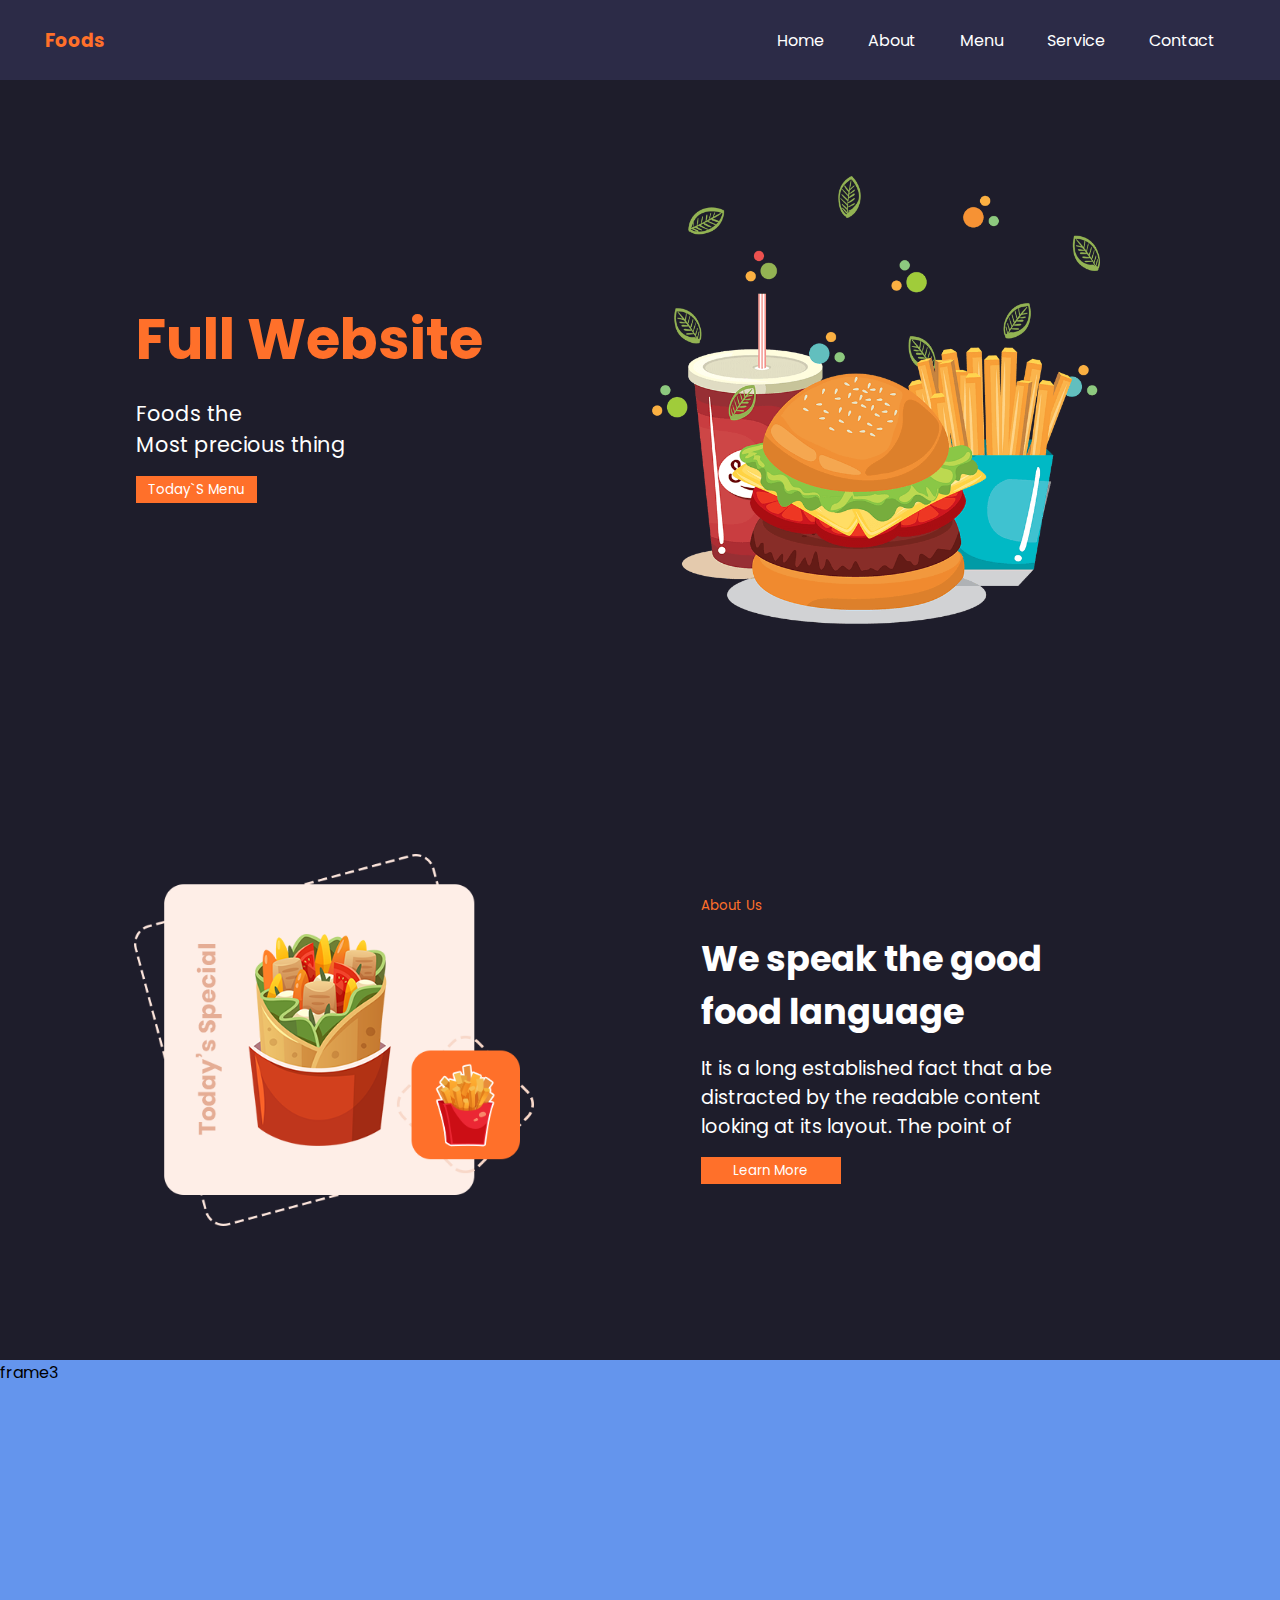
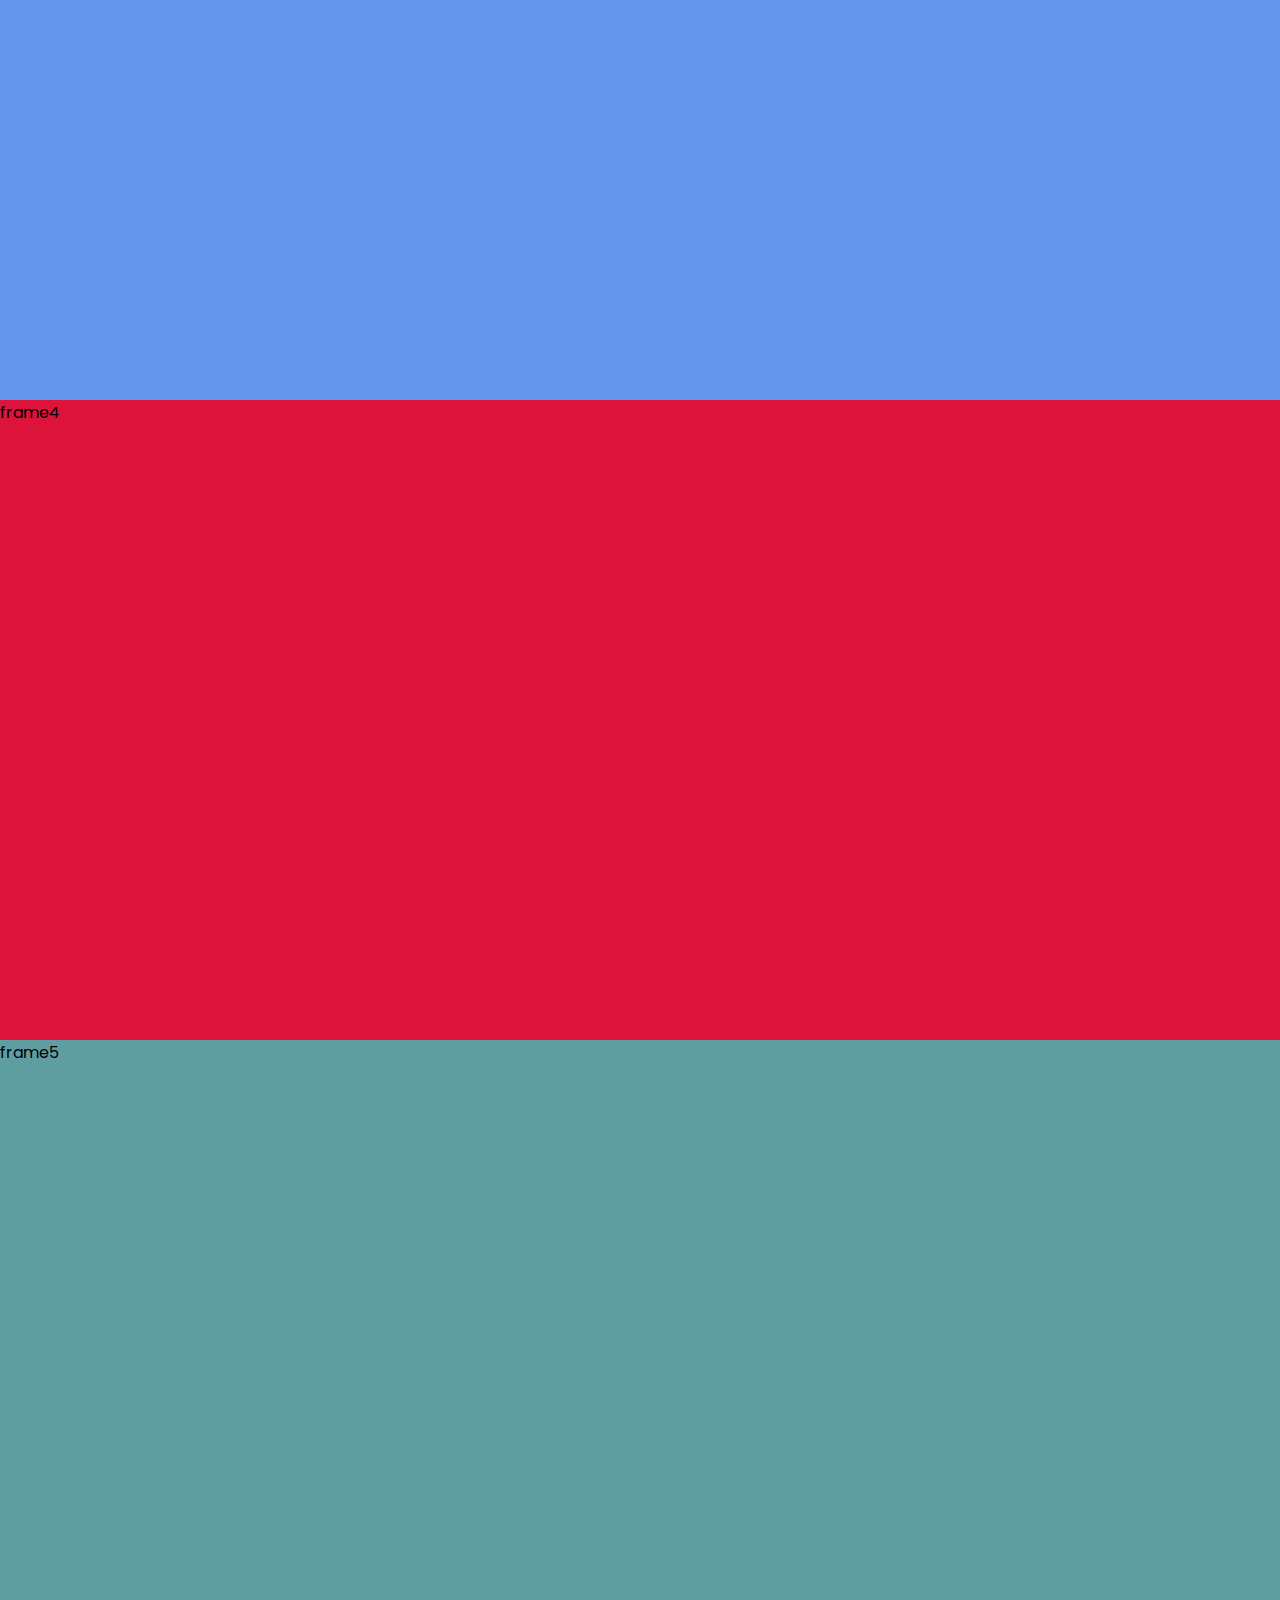
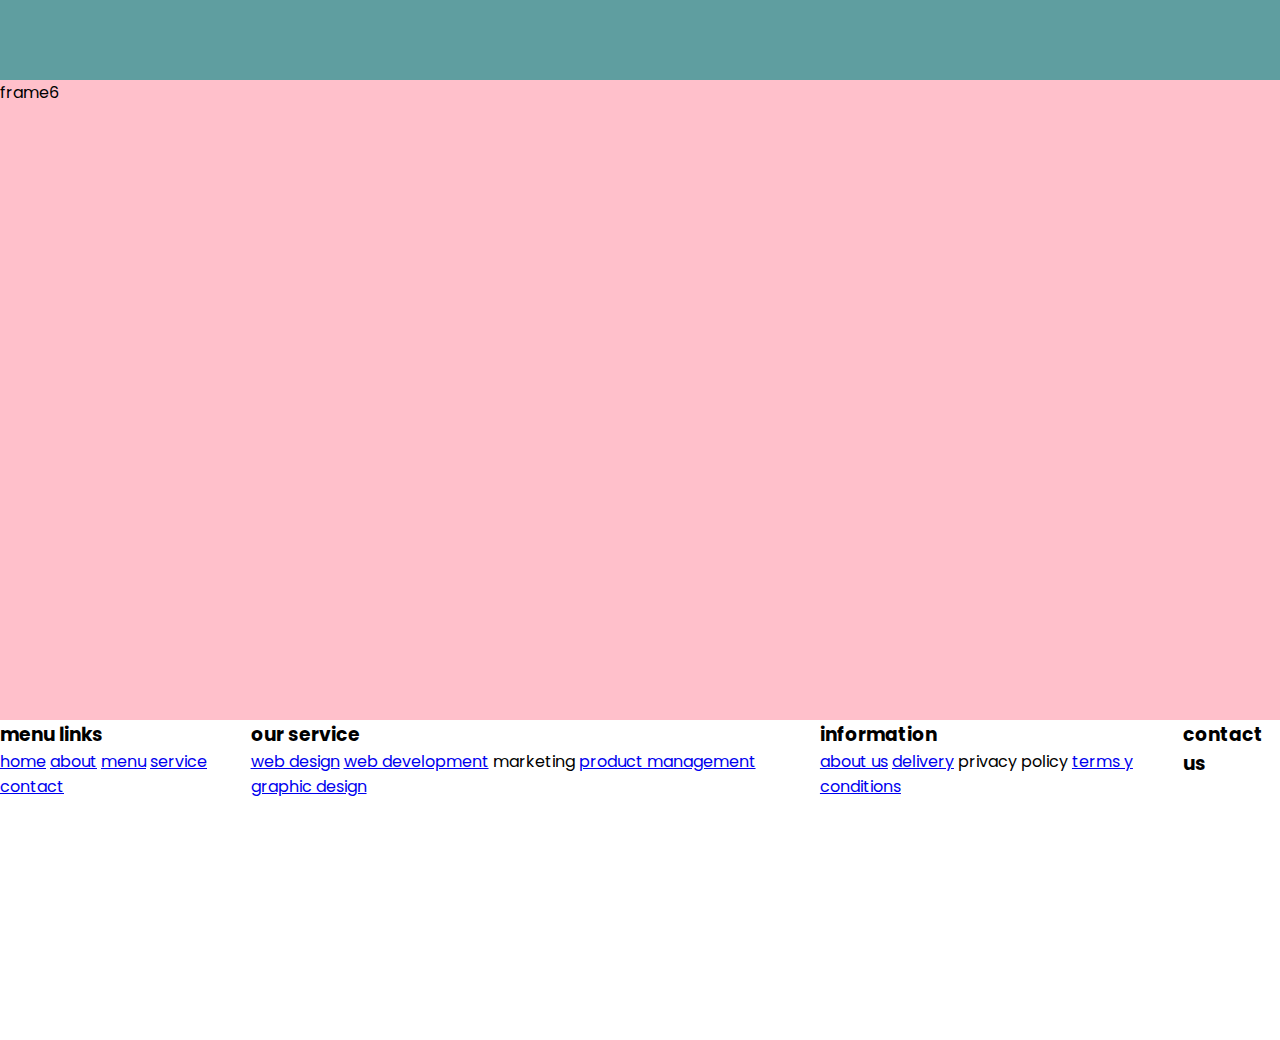
==== index.html @ f8de2ed5 "feat: :construction: segundo frame añadido" ====
<!DOCTYPE html>
<html lang="en">
<head>
    <meta charset="UTF-8">
    <meta name="viewport" content="width=device-width, initial-scale=1.0">
    <link rel="stylesheet" href="css/style.css">
    <link href='https://unpkg.com/boxicons@2.1.4/css/boxicons.min.css' rel='stylesheet'> 
    <title>Document</title>
</head>
<body>
    <div class="container">
        <header>
            <article class="menu">
                <h3>
                    Foods
                </h3>
                <nav>
                    <ul class="menu_item">
                        <il><a href="#">home</a></il>
                        <il><a href="#">about</a></il>
                        <il><a href="#">menu</a></il>
                        <il><a href="#">service</a></il>
                        <il><a href="#">contact</a></il>
                    </ul>
                </nav>
            </article>
            <a href="#"><i class='bx bx-food-menu'></i></a>
        </header>
        <main>
            <article class="frame1">
                <div class="frame1_item1">
                    <h1>full website</h1>
                    <div>
                        <p>
                            Foods the
                        </p>
                        <p>
                            Most precious thing
                        </p>
                    </div>
                    <button>today`s menu</button>
                </div>
                <img src="../storage/img/home.png">
            </article>
            <article class="frame2">
                <img src="../storage/img/about.png">
                <div class="frame2_item1">
                    <small>about us</small>
                    <h2>
                        We speak the good food language
                    </h2>
                    <p>
                        It is a long established fact that a be distracted by the readable content looking at its layout. The point of
                    </p>
                    <button>learn more</button>
                </div>
            </article>
            <article class="frame3">
                frame3
            </article>
            <article class="frame4">
                frame4
            </article>
            <article class="frame5">
                frame5
            </article>
            <article class="frame6">
                frame6
            </article>
        </main>
        <footer>
            <article class="footer">
                <div>
                    <h3>menu links</h3>
                    <ul>
                        <il><a href="#">home</a></il>
                        <il><a href="#">about</a></il>
                        <il><a href="#">menu</a></il>
                        <il><a href="#">service</a></il>
                        <il><a href="#">contact</a></il>
                    </ul>
                </div>
                <div>
                    <h3>our service</h3>
                    <ul>
                        <il><a href="#">web design</a></il>
                        <il><a href="#">web development</a></il>
                        <il><a href="#"></a>marketing</il>
                        <il><a href="#">product management</a></il>
                        <il><a href="#">graphic design</a></il>
                    </ul>
                </div>
                <div>
                    <h3>information</h3>
                    <ul>
                        <il><a href="#">about us</a></il>
                        <il><a href="#">delivery</a></il>
                        <il><a href="#"></a>privacy policy</il>
                        <il><a href="#">terms y conditions</a></il>
                    </ul>
                </div>
                <div>
                    <h3>contact us</h3>
                    <ul>
                        <a href="#"></a>
                        <a href="#"></a>
                        <a href="#"></a>
                        <a href="#"></a>
                    </ul>
                </div>
            </article>
        </footer>
    </div>
</body>
</html>
---- css/style.css ----
@import url(variables.css);
@import url('https://fonts.googleapis.com/css2?family=Poppins:ital,wght@0,100;0,200;0,300;0,400;0,500;0,600;0,700;0,800;0,900;1,100;1,200;1,300;1,400;1,500;1,600;1,700;1,800;1,900&display=swap');

*{
    margin:0;
    padding:0;
    box-sizing: border-box;
    font-family: 'Poppins', sans-serif;
}
.container{
    display: grid;
    grid-template-columns: 1fr;
    grid-template-rows: 5em repeat(5, 3fr) 2fr;
    grid-template-areas:
        "header"
        "frame1"
        "frame2"
        "frame3"
        "frame4"
        "frame5"
        "frame6"
        "footer"
        ;
    width: 100%;
    height: 240em;
    /* background: coral; */
}
header a i:last-child{
    display: none;
}
.menu{
    width: 100%;
    height: 5em;
    background: var(--color-fondo-movil);
    color: var(--color-letras);
    display: flex;
    padding: 0 45px;
    justify-content: space-between;
    align-items: center;
    grid-area: header;
}

.menu_item il a{
    margin: 20px;
    text-decoration: none;
    color: var(--color-letras-dos);
    text-transform: capitalize;
}
.frame1{
    display: flex;
    background: var(--color-fondo);
    height: 40em;
    width: 100%;
    padding: 6em;
    padding-left: 3.2em;
    justify-content: space-around;
    grid-area: frame1;
}

.frame1_item1{
    /* background: greenyellow; */
    display: flex;
    flex-direction: column;
    justify-content: center;
    gap: 1em;
    height: 28em;
}

.frame1_item1 h1{
    font-size: 3.5em;
    text-transform: capitalize;
    color: var(--color-letras);
}

.frame1_item1 div p{
    color: var(--color-letras-dos);
    font-size: 1.3em;
}

.frame1_item1 button{
    background: var(--color-letras);
    color: var(--color-letras-dos);
    text-transform: capitalize;
    width: 35%;
    height: 2em;
    border: 0; 
}

.frame2{
    /* background: greenyellow; */
    background: var(--color-fondo);
    height: 40em;
    grid-area: frame2;
    display: flex;
    flex-direction: row;
    justify-content: space-around;
    align-items: center;
    padding: 6em;
    padding-left: 3.2em;
    width:100%;
}
.frame2 img{
    width: 25em;
    height: auto;
}
.frame2_item1{
    display: flex;
    flex-direction: column;
    gap: 1em;
    width: 25em;
}
.frame2_item1 small{
    color: var(--color-letras);
    text-transform: capitalize;
}
.frame2_item1 h2{
    color: var(--color-letras-dos);
    font-size: 2.2em;
}

.frame2_item1 p{
    color: var(--color-letras-dos);
    font-size: 1.2em;
}
.frame2_item1 button{
    background: var(--color-letras);
    color: var(--color-letras-dos);
    text-transform: capitalize;
    width: 35%;
    height: 2em;
    border: 0; 
}

.frame3{
    background: cornflowerblue;
    height: 40em;
    grid-area: frame3;
}
.frame4{
    background: crimson;
    height: 40em;
    grid-area: frame4;
}
.frame5{
    background: cadetblue;
    height: 40em;
    grid-area: frame5;
}
.frame6{
    background: pink;
    height: 40em;
    grid-area: frame6;
}

.footer{
    height: 20em;
    display: flex;
    grid-area: footer;
}


@media (width < 600px){
    header a i{
        text-transform: none;
        color: inherit;
    }
    .menu_item{
        display: none;
    }

    .menu{
        width: 100%;
        height: 5em;
        background: var(--color-fondo-movil);
        color: var(--color-letras);
        position: relative;
        z-index:-1;
    }
    .frame1{
        top: 5em;
        position: absolute;
        background: var(--color-fondo);
        display: flex;
        flex-direction: column;
        align-items: center;
        height: 30em;
        padding: 0px;
    }

    .frame1 img{
        width: 50%;
        height: auto;
    }
    .frame1__item1{
        height: 14em;
        display: flex;
        flex-direction: column;
        gap: 1em;
    }
    .frame1_item1 h1{
        font-size: 2em;
        text-transform: capitalize;
        color: var(--color-letras);
    }

    .frame1_item1 div p{
        color: var(--color-letras-dos);
        font-size: 1em;
        text-align: center;
    }
    
    .frame1_item1 button{
        background: var(--color-letras);
        color: var(--color-letras-dos);
        text-transform: capitalize;
        width: 50%;
        height: 2em;
        border: 0;
        margin-left: 50px;
        margin-top: 20px; 
    }
    .footer{
        position: absolute;
        top: 35em;
    }
}
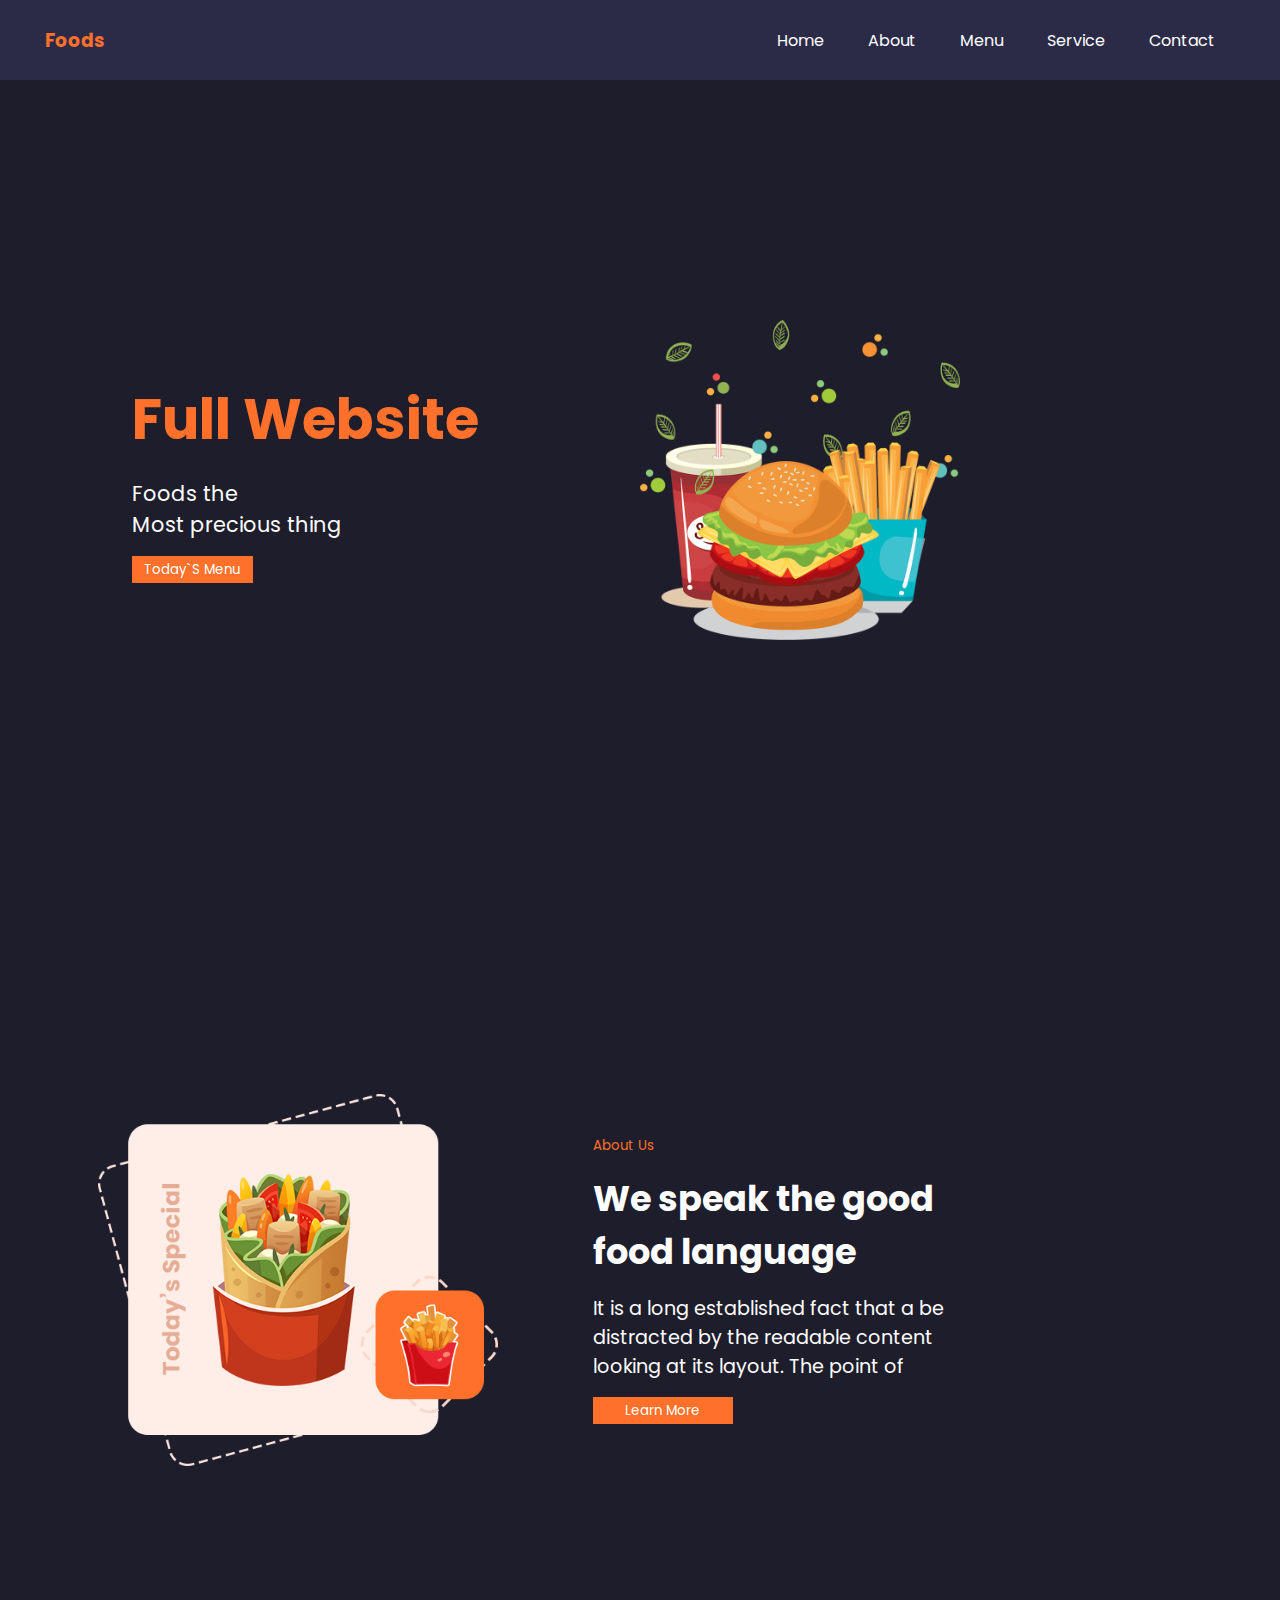
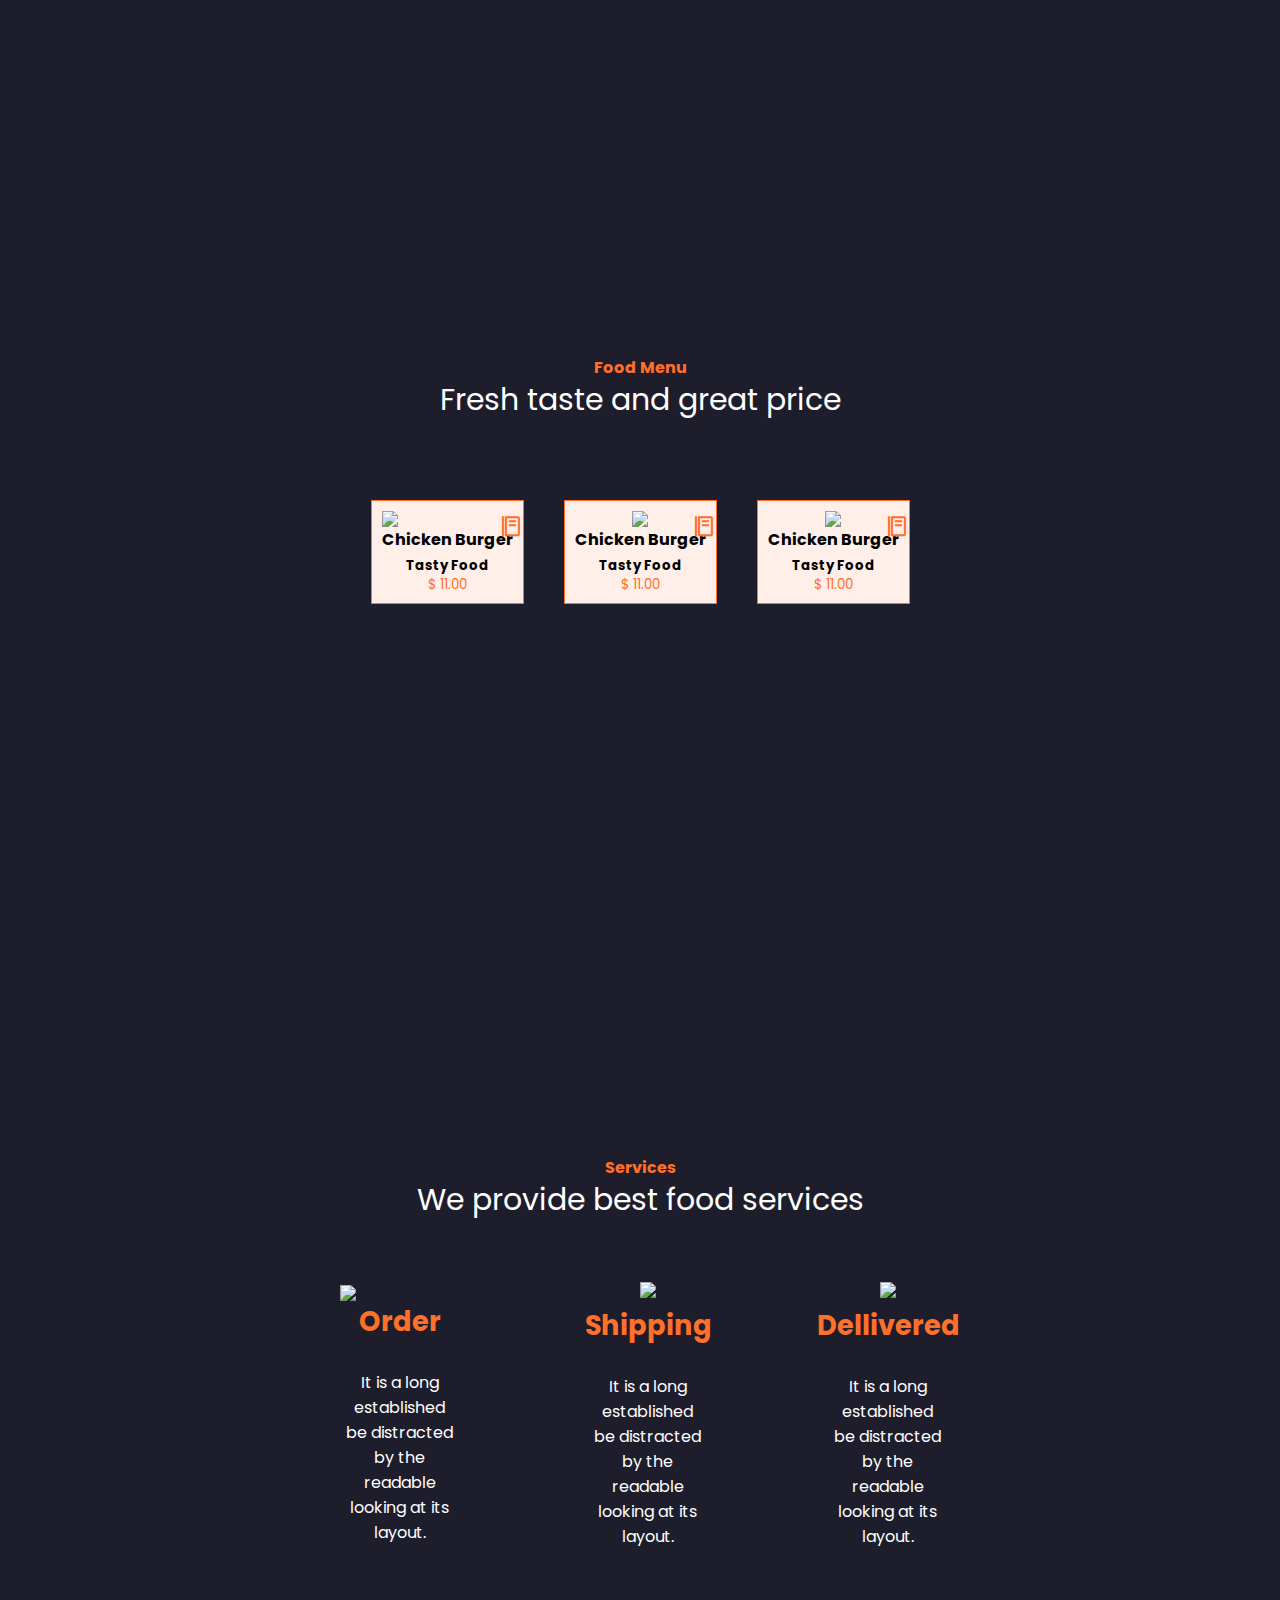
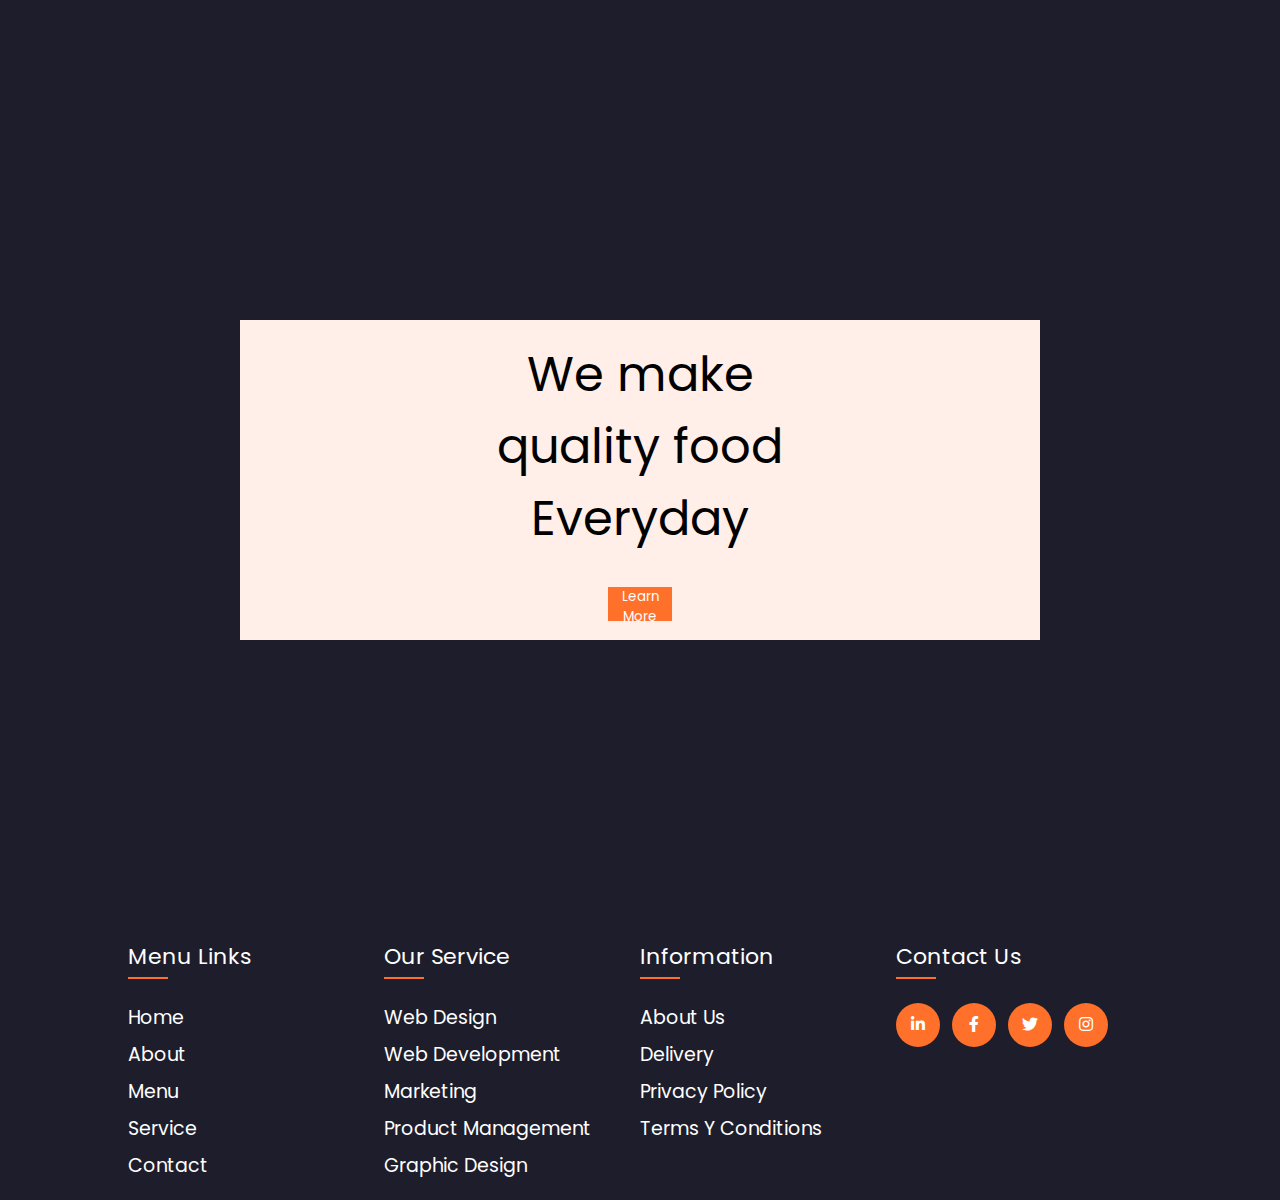
==== commit 115ae224: "feat: :construction: Mejora en la version responsive para las partes de "menu" y "service"" ====
--- a/index.html
+++ b/index.html
@@ -4,6 +4,7 @@
     <meta charset="UTF-8">
     <meta name="viewport" content="width=device-width, initial-scale=1.0">
     <link rel="stylesheet" href="css/style.css">
+    <link href="https://cdnjs.cloudflare.com/ajax/libs/font-awesome/5.15.1/css/all.min.css" rel="stylesheet">
     <link href='https://unpkg.com/boxicons@2.1.4/css/boxicons.min.css' rel='stylesheet'> 
     <title>Document</title>
 </head>
@@ -16,18 +17,18 @@
                 </h3>
                 <nav>
                     <ul class="menu_item">
-                        <il><a href="#">home</a></il>
-                        <il><a href="#">about</a></il>
-                        <il><a href="#">menu</a></il>
-                        <il><a href="#">service</a></il>
-                        <il><a href="#">contact</a></il>
+                        <il><a href="#home">home</a></il>
+                        <il><a href="#about">about</a></il>
+                        <il><a href="#menu">menu</a></il>
+                        <il><a href="#service">service</a></il>
+                        <il><a href="#contact">contact</a></il>
                     </ul>
                 </nav>
             </article>
             <a href="#"><i class='bx bx-food-menu'></i></a>
         </header>
         <main>
-            <article class="frame1">
+            <article id ="home" class="frame1">
                 <div class="frame1_item1">
                     <h1>full website</h1>
                     <div>
@@ -42,7 +43,7 @@
                 </div>
                 <img src="../storage/img/home.png">
             </article>
-            <article class="frame2">
+            <article id ="about" class="frame2">
                 <img src="../storage/img/about.png">
                 <div class="frame2_item1">
                     <small>about us</small>
@@ -55,58 +56,137 @@
                     <button>learn more</button>
                 </div>
             </article>
-            <article class="frame3">
-                frame3
+            <article id="menu" class="frame3">
+                <div class="frame3_titulo">
+                    <h4>
+                        food menu
+                    </h4>
+                    <p>
+                        Fresh taste and great price
+                    </p>
+                </div>
+                <div class="frame3_contenido">
+                    <div class="frame3_contenido_parte1">
+                        <a href="#"><i class='bx bx-food-menu'></i></a>
+                        <img src="../storage/img/food1.png">
+                        <div class="frame3_contenido_parte1_contenido1">
+                            <h4>chicken burger</h4>
+                            <div>
+                                <h5>tasty food</h5>
+                                <small>$ 11.00</small>
+                            </div>
+                        </div>
+                    </div>
+                    <div class="frame3_contenido_parte2">
+                        <a href="#"><i class='bx bx-food-menu'></i></a>
+                        <img src="../storage/img/food2.png">
+                        <div class="frame3_contenido_parte2_contenido1">
+                            <h4>chicken burger</h4>
+                            <div>
+                                <h5>tasty food</h5>
+                                <small>$ 11.00</small>
+                            </div>
+                        </div>
+                    </div>
+                    <div class="frame3_contenido_parte3">
+                        <a href="#"><i class='bx bx-food-menu'></i></a>
+                        <img src="../storage/img/food3.png">
+                        <div class="frame3_contenido_parte3_contenido1">
+                            <h4>chicken burger</h4>
+                            <div>
+                                <h5>tasty food</h5>
+                                <small>$ 11.00</small>
+                            </div>
+                        </div>
+                    </div>
+                </div>
             </article>
-            <article class="frame4">
-                frame4
+            <article id="service" class="frame4">
+                <div class="frame4_titulo">
+                    <h4>
+                        services
+                    </h4>
+                    <p>
+                        We provide best food services
+                    </p>
+                </div>
+                <div class="frame4_contenido">
+                    <div class="frame4_contenido_parte1">
+                        <img src="../storage/img/s1.png">
+                        <div class="frame4_contenido_parte1">
+                            <h3>order</h3>
+                            <p>It is a long established  
+                                be distracted by the readable 
+                                looking at its layout. </p>
+                        </div>
+                    </div>
+                    <div class="frame4_contenido_parte2">
+                        <img src="../storage/img/s2.png">
+                        <div class="frame4_contenido_parte1">
+                            <h3>shipping</h3>
+                            <p>It is a long established  
+                                be distracted by the readable 
+                                looking at its layout.  </p>
+                        </div>
+                    </div>
+                    <div class="frame4_contenido_parte3">
+                        <img src="../storage/img/s3.png">
+                        <div class="frame4_contenido_parte1">
+                            <h3>dellivered</h3>
+                            <p>It is a long established  
+                                be distracted by the readable 
+                                looking at its layout. </p>
+                        </div>
+                    </div>
+                </div>
             </article>
-            <article class="frame5">
-                frame5
-            </article>
-            <article class="frame6">
-                frame6
+            <article id="contact" class="frame5">
+                <div class="frame5_principal">
+                    <p>We make quality food
+                        Everyday</p>
+                    <button>learn more</button>
+                </div>
             </article>
         </main>
         <footer>
             <article class="footer">
-                <div>
+                <div class="footer_columna">
                     <h3>menu links</h3>
                     <ul>
-                        <il><a href="#">home</a></il>
-                        <il><a href="#">about</a></il>
-                        <il><a href="#">menu</a></il>
-                        <il><a href="#">service</a></il>
-                        <il><a href="#">contact</a></il>
+                        <li><a href="#">home</a></li>
+                        <li><a href="#">about</a></li>
+                        <li><a href="#">menu</a></li>
+                        <li><a href="#">service</a></li>
+                        <li><a href="#">contact</a></li>
                     </ul>
                 </div>
-                <div>
+                <div class="footer_columna">
                     <h3>our service</h3>
                     <ul>
-                        <il><a href="#">web design</a></il>
-                        <il><a href="#">web development</a></il>
-                        <il><a href="#"></a>marketing</il>
-                        <il><a href="#">product management</a></il>
-                        <il><a href="#">graphic design</a></il>
+                        <li><a href="#">web design</a></li>
+                        <li><a href="#">web development</a></li>
+                        <li><a href="#">marketing</a></li>
+                        <li><a href="#">product management</a></li>
+                        <li><a href="#">graphic design</a></li>
                     </ul>
                 </div>
-                <div>
+                <div class="footer_columna">
                     <h3>information</h3>
                     <ul>
-                        <il><a href="#">about us</a></il>
-                        <il><a href="#">delivery</a></il>
-                        <il><a href="#"></a>privacy policy</il>
-                        <il><a href="#">terms y conditions</a></il>
+                        <li><a href="#">about us</a></li>
+                        <li><a href="#">delivery</a></li>
+                        <li><a href="#">privacy policy</a></li>
+                        <li><a href="#">terms y conditions</a></li>
                     </ul>
                 </div>
-                <div>
+                <div class="footer_columna">
                     <h3>contact us</h3>
-                    <ul>
-                        <a href="#"></a>
-                        <a href="#"></a>
-                        <a href="#"></a>
-                        <a href="#"></a>
-                    </ul>
+                    <div class="footer_links">
+                        <a href="#home"><i class="fab fa-linkedin-in"></i></a>
+                        <a href="#about"><i class="fab fa-facebook-f"></i></a>
+                        <a href="#menu"><i class="fab fa-twitter"></i></a>
+                        <a href="#service"><i class="fab fa-instagram"></i></a>
+                    </div>
                 </div>
             </article>
         </footer>
--- a/css/style.css
+++ b/css/style.css
@@ -18,11 +18,10 @@
         "frame3"
         "frame4"
         "frame5"
-        "frame6"
         "footer"
         ;
     width: 100%;
-    height: 240em;
+    height: 220em;
     /* background: coral; */
 }
 header a i:last-child{
@@ -38,6 +37,8 @@
     justify-content: space-between;
     align-items: center;
     grid-area: header;
+    position: fixed;
+    z-index: 10;
 }
 
 .menu_item il a{
@@ -49,21 +50,25 @@
 .frame1{
     display: flex;
     background: var(--color-fondo);
-    height: 40em;
+    height: 50em;
     width: 100%;
-    padding: 6em;
+    padding: 15em;
     padding-left: 3.2em;
     justify-content: space-around;
     grid-area: frame1;
 }
 
+.frame1 img{
+    /*background: red;*/
+}
+
 .frame1_item1{
-    /* background: greenyellow; */
+    /*background: greenyellow;*/
     display: flex;
     flex-direction: column;
     justify-content: center;
     gap: 1em;
-    height: 28em;
+    height: auto;
 }
 
 .frame1_item1 h1{
@@ -89,13 +94,13 @@
 .frame2{
     /* background: greenyellow; */
     background: var(--color-fondo);
-    height: 40em;
+    height: 50em;
     grid-area: frame2;
     display: flex;
     flex-direction: row;
     justify-content: space-around;
     align-items: center;
-    padding: 6em;
+    padding: 15em;
     padding-left: 3.2em;
     width:100%;
 }
@@ -132,34 +137,244 @@
 }
 
 .frame3{
-    background: cornflowerblue;
-    height: 40em;
+    background: var(--color-fondo);
+    height: 50em;
     grid-area: frame3;
+    display: flex;
+    flex-direction: column;
+    padding: 15em;
+}
+.frame3_titulo,
+.frame4_titulo{
+    /* background: red; */
+    margin: 2em 5em;
+    text-align: center;
+    line-height: 2em;
+}
+
+.frame3_titulo h4,
+.frame4_titulo h4{
+    color: var(--color-letras);
+    text-transform: capitalize;
+}
+.frame3_titulo p,
+.frame4_titulo p{
+    font-size: 30px;
+    color: var(--color-letras-dos);
+}
+.frame3_contenido{
+    /* background: greenyellow; */
+    display: flex;
+    text-align: center;
+    justify-content: center;
+    margin-top: 2em;
+}
+.frame3_contenido_parte1,
+.frame3_contenido_parte2,
+.frame3_contenido_parte3{
+    background: var(--color-fondo-uno);
+    display: flex;
+    flex-direction: column;
+    position: relative;
+    align-items: center;
+    border: 2em;
+    border-color: var(--color-letras);
+}
+.frame3_contenido_parte1 a,
+.frame3_contenido_parte2 a,
+.frame3_contenido_parte3 a{
+    position: absolute;
+    right: 0;
+    font-size: 1.5em;
+    color: var(--color-letras);
+}
+.frame3_contenido_parte1 img{
+    width: 100%;
+    height: auto;
+}
+.frame3_contenido_parte1,
+.frame3_contenido_parte2,
+.frame3_contenido_parte3{
+    margin-right: 4em;
+    border: 10px;
+    border-color: var(--color-letras-dos);
+    /* background: red; */
+    margin: 20px; /* Establece un margen de 20px en todos los lados del div */
+    padding: 10px; /* Agrega un relleno interno de 10px */
+    border: 1px solid var(--color-letras);
+}
+
+.frame3_contenido_parte1_contenido1,
+.frame3_contenido_parte2_contenido1,
+.frame3_contenido_parte3_contenido1{
+    /* background: coral; */
+    text-transform: capitalize;
+    /*color: var(--color-letras-dos);*/
+}
+.frame3_contenido_parte1_contenido1 div,
+.frame3_contenido_parte2_contenido1 div,
+.frame3_contenido_parte3_contenido1 div{
+    /* background: green; */
+    margin-top: 5px;
+    line-height: 1.1em;
+    /*color: var(--color-letras-dos);*/
+}
+.frame3_contenido_parte1_contenido1 div small,
+.frame3_contenido_parte2_contenido1 div small,
+.frame3_contenido_parte3_contenido1 div small{
+    color: var(--color-letras)
 }
 .frame4{
-    background: crimson;
-    height: 40em;
+    background: var(--color-fondo);
+    height: 50em;
     grid-area: frame4;
+    display: flex;
+    flex-direction: column;
+    padding: 15em;
+}
+.frame4_contenido{
+    /* background: greenyellow; */
+    display: flex;
+    align-items: center;
+}
+.frame4_contenido_parte1 img,
+.frame4_contenido_parte2 img,
+.frame4_contenido_parte3 img{
+    width: 50%;
+    height: auto;
+}
+.frame4_contenido{
+    /* background: greenyellow; */
+    display: flex;
+    text-align: center;
+    justify-content: center;
+    margin-top: 2em;
+    margin: 2em;
+}
+.frame4_contenido_parte1{
+    /* background: red; */
+    display: flex;
+    flex-direction: column;
+    position: relative;
+    align-items: center;
+    margin: 0 .5em;
+}
+.frame4_contenido_parte1 h3{
+    color: var(--color-letras);
+    text-transform: capitalize;
+    font-size: 1.7em;
+    margin-bottom: 1em;
+}
+.frame4_contenido_parte1 p{
+    color: var(--color-letras-dos);
+    /* background: red; */
+    width: 48%;
 }
 .frame5{
-    background: cadetblue;
-    height: 40em;
+    background: var(--color-fondo);
+    height: 50em;
     grid-area: frame5;
-}
-.frame6{
-    background: pink;
-    height: 40em;
-    grid-area: frame6;
-}
-
+    display: flex;
+    flex-direction: column;
+    padding: 15em;
+}
+.frame5_principal{
+    background: var(--color-fondo-uno);
+    text-align: center;
+    height: 50em;
+    display: flex;
+    flex-direction: column;
+    justify-content: center;
+    align-items: center;
+    gap: 2em;
+}
+.frame5_principal p{
+    /*background: red;*/
+    font-size: 300%;
+    width: 40%;
+}
+.frame5_principal button{
+    background: var(--color-letras);
+    color: var(--color-letras-dos);
+    text-transform: capitalize;
+    width: 8%;
+    height: 2.5em;
+    border: 0;
+
+}
 .footer{
     height: 20em;
     display: flex;
+    flex-wrap: wrap;
+    margin-top: auto;
+    padding: 60px 10%;
     grid-area: footer;
-}
-
+    background: var(--color-fondo);
+}
+
+ul{
+    list-style: none;
+}
+
+.footer_columna{
+    width: 25%;
+}
+
+.footer_columna h3{
+    position: relative;
+    margin-bottom: 30px;
+    font-weight: 400;
+    font-size: 22px;
+    text-transform: capitalize;
+    color: var(--color-letras-dos);
+}
+
+.footer_columna h3::before{
+    content: '';
+    position: absolute;
+    left: 0;
+    bottom: -6px;
+    background-color: var(--color-letras);
+    height: 2px;
+    width: 40px;
+}
+
+ul li:not(:last-child){
+    margin-bottom: 8px;
+}
+
+ul li a{
+    display: block;
+    font-size: 19px;
+    text-transform: capitalize;
+    text-decoration: none;
+    transition: 0.4s;
+    color: var(--color-letras-dos)
+}
+
+ul li a:hover{
+    color: white;
+    padding-left: 2px;
+}
+
+.footer_links a{
+    display: inline-block;
+    height: 44px;
+    width: 44px;
+    color: var(--color-letras-dos);
+    background-color: var(--color-letras);
+    margin: 0 8px 8px 0;
+    text-align: center;
+    line-height: 44px;
+    border-radius: 50%;
+    transition: 0.4s;
+}
 
 @media (width < 600px){
+    body{
+        background: pink;
+        position: relative;
+    }
     header a i{
         text-transform: none;
         color: inherit;
@@ -173,29 +388,42 @@
         height: 5em;
         background: var(--color-fondo-movil);
         color: var(--color-letras);
-        position: relative;
+        position: fixed;
         z-index:-1;
+        grid-area: header;
     }
     .frame1{
+        position: absolute;
         top: 5em;
-        position: absolute;
         background: var(--color-fondo);
         display: flex;
         flex-direction: column;
         align-items: center;
+        /* justify-content: space-between; */
         height: 30em;
-        padding: 0px;
+        padding: 1em;
+        width: 100%;
+        grid-area: frame1;
     }
 
     .frame1 img{
         width: 50%;
         height: auto;
-    }
-    .frame1__item1{
-        height: 14em;
-        display: flex;
-        flex-direction: column;
-        gap: 1em;
+        /* background: red; */
+        position: absolute;
+        bottom: 0px;
+    }
+    .frame1_item1{
+        width: 82%;
+        height: auto;
+        display: flex;
+        position: absolute;
+        top: 0;
+        /* flex-direction: column; */
+        /* gap: 1em; */
+        /* background: greenyellow; */
+        text-align: center;
+        margin-top: 5%;
     }
     .frame1_item1 h1{
         font-size: 2em;
@@ -213,14 +441,107 @@
         background: var(--color-letras);
         color: var(--color-letras-dos);
         text-transform: capitalize;
-        width: 50%;
+        width: 38%;
         height: 2em;
         border: 0;
-        margin-left: 50px;
+        margin-left: 30%;
         margin-top: 20px; 
     }
+    .frame2{
+        top: 35em;
+        position: absolute;
+        background: var(--color-fondo);
+        display: flex;
+        flex-direction: column;
+        align-items: center;
+        height: 40em;
+        padding: 0px;
+        /* background: coral; */
+    }
+    .frame2_item1{
+        /* background: greenyellow; */
+        position: absolute;
+        top:10%;
+        display: flex;
+        align-items: center;
+        text-align: center;
+        
+    }
+    .frame2 img{
+        position: absolute;
+        width: 50%;
+        height: auto;
+        /* background: red; */
+        bottom: 5%;
+    }
+    /*
+    .frame3{
+        top: 75em;
+        position: absolute;
+        background: greenyellow;
+        display: flex;
+        flex-direction: column;
+        align-items: center;
+        height: 40em;
+        width: 100%;
+    }
+
+    .frame3_contenido{
+        display: flex;
+        flex-direction: column;
+        justify-content: space-between;
+        background: red;
+        margin-top: 1em;
+        position: absolute;
+        height: 38em;
+        width: 80%;
+    }
+    .frame3_contenido_parte1,
+    .frame3_contenido_parte2,
+    .frame3_contenido_parte3{
+        width: 90%;
+        height: 100%;
+        display: flex;
+        flex-direction: column;
+    }
+    .frame3_contenido_parte1 img,
+    .frame3_contenido_parte2 img,
+    .frame3_contenido_parte3 img{
+        position: absolute;
+        height: 10em;
+        width: auto;
+    } 
+
+    }
+    .frame4{
+        background: red;
+        position: absolute;
+        top: 115em;
+        display: flex;
+        margin: 0;
+    }
+    .frame5{
+        background: goldenrod;
+        position: absolute;
+        top: 150em;
+    }
     .footer{
         position: absolute;
-        top: 35em;
-    }
-}+        display: flex;
+        flex-direction: column;
+        width: 100%;
+        height: auto;
+        top: 180em;
+    }
+
+    .footer_columna{
+        margin-bottom: 2em;
+        /* background: red; 
+        width: 50%;
+    }
+
+    .footer div:last-child{
+        margin-left: 1em;
+    }
+
+*/ }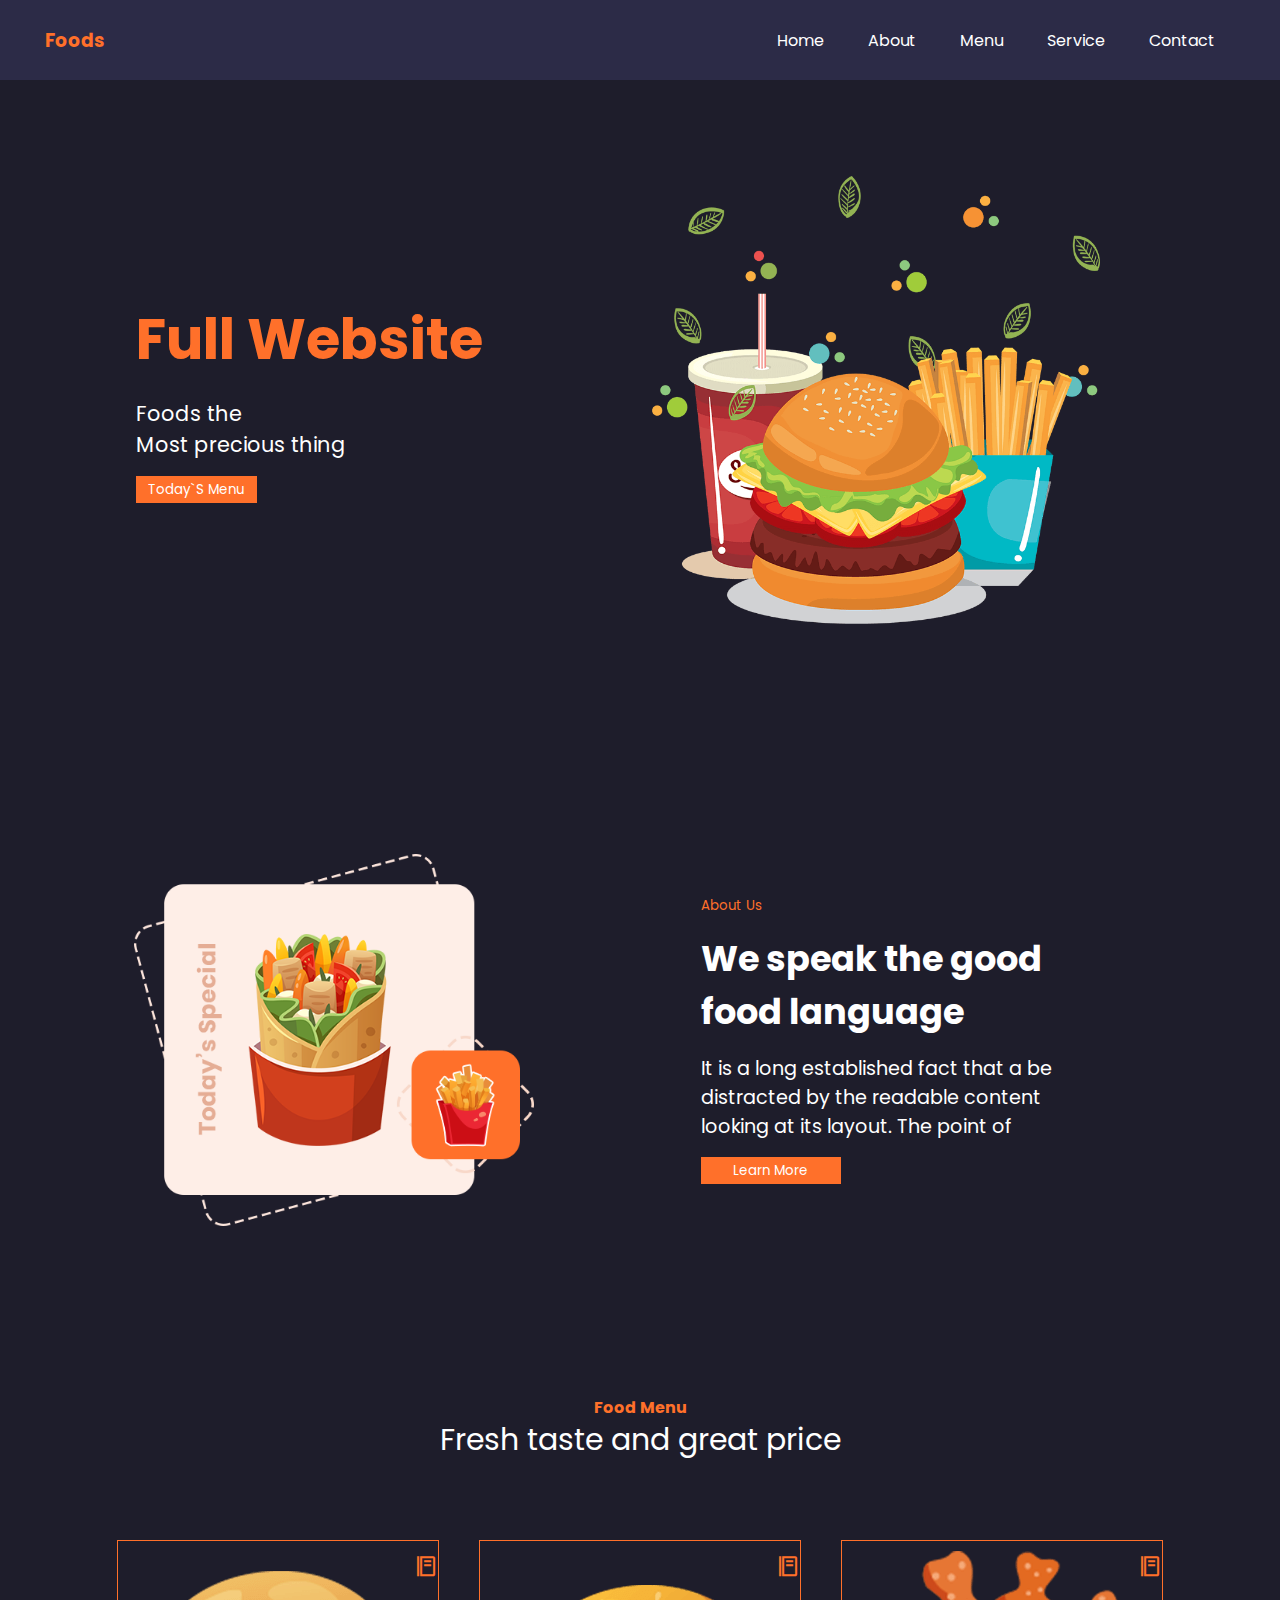
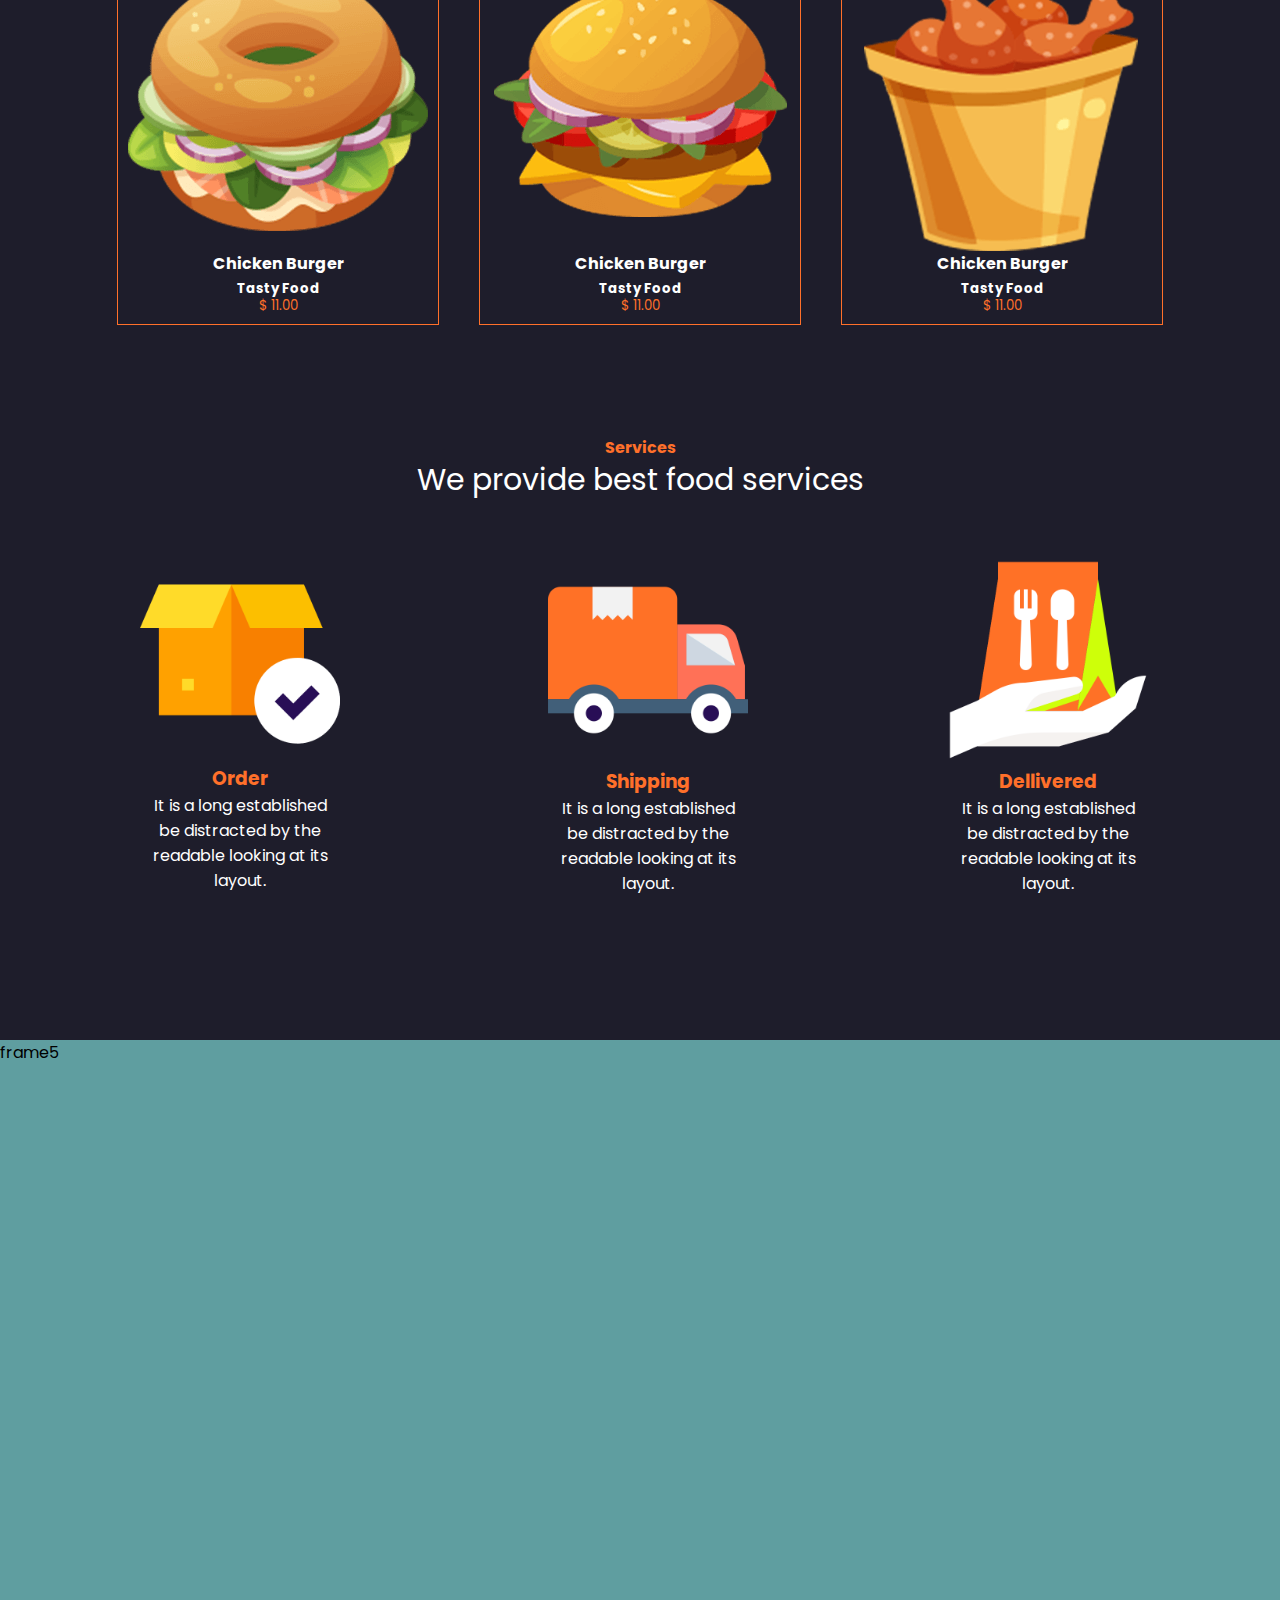
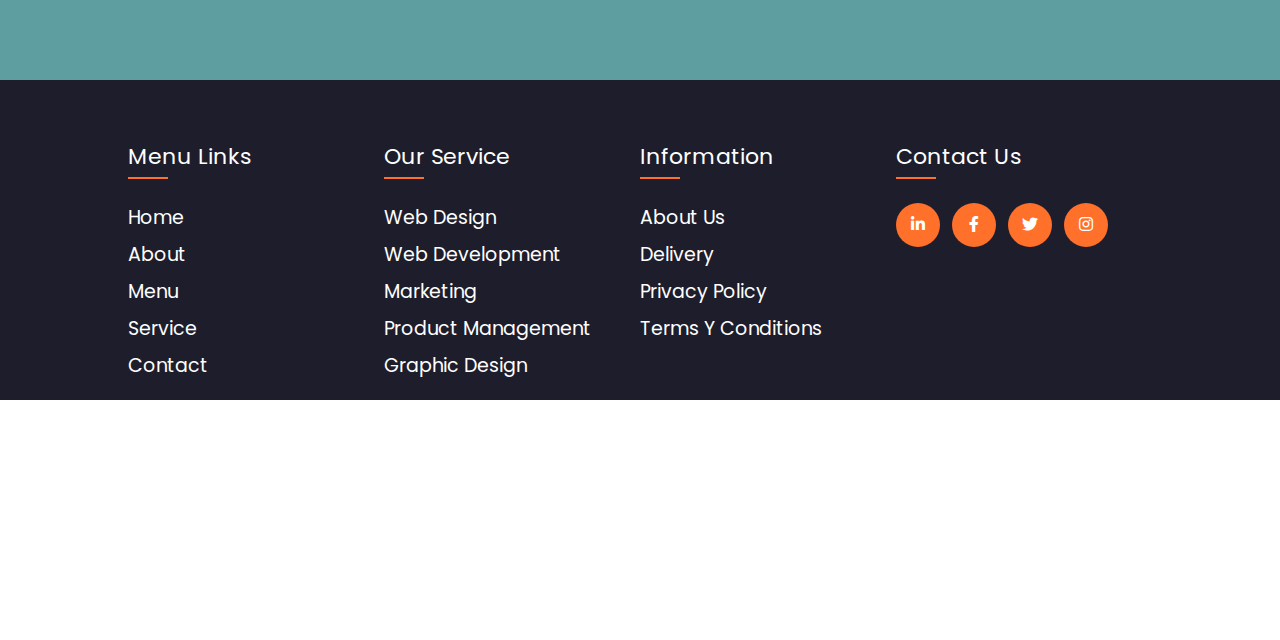
==== commit 8ef5b0d0: "feat: :construction: Terminado el footer y realizado la tercera y cuarta seccion de la pagina" ====
--- a/index.html
+++ b/index.html
@@ -17,18 +17,18 @@
                 </h3>
                 <nav>
                     <ul class="menu_item">
-                        <il><a href="#home">home</a></il>
-                        <il><a href="#about">about</a></il>
-                        <il><a href="#menu">menu</a></il>
-                        <il><a href="#service">service</a></il>
-                        <il><a href="#contact">contact</a></il>
+                        <il><a href="#">home</a></il>
+                        <il><a href="#">about</a></il>
+                        <il><a href="#">menu</a></il>
+                        <il><a href="#">service</a></il>
+                        <il><a href="#">contact</a></il>
                     </ul>
                 </nav>
             </article>
             <a href="#"><i class='bx bx-food-menu'></i></a>
         </header>
         <main>
-            <article id ="home" class="frame1">
+            <article class="frame1">
                 <div class="frame1_item1">
                     <h1>full website</h1>
                     <div>
@@ -43,7 +43,7 @@
                 </div>
                 <img src="../storage/img/home.png">
             </article>
-            <article id ="about" class="frame2">
+            <article class="frame2">
                 <img src="../storage/img/about.png">
                 <div class="frame2_item1">
                     <small>about us</small>
@@ -56,7 +56,7 @@
                     <button>learn more</button>
                 </div>
             </article>
-            <article id="menu" class="frame3">
+            <article class="frame3">
                 <div class="frame3_titulo">
                     <h4>
                         food menu
@@ -101,7 +101,7 @@
                     </div>
                 </div>
             </article>
-            <article id="service" class="frame4">
+            <article class="frame4">
                 <div class="frame4_titulo">
                     <h4>
                         services
@@ -140,12 +140,8 @@
                     </div>
                 </div>
             </article>
-            <article id="contact" class="frame5">
-                <div class="frame5_principal">
-                    <p>We make quality food
-                        Everyday</p>
-                    <button>learn more</button>
-                </div>
+            <article class="frame5">
+                frame5
             </article>
         </main>
         <footer>
@@ -182,10 +178,10 @@
                 <div class="footer_columna">
                     <h3>contact us</h3>
                     <div class="footer_links">
-                        <a href="#home"><i class="fab fa-linkedin-in"></i></a>
-                        <a href="#about"><i class="fab fa-facebook-f"></i></a>
-                        <a href="#menu"><i class="fab fa-twitter"></i></a>
-                        <a href="#service"><i class="fab fa-instagram"></i></a>
+                        <a href="#"><i class="fab fa-linkedin-in"></i></a>
+                        <a href="#"><i class="fab fa-facebook-f"></i></a>
+                        <a href="#"><i class="fab fa-twitter"></i></a>
+                        <a href="#"><i class="fab fa-instagram"></i></a>
                     </div>
                 </div>
             </article>
--- a/css/style.css
+++ b/css/style.css
@@ -21,7 +21,7 @@
         "footer"
         ;
     width: 100%;
-    height: 220em;
+    height: 240em;
     /* background: coral; */
 }
 header a i:last-child{
@@ -50,25 +50,21 @@
 .frame1{
     display: flex;
     background: var(--color-fondo);
-    height: 50em;
+    height: 40em;
     width: 100%;
-    padding: 15em;
+    padding: 6em;
     padding-left: 3.2em;
     justify-content: space-around;
     grid-area: frame1;
 }
 
-.frame1 img{
-    /*background: red;*/
-}
-
 .frame1_item1{
-    /*background: greenyellow;*/
+    /* background: greenyellow; */
     display: flex;
     flex-direction: column;
     justify-content: center;
     gap: 1em;
-    height: auto;
+    height: 28em;
 }
 
 .frame1_item1 h1{
@@ -94,13 +90,13 @@
 .frame2{
     /* background: greenyellow; */
     background: var(--color-fondo);
-    height: 50em;
+    height: 40em;
     grid-area: frame2;
     display: flex;
     flex-direction: row;
     justify-content: space-around;
     align-items: center;
-    padding: 15em;
+    padding: 6em;
     padding-left: 3.2em;
     width:100%;
 }
@@ -138,11 +134,10 @@
 
 .frame3{
     background: var(--color-fondo);
-    height: 50em;
+    height: 40em;
     grid-area: frame3;
     display: flex;
     flex-direction: column;
-    padding: 15em;
 }
 .frame3_titulo,
 .frame4_titulo{
@@ -172,7 +167,7 @@
 .frame3_contenido_parte1,
 .frame3_contenido_parte2,
 .frame3_contenido_parte3{
-    background: var(--color-fondo-uno);
+    /* background: red; */
     display: flex;
     flex-direction: column;
     position: relative;
@@ -209,15 +204,15 @@
 .frame3_contenido_parte3_contenido1{
     /* background: coral; */
     text-transform: capitalize;
-    /*color: var(--color-letras-dos);*/
+    color: var(--color-letras-dos);
 }
 .frame3_contenido_parte1_contenido1 div,
 .frame3_contenido_parte2_contenido1 div,
 .frame3_contenido_parte3_contenido1 div{
     /* background: green; */
     margin-top: 5px;
-    line-height: 1.1em;
-    /*color: var(--color-letras-dos);*/
+    line-height: 1em;
+    color: var(--color-letras-dos);
 }
 .frame3_contenido_parte1_contenido1 div small,
 .frame3_contenido_parte2_contenido1 div small,
@@ -226,11 +221,10 @@
 }
 .frame4{
     background: var(--color-fondo);
-    height: 50em;
+    height: 40em;
     grid-area: frame4;
     display: flex;
     flex-direction: column;
-    padding: 15em;
 }
 .frame4_contenido{
     /* background: greenyellow; */
@@ -262,8 +256,6 @@
 .frame4_contenido_parte1 h3{
     color: var(--color-letras);
     text-transform: capitalize;
-    font-size: 1.7em;
-    margin-bottom: 1em;
 }
 .frame4_contenido_parte1 p{
     color: var(--color-letras-dos);
@@ -271,37 +263,11 @@
     width: 48%;
 }
 .frame5{
-    background: var(--color-fondo);
-    height: 50em;
+    background: cadetblue;
+    height: 40em;
     grid-area: frame5;
-    display: flex;
-    flex-direction: column;
-    padding: 15em;
-}
-.frame5_principal{
-    background: var(--color-fondo-uno);
-    text-align: center;
-    height: 50em;
-    display: flex;
-    flex-direction: column;
-    justify-content: center;
-    align-items: center;
-    gap: 2em;
-}
-.frame5_principal p{
-    /*background: red;*/
-    font-size: 300%;
-    width: 40%;
-}
-.frame5_principal button{
-    background: var(--color-letras);
-    color: var(--color-letras-dos);
-    text-transform: capitalize;
-    width: 8%;
-    height: 2.5em;
-    border: 0;
-
-}
+}
+
 .footer{
     height: 20em;
     display: flex;
@@ -371,10 +337,6 @@
 }
 
 @media (width < 600px){
-    body{
-        background: pink;
-        position: relative;
-    }
     header a i{
         text-transform: none;
         color: inherit;
@@ -388,13 +350,12 @@
         height: 5em;
         background: var(--color-fondo-movil);
         color: var(--color-letras);
-        position: fixed;
+        position: relative;
         z-index:-1;
-        grid-area: header;
     }
     .frame1{
-        position: absolute;
         top: 5em;
+        position: absolute;
         background: var(--color-fondo);
         display: flex;
         flex-direction: column;
@@ -402,8 +363,6 @@
         /* justify-content: space-between; */
         height: 30em;
         padding: 1em;
-        width: 100%;
-        grid-area: frame1;
     }
 
     .frame1 img{
@@ -474,74 +433,22 @@
         /* background: red; */
         bottom: 5%;
     }
-    /*
-    .frame3{
-        top: 75em;
-        position: absolute;
-        background: greenyellow;
-        display: flex;
-        flex-direction: column;
-        align-items: center;
-        height: 40em;
-        width: 100%;
-    }
-
-    .frame3_contenido{
-        display: flex;
-        flex-direction: column;
-        justify-content: space-between;
-        background: red;
-        margin-top: 1em;
-        position: absolute;
-        height: 38em;
-        width: 80%;
-    }
-    .frame3_contenido_parte1,
-    .frame3_contenido_parte2,
-    .frame3_contenido_parte3{
-        width: 90%;
-        height: 100%;
-        display: flex;
-        flex-direction: column;
-    }
-    .frame3_contenido_parte1 img,
-    .frame3_contenido_parte2 img,
-    .frame3_contenido_parte3 img{
-        position: absolute;
-        height: 10em;
-        width: auto;
-    } 
-
-    }
-    .frame4{
-        background: red;
-        position: absolute;
-        top: 115em;
-        display: flex;
-        margin: 0;
-    }
-    .frame5{
-        background: goldenrod;
-        position: absolute;
-        top: 150em;
-    }
+    
     .footer{
-        position: absolute;
+        /* position: absolute; */
         display: flex;
         flex-direction: column;
         width: 100%;
         height: auto;
-        top: 180em;
     }
 
     .footer_columna{
         margin-bottom: 2em;
-        /* background: red; 
+        /* background: red; */
         width: 50%;
     }
 
     .footer div:last-child{
         margin-left: 1em;
     }
-
-*/ }+}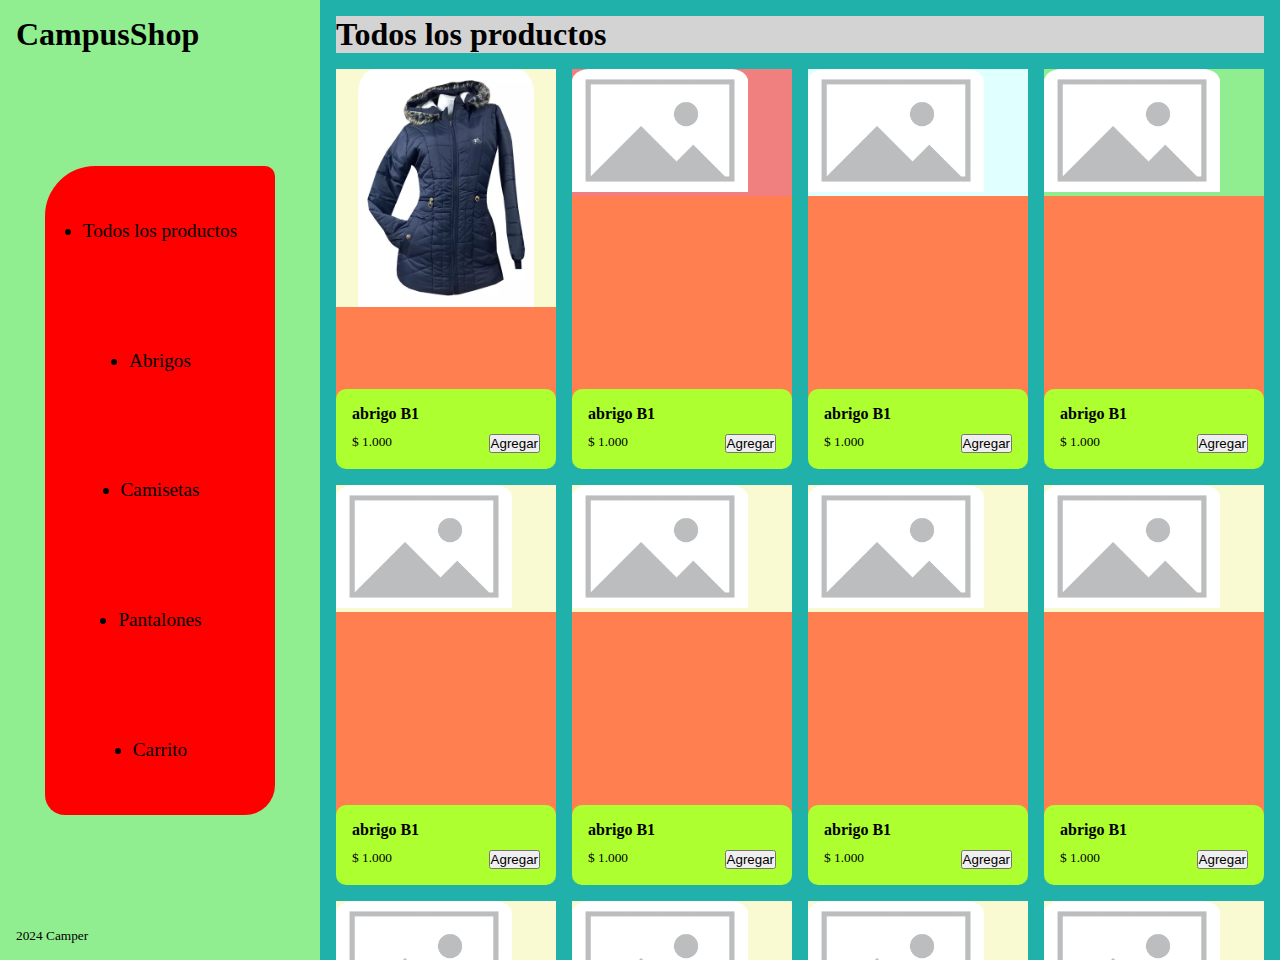
==== commit 5d4fa874: "feat: :construction: Estructura grid y sidebar" ====
--- a/index.html
+++ b/index.html
@@ -3,189 +3,219 @@
 <head>
     <meta charset="UTF-8">
     <meta name="viewport" content="width=device-width, initial-scale=1.0">
-    <link rel="stylesheet" href="css/style.css">
-    <link href="https://cdnjs.cloudflare.com/ajax/libs/font-awesome/5.15.1/css/all.min.css" rel="stylesheet">
-    <link href='https://unpkg.com/boxicons@2.1.4/css/boxicons.min.css' rel='stylesheet'> 
+    <link rel="stylesheet" href="css/style.css"> 
     <title>Document</title>
 </head>
 <body>
+    <article class="sidebar">
+        <div>
+            <h1>CampusShop</h1>            
+        </div>
+        <ul class="sidebar_menu">
+            <li><a href="#"></a>Todos los productos</li>
+            <li><a href="#"></a>Abrigos</li>
+            <li><a href="#"></a>Camisetas</li>
+            <li><a href="#"></a>Pantalones</li>
+            <li><a href="#"></a>Carrito</li>
+        </ul>
+        <small>2024 Camper</small>
+    </article>
     <div class="container">
-        <header>
-            <article class="menu">
-                <h3>
-                    Foods
-                </h3>
-                <nav>
-                    <ul class="menu_item">
-                        <il><a href="#">home</a></il>
-                        <il><a href="#">about</a></il>
-                        <il><a href="#">menu</a></il>
-                        <il><a href="#">service</a></il>
-                        <il><a href="#">contact</a></il>
-                    </ul>
-                </nav>
-            </article>
-            <a href="#"><i class='bx bx-food-menu'></i></a>
-        </header>
-        <main>
-            <article class="frame1">
-                <div class="frame1_item1">
-                    <h1>full website</h1>
-                    <div>
-                        <p>
-                            Foods the
-                        </p>
-                        <p>
-                            Most precious thing
-                        </p>
+        <div class="container_header">
+            <h1>Todos los productos</h1>
+        </div>
+        <div class="contour">
+            <div class="box1">
+                <img src="../storage/img/abrigo.webp">
+                <div class="box1_sub1">
+                    <h4>abrigo B1</h4>
+                    <div class="bottomPart">
+                        <small>$ 1.000</small>
+                        <button>Agregar</button>
                     </div>
-                    <button>today`s menu</button>
-                </div>
-                <img src="../storage/img/home.png">
-            </article>
-            <article class="frame2">
-                <img src="../storage/img/about.png">
-                <div class="frame2_item1">
-                    <small>about us</small>
-                    <h2>
-                        We speak the good food language
-                    </h2>
-                    <p>
-                        It is a long established fact that a be distracted by the readable content looking at its layout. The point of
-                    </p>
-                    <button>learn more</button>
-                </div>
-            </article>
-            <article class="frame3">
-                <div class="frame3_titulo">
-                    <h4>
-                        food menu
-                    </h4>
-                    <p>
-                        Fresh taste and great price
-                    </p>
-                </div>
-                <div class="frame3_contenido">
-                    <div class="frame3_contenido_parte1">
-                        <a href="#"><i class='bx bx-food-menu'></i></a>
-                        <img src="../storage/img/food1.png">
-                        <div class="frame3_contenido_parte1_contenido1">
-                            <h4>chicken burger</h4>
-                            <div>
-                                <h5>tasty food</h5>
-                                <small>$ 11.00</small>
-                            </div>
-                        </div>
-                    </div>
-                    <div class="frame3_contenido_parte2">
-                        <a href="#"><i class='bx bx-food-menu'></i></a>
-                        <img src="../storage/img/food2.png">
-                        <div class="frame3_contenido_parte2_contenido1">
-                            <h4>chicken burger</h4>
-                            <div>
-                                <h5>tasty food</h5>
-                                <small>$ 11.00</small>
-                            </div>
-                        </div>
-                    </div>
-                    <div class="frame3_contenido_parte3">
-                        <a href="#"><i class='bx bx-food-menu'></i></a>
-                        <img src="../storage/img/food3.png">
-                        <div class="frame3_contenido_parte3_contenido1">
-                            <h4>chicken burger</h4>
-                            <div>
-                                <h5>tasty food</h5>
-                                <small>$ 11.00</small>
-                            </div>
-                        </div>
-                    </div>
-                </div>
-            </article>
-            <article class="frame4">
-                <div class="frame4_titulo">
-                    <h4>
-                        services
-                    </h4>
-                    <p>
-                        We provide best food services
-                    </p>
-                </div>
-                <div class="frame4_contenido">
-                    <div class="frame4_contenido_parte1">
-                        <img src="../storage/img/s1.png">
-                        <div class="frame4_contenido_parte1">
-                            <h3>order</h3>
-                            <p>It is a long established  
-                                be distracted by the readable 
-                                looking at its layout. </p>
-                        </div>
-                    </div>
-                    <div class="frame4_contenido_parte2">
-                        <img src="../storage/img/s2.png">
-                        <div class="frame4_contenido_parte1">
-                            <h3>shipping</h3>
-                            <p>It is a long established  
-                                be distracted by the readable 
-                                looking at its layout.  </p>
-                        </div>
-                    </div>
-                    <div class="frame4_contenido_parte3">
-                        <img src="../storage/img/s3.png">
-                        <div class="frame4_contenido_parte1">
-                            <h3>dellivered</h3>
-                            <p>It is a long established  
-                                be distracted by the readable 
-                                looking at its layout. </p>
-                        </div>
-                    </div>
-                </div>
-            </article>
-            <article class="frame5">
-                frame5
-            </article>
-        </main>
-        <footer>
-            <article class="footer">
-                <div class="footer_columna">
-                    <h3>menu links</h3>
-                    <ul>
-                        <li><a href="#">home</a></li>
-                        <li><a href="#">about</a></li>
-                        <li><a href="#">menu</a></li>
-                        <li><a href="#">service</a></li>
-                        <li><a href="#">contact</a></li>
-                    </ul>
-                </div>
-                <div class="footer_columna">
-                    <h3>our service</h3>
-                    <ul>
-                        <li><a href="#">web design</a></li>
-                        <li><a href="#">web development</a></li>
-                        <li><a href="#">marketing</a></li>
-                        <li><a href="#">product management</a></li>
-                        <li><a href="#">graphic design</a></li>
-                    </ul>
-                </div>
-                <div class="footer_columna">
-                    <h3>information</h3>
-                    <ul>
-                        <li><a href="#">about us</a></li>
-                        <li><a href="#">delivery</a></li>
-                        <li><a href="#">privacy policy</a></li>
-                        <li><a href="#">terms y conditions</a></li>
-                    </ul>
-                </div>
-                <div class="footer_columna">
-                    <h3>contact us</h3>
-                    <div class="footer_links">
-                        <a href="#"><i class="fab fa-linkedin-in"></i></a>
-                        <a href="#"><i class="fab fa-facebook-f"></i></a>
-                        <a href="#"><i class="fab fa-twitter"></i></a>
-                        <a href="#"><i class="fab fa-instagram"></i></a>
-                    </div>
-                </div>
-            </article>
-        </footer>
+                </div>
+            </div>
+        </div>
+        <div class="contour">
+            <div class="box2">
+            <img src="../storage/img/logo.webp">
+            <div class="box1_sub1">
+                <h4>abrigo B1</h4>
+                <div class="bottomPart">
+                    <small>$ 1.000</small>
+                    <button>Agregar</button>
+                </div>
+            </div>
+        </div>
+        </div>
+        <div class="contour">
+            <div class="box3">
+            <img src="../storage/img/logo.webp">
+            <div class="box1_sub1">
+                <h4>abrigo B1</h4>
+                <div class="bottomPart">
+                    <small>$ 1.000</small>
+                    <button>Agregar</button>
+                </div>
+            </div>
+        </div>
+        </div>
+        <div class="contour">
+            <div class="box4">
+            <img src="../storage/img/logo.webp">
+            <div class="box1_sub1">
+                <h4>abrigo B1</h4>
+                <div class="bottomPart">
+                    <small>$ 1.000</small>
+                    <button>Agregar</button>
+                </div>
+            </div>
+        </div>
+        </div>
+        <div class="contour">
+            <div class="box5">
+            <img src="../storage/img/logo.webp">
+            <div class="box1_sub1">
+                <h4>abrigo B1</h4>
+                <div class="bottomPart">
+                    <small>$ 1.000</small>
+                    <button>Agregar</button>
+                </div>
+            </div>
+        </div>
+        </div>
+        <div class="contour">
+            <div class="box6">
+            <img src="../storage/img/logo.webp">
+            <div class="box1_sub1">
+                <h4>abrigo B1</h4>
+                <div class="bottomPart">
+                    <small>$ 1.000</small>
+                    <button>Agregar</button>
+                </div>
+            </div>
+        </div>
+        </div>
+        <div class="contour">
+            <div class="box7">
+            <img src="../storage/img/logo.webp">
+            <div class="box1_sub1">
+                <h4>abrigo B1</h4>
+                <div class="bottomPart">
+                    <small>$ 1.000</small>
+                    <button>Agregar</button>
+                </div>
+            </div>
+        </div>
+        </div>
+        <div class="contour">
+            <div class="box8">
+            <img src="../storage/img/logo.webp">
+            <div class="box1_sub1">
+                <h4>abrigo B1</h4>
+                <div class="bottomPart">
+                    <small>$ 1.000</small>
+                    <button>Agregar</button>
+                </div>
+            </div>
+        </div>
+        </div>
+        <div class="contour">
+            <div class="box9">
+            <img src="../storage/img/logo.webp">
+            <div class="box1_sub1">
+                <h4>abrigo B1</h4>
+                <div class="bottomPart">
+                    <small>$ 1.000</small>
+                    <button>Agregar</button>
+                </div>
+            </div>
+        </div>
+        </div>
+        <div class="contour">
+            <div class="box10">
+            <img src="../storage/img/logo.webp">
+            <div class="box1_sub1">
+                <h4>abrigo B1</h4>
+                <div class="bottomPart">
+                    <small>$ 1.000</small>
+                    <button>Agregar</button>
+                </div>
+            </div>
+        </div>
+        </div>
+        <div class="contour">
+            <div class="box11">
+            <img src="../storage/img/logo.webp">
+            <div class="box1_sub1">
+                <h4>abrigo B1</h4>
+                <div class="bottomPart">
+                    <small>$ 1.000</small>
+                    <button>Agregar</button>
+                </div>
+            </div>
+        </div>
+        </div>
+        <div class="contour">
+            <div class="box12">
+            <img src="../storage/img/logo.webp">
+            <div class="box1_sub1">
+                <h4>abrigo B1</h4>
+                <div class="bottomPart">
+                    <small>$ 1.000</small>
+                    <button>Agregar</button>
+                </div>
+            </div>
+        </div>
+        </div>
+        <div class="contour">
+            <div class="box13">
+            <img src="../storage/img/logo.webp">
+            <div class="box1_sub1">
+                <h4>abrigo B1</h4>
+                <div class="bottomPart">
+                    <small>$ 1.000</small>
+                    <button>Agregar</button>
+                </div>
+            </div>
+        </div>
+        </div>
+        <div class="contour">
+            <div class="box14">
+            <img src="../storage/img/logo.webp">
+            <div class="box1_sub1">
+                <h4>abrigo B1</h4>
+                <div class="bottomPart">
+                    <small>$ 1.000</small>
+                    <button>Agregar</button>
+                </div>
+            </div>
+        </div>
+        </div>
+        <div class="contour">
+            <div class="box15">
+            <img src="../storage/img/logo.webp">
+            <div class="box1_sub1">
+                <h4>abrigo B1</h4>
+                <div class="bottomPart">
+                    <small>$ 1.000</small>
+                    <button>Agregar</button>
+                </div>
+            </div>
+        </div>
+        </div>
+        <div class="contour">
+            <div class="box16">
+            <img src="../storage/img/logo.webp">
+            <div class="box1_sub1">
+                <h4>abrigo B1</h4>
+                <div class="bottomPart">
+                    <small>$ 1.000</small>
+                    <button>Agregar</button>
+                </div>
+            </div>
+        </div>
+        </div>
     </div>
 </body>
 </html>--- a/css/style.css
+++ b/css/style.css
@@ -1,454 +1,155 @@
 @import url(variables.css);
-@import url('https://fonts.googleapis.com/css2?family=Poppins:ital,wght@0,100;0,200;0,300;0,400;0,500;0,600;0,700;0,800;0,900;1,100;1,200;1,300;1,400;1,500;1,600;1,700;1,800;1,900&display=swap');
 
 *{
     margin:0;
     padding:0;
     box-sizing: border-box;
-    font-family: 'Poppins', sans-serif;
 }
-.container{
-    display: grid;
-    grid-template-columns: 1fr;
-    grid-template-rows: 5em repeat(5, 3fr) 2fr;
-    grid-template-areas:
-        "header"
-        "frame1"
-        "frame2"
-        "frame3"
-        "frame4"
-        "frame5"
-        "footer"
-        ;
-    width: 100%;
-    height: 240em;
-    /* background: coral; */
+body{
+    background: lightcoral;
+    display: flex;
 }
-header a i:last-child{
-    display: none;
+.sidebar{
+    background: lightgreen;
+    display: flex;
+    flex-direction: column;
+    justify-content: space-between;
+    width: 25%;
+    height: 60em;
+    padding: 1em;
 }
-.menu{
-    width: 100%;
-    height: 5em;
-    background: var(--color-fondo-movil);
-    color: var(--color-letras);
+.sidebar_menu{
+    margin: 10%;
+    background: red;
+    height: 70%;
     display: flex;
-    padding: 0 45px;
-    justify-content: space-between;
+    flex-direction: column;
+    justify-content: space-around;
     align-items: center;
-    grid-area: header;
-    position: fixed;
-    z-index: 10;
+    font-size: 1.2em;
+    border-top-left-radius: 50px; /* Aplica un borde circular solo al lado superior izquierdo */
+    border-top-right-radius: 10px; /* Aplica un borde circular solo al lado superior derecho */
+    border-bottom-left-radius: 20px; /* Aplica un borde circular solo al lado inferior izquierdo */
+    border-bottom-right-radius: 30px;
 }
 
-.menu_item il a{
-    margin: 20px;
-    text-decoration: none;
-    color: var(--color-letras-dos);
-    text-transform: capitalize;
+.container{
+    background: lightseagreen;
+    display: grid;
+    grid-template-columns: repeat(4, 1fr);
+    grid-template-rows: .5fr repeat(4, 1fr);
+    grid-template-areas: 
+    "header header header header"
+    "box1 box2 box3 box4"
+    "box5 box6 box7 box8"
+    "box9 box10 box11 box12"
+    "box13 box14 box15 box16";
+    width: 75%;
+    height: 60em;
+    padding: 1em;
+    grid-gap: 1em;
+    overflow-y: scroll;
 }
-.frame1{
-    display: flex;
-    background: var(--color-fondo);
-    height: 40em;
-    width: 100%;
-    padding: 6em;
-    padding-left: 3.2em;
-    justify-content: space-around;
-    grid-area: frame1;
+.container_header{
+    grid-area: header;
+    background: lightgrey;
 }
-
-.frame1_item1{
-    /* background: greenyellow; */
-    display: flex;
-    flex-direction: column;
-    justify-content: center;
-    gap: 1em;
-    height: 28em;
-}
-
-.frame1_item1 h1{
-    font-size: 3.5em;
-    text-transform: capitalize;
-    color: var(--color-letras);
-}
-
-.frame1_item1 div p{
-    color: var(--color-letras-dos);
-    font-size: 1.3em;
-}
-
-.frame1_item1 button{
-    background: var(--color-letras);
-    color: var(--color-letras-dos);
-    text-transform: capitalize;
-    width: 35%;
-    height: 2em;
-    border: 0; 
-}
-
-.frame2{
-    /* background: greenyellow; */
-    background: var(--color-fondo);
-    height: 40em;
-    grid-area: frame2;
-    display: flex;
-    flex-direction: row;
-    justify-content: space-around;
-    align-items: center;
-    padding: 6em;
-    padding-left: 3.2em;
-    width:100%;
-}
-.frame2 img{
-    width: 25em;
-    height: auto;
-}
-.frame2_item1{
-    display: flex;
-    flex-direction: column;
-    gap: 1em;
-    width: 25em;
-}
-.frame2_item1 small{
-    color: var(--color-letras);
-    text-transform: capitalize;
-}
-.frame2_item1 h2{
-    color: var(--color-letras-dos);
-    font-size: 2.2em;
-}
-
-.frame2_item1 p{
-    color: var(--color-letras-dos);
-    font-size: 1.2em;
-}
-.frame2_item1 button{
-    background: var(--color-letras);
-    color: var(--color-letras-dos);
-    text-transform: capitalize;
-    width: 35%;
-    height: 2em;
-    border: 0; 
-}
-
-.frame3{
-    background: var(--color-fondo);
-    height: 40em;
-    grid-area: frame3;
-    display: flex;
-    flex-direction: column;
-}
-.frame3_titulo,
-.frame4_titulo{
-    /* background: red; */
-    margin: 2em 5em;
-    text-align: center;
-    line-height: 2em;
-}
-
-.frame3_titulo h4,
-.frame4_titulo h4{
-    color: var(--color-letras);
-    text-transform: capitalize;
-}
-.frame3_titulo p,
-.frame4_titulo p{
-    font-size: 30px;
-    color: var(--color-letras-dos);
-}
-.frame3_contenido{
-    /* background: greenyellow; */
-    display: flex;
-    text-align: center;
-    justify-content: center;
-    margin-top: 2em;
-}
-.frame3_contenido_parte1,
-.frame3_contenido_parte2,
-.frame3_contenido_parte3{
-    /* background: red; */
+.contour{
+    border-radius: 15px;
+    height: 25em;
+    background: coral;
     display: flex;
     flex-direction: column;
     position: relative;
-    align-items: center;
-    border: 2em;
-    border-color: var(--color-letras);
 }
-.frame3_contenido_parte1 a,
-.frame3_contenido_parte2 a,
-.frame3_contenido_parte3 a{
+.box1_sub1{
+    border-radius: 10px;
+    background: greenyellow;
     position: absolute;
-    right: 0;
-    font-size: 1.5em;
-    color: var(--color-letras);
-}
-.frame3_contenido_parte1 img{
     width: 100%;
-    height: auto;
-}
-.frame3_contenido_parte1,
-.frame3_contenido_parte2,
-.frame3_contenido_parte3{
-    margin-right: 4em;
-    border: 10px;
-    border-color: var(--color-letras-dos);
-    /* background: red; */
-    margin: 20px; /* Establece un margen de 20px en todos los lados del div */
-    padding: 10px; /* Agrega un relleno interno de 10px */
-    border: 1px solid var(--color-letras);
-}
-
-.frame3_contenido_parte1_contenido1,
-.frame3_contenido_parte2_contenido1,
-.frame3_contenido_parte3_contenido1{
-    /* background: coral; */
-    text-transform: capitalize;
-    color: var(--color-letras-dos);
-}
-.frame3_contenido_parte1_contenido1 div,
-.frame3_contenido_parte2_contenido1 div,
-.frame3_contenido_parte3_contenido1 div{
-    /* background: green; */
-    margin-top: 5px;
-    line-height: 1em;
-    color: var(--color-letras-dos);
-}
-.frame3_contenido_parte1_contenido1 div small,
-.frame3_contenido_parte2_contenido1 div small,
-.frame3_contenido_parte3_contenido1 div small{
-    color: var(--color-letras)
-}
-.frame4{
-    background: var(--color-fondo);
-    height: 40em;
-    grid-area: frame4;
     display: flex;
     flex-direction: column;
+    bottom: 0;
+    height: 20%;
+    padding: 1em;
+    justify-content: space-between;
 }
-.frame4_contenido{
-    /* background: greenyellow; */
+.bottomPart{
     display: flex;
+    justify-content: space-between;
+}
+.box1{
+    grid-area: box1;
+    background: lightgoldenrodyellow;
+    display: flex;
+    justify-content: center;
     align-items: center;
+    flex-direction: column;
 }
-.frame4_contenido_parte1 img,
-.frame4_contenido_parte2 img,
-.frame4_contenido_parte3 img{
-    width: 50%;
+img{
+    width: 80%;
     height: auto;
+    border-top-left-radius: 10%;
+    border-top-right-radius: 10%;
+    
 }
-.frame4_contenido{
-    /* background: greenyellow; */
-    display: flex;
-    text-align: center;
-    justify-content: center;
-    margin-top: 2em;
-    margin: 2em;
+.box2{
+    grid-area: box2;
+    background: lightcoral;
 }
-.frame4_contenido_parte1{
-    /* background: red; */
-    display: flex;
-    flex-direction: column;
-    position: relative;
-    align-items: center;
-    margin: 0 .5em;
+.box3{
+    grid-area: box3;
+    background: lightcyan;
 }
-.frame4_contenido_parte1 h3{
-    color: var(--color-letras);
-    text-transform: capitalize;
+.box4{
+    grid-area: box4;
+    background: lightgreen;
 }
-.frame4_contenido_parte1 p{
-    color: var(--color-letras-dos);
-    /* background: red; */
-    width: 48%;
+.box5{
+    grid-area: box5;
+    background: lightgoldenrodyellow;
 }
-.frame5{
-    background: cadetblue;
-    height: 40em;
-    grid-area: frame5;
+.box6{
+    grid-area: box6;
+    background: lightgoldenrodyellow;
 }
-
-.footer{
-    height: 20em;
-    display: flex;
-    flex-wrap: wrap;
-    margin-top: auto;
-    padding: 60px 10%;
-    grid-area: footer;
-    background: var(--color-fondo);
+.box7{
+    grid-area: box7;
+    background: lightgoldenrodyellow;
 }
-
-ul{
-    list-style: none;
+.box8{
+    grid-area: box8;
+    background: lightgoldenrodyellow;
 }
-
-.footer_columna{
-    width: 25%;
+.box9{
+    grid-area: box9;
+    background: lightgoldenrodyellow;
 }
-
-.footer_columna h3{
-    position: relative;
-    margin-bottom: 30px;
-    font-weight: 400;
-    font-size: 22px;
-    text-transform: capitalize;
-    color: var(--color-letras-dos);
+.box10{
+    grid-area: box10;
+    background: lightgoldenrodyellow;
 }
-
-.footer_columna h3::before{
-    content: '';
-    position: absolute;
-    left: 0;
-    bottom: -6px;
-    background-color: var(--color-letras);
-    height: 2px;
-    width: 40px;
+.box11{
+    grid-area: box11;
+    background: lightgoldenrodyellow;
 }
-
-ul li:not(:last-child){
-    margin-bottom: 8px;
+.box12{
+    grid-area: box12;
+    background: lightgoldenrodyellow;
 }
-
-ul li a{
-    display: block;
-    font-size: 19px;
-    text-transform: capitalize;
-    text-decoration: none;
-    transition: 0.4s;
-    color: var(--color-letras-dos)
+.box13{
+    grid-area: box13;
+    background: lightgoldenrodyellow;
 }
-
-ul li a:hover{
-    color: white;
-    padding-left: 2px;
+.box14{
+    grid-area: box14;
+    background: lightgoldenrodyellow;
 }
-
-.footer_links a{
-    display: inline-block;
-    height: 44px;
-    width: 44px;
-    color: var(--color-letras-dos);
-    background-color: var(--color-letras);
-    margin: 0 8px 8px 0;
-    text-align: center;
-    line-height: 44px;
-    border-radius: 50%;
-    transition: 0.4s;
+.box15{
+    grid-area: box15;
+    background: lightgoldenrodyellow;
 }
-
-@media (width < 600px){
-    header a i{
-        text-transform: none;
-        color: inherit;
-    }
-    .menu_item{
-        display: none;
-    }
-
-    .menu{
-        width: 100%;
-        height: 5em;
-        background: var(--color-fondo-movil);
-        color: var(--color-letras);
-        position: relative;
-        z-index:-1;
-    }
-    .frame1{
-        top: 5em;
-        position: absolute;
-        background: var(--color-fondo);
-        display: flex;
-        flex-direction: column;
-        align-items: center;
-        /* justify-content: space-between; */
-        height: 30em;
-        padding: 1em;
-    }
-
-    .frame1 img{
-        width: 50%;
-        height: auto;
-        /* background: red; */
-        position: absolute;
-        bottom: 0px;
-    }
-    .frame1_item1{
-        width: 82%;
-        height: auto;
-        display: flex;
-        position: absolute;
-        top: 0;
-        /* flex-direction: column; */
-        /* gap: 1em; */
-        /* background: greenyellow; */
-        text-align: center;
-        margin-top: 5%;
-    }
-    .frame1_item1 h1{
-        font-size: 2em;
-        text-transform: capitalize;
-        color: var(--color-letras);
-    }
-
-    .frame1_item1 div p{
-        color: var(--color-letras-dos);
-        font-size: 1em;
-        text-align: center;
-    }
-    
-    .frame1_item1 button{
-        background: var(--color-letras);
-        color: var(--color-letras-dos);
-        text-transform: capitalize;
-        width: 38%;
-        height: 2em;
-        border: 0;
-        margin-left: 30%;
-        margin-top: 20px; 
-    }
-    .frame2{
-        top: 35em;
-        position: absolute;
-        background: var(--color-fondo);
-        display: flex;
-        flex-direction: column;
-        align-items: center;
-        height: 40em;
-        padding: 0px;
-        /* background: coral; */
-    }
-    .frame2_item1{
-        /* background: greenyellow; */
-        position: absolute;
-        top:10%;
-        display: flex;
-        align-items: center;
-        text-align: center;
-        
-    }
-    .frame2 img{
-        position: absolute;
-        width: 50%;
-        height: auto;
-        /* background: red; */
-        bottom: 5%;
-    }
-    
-    .footer{
-        /* position: absolute; */
-        display: flex;
-        flex-direction: column;
-        width: 100%;
-        height: auto;
-    }
-
-    .footer_columna{
-        margin-bottom: 2em;
-        /* background: red; */
-        width: 50%;
-    }
-
-    .footer div:last-child{
-        margin-left: 1em;
-    }
-}+.box16{
+    grid-area: box16;
+    background: lightgoldenrodyellow;
+}
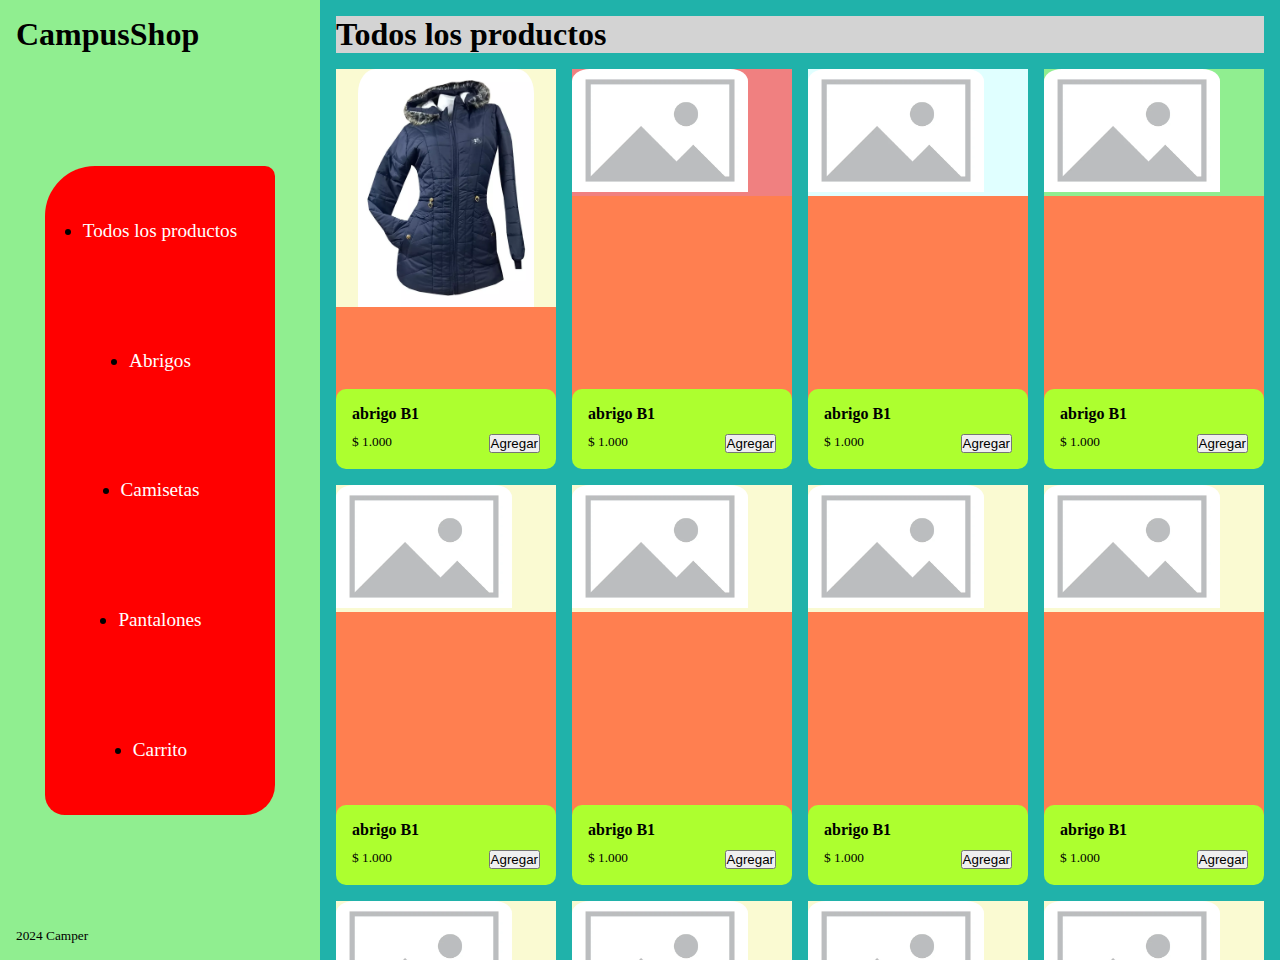
==== commit e72faabd: "feat: :construction: Mejora de estructura de carrito y del posicionamiento de cajas" ====
--- a/index.html
+++ b/index.html
@@ -12,11 +12,11 @@
             <h1>CampusShop</h1>            
         </div>
         <ul class="sidebar_menu">
-            <li><a href="#"></a>Todos los productos</li>
-            <li><a href="#"></a>Abrigos</li>
-            <li><a href="#"></a>Camisetas</li>
-            <li><a href="#"></a>Pantalones</li>
-            <li><a href="#"></a>Carrito</li>
+            <li class="lista-item"><a href="#">Todos los productos</a></li>
+            <li class="lista-item"><a href="#">Abrigos</a></li>
+            <li class="lista-item"><a href="#">Camisetas</a></li>
+            <li class="lista-item"><a href="#">Pantalones</a></li>
+            <li class="lista-item"><a href="views/carrito.html">Carrito</a></li>
         </ul>
         <small>2024 Camper</small>
     </article>
--- a/css/style.css
+++ b/css/style.css
@@ -31,6 +31,14 @@
     border-top-right-radius: 10px; /* Aplica un borde circular solo al lado superior derecho */
     border-bottom-left-radius: 20px; /* Aplica un borde circular solo al lado inferior izquierdo */
     border-bottom-right-radius: 30px;
+}
+.sidebar_menu li a{
+    text-decoration: none; /* Eliminar el subrayado */
+    color: white;
+}
+.lista-item a:active{
+    background-color: #f0f0f0; /* Cambia el color de fondo cuando se hace clic */
+    color: #333;
 }
 
 .container{
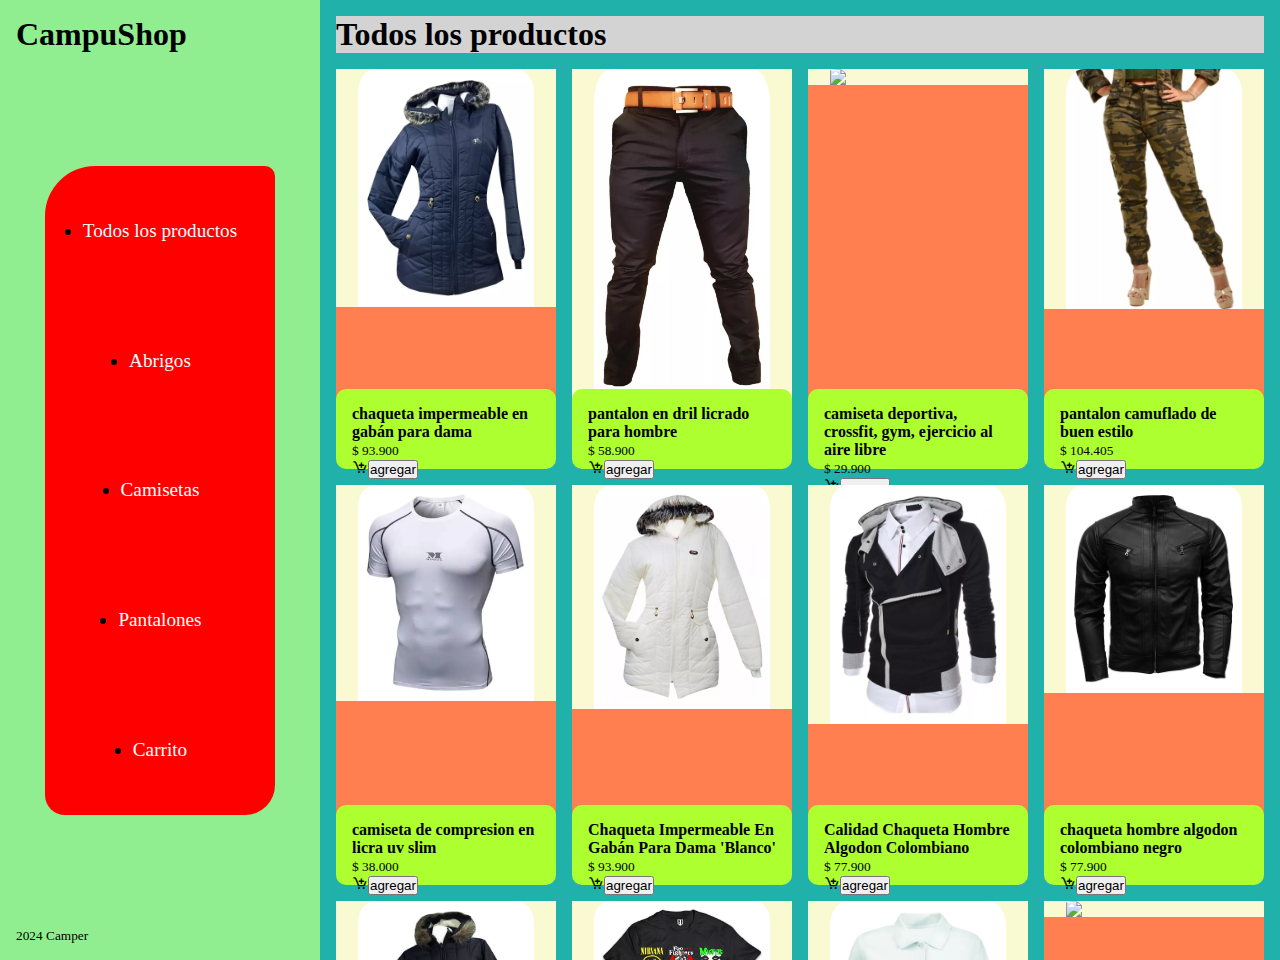
==== commit d36fbc13: "feat: :lipstick: Mejora visual de la pagina principal y de carrito, con enlace a las otras paginas" ====
--- a/index.html
+++ b/index.html
@@ -4,18 +4,22 @@
     <meta charset="UTF-8">
     <meta name="viewport" content="width=device-width, initial-scale=1.0">
     <link rel="stylesheet" href="css/style.css"> 
+    <link rel="preconnect" href="https://fonts.googleapis.com">
+    <link rel="preconnect" href="https://fonts.gstatic.com" crossorigin>
+    <link href="https://fonts.googleapis.com/css2?family=Biryani:wght@200;300;400;600;700;800;900&display=swap" rel="stylesheet">
+    <link href='https://unpkg.com/boxicons@2.1.4/css/boxicons.min.css' rel='stylesheet'>
     <title>Document</title>
 </head>
 <body>
     <article class="sidebar">
         <div>
-            <h1>CampusShop</h1>            
+            <h1>CampuShop</h1>            
         </div>
         <ul class="sidebar_menu">
             <li class="lista-item"><a href="#">Todos los productos</a></li>
-            <li class="lista-item"><a href="#">Abrigos</a></li>
-            <li class="lista-item"><a href="#">Camisetas</a></li>
-            <li class="lista-item"><a href="#">Pantalones</a></li>
+            <li class="lista-item"><a href="views/Abrigos.html">Abrigos</a></li>
+            <li class="lista-item"><a href="views/Camisetas.html">Camisetas</a></li>
+            <li class="lista-item"><a href="views/Pantalones.html">Pantalones</a></li>
             <li class="lista-item"><a href="views/carrito.html">Carrito</a></li>
         </ul>
         <small>2024 Camper</small>
@@ -26,196 +30,228 @@
         </div>
         <div class="contour">
             <div class="box1">
-                <img src="../storage/img/abrigo.webp">
-                <div class="box1_sub1">
-                    <h4>abrigo B1</h4>
-                    <div class="bottomPart">
-                        <small>$ 1.000</small>
-                        <button>Agregar</button>
-                    </div>
-                </div>
-            </div>
-        </div>
-        <div class="contour">
-            <div class="box2">
-            <img src="../storage/img/logo.webp">
-            <div class="box1_sub1">
-                <h4>abrigo B1</h4>
-                <div class="bottomPart">
-                    <small>$ 1.000</small>
-                    <button>Agregar</button>
-                </div>
-            </div>
-        </div>
-        </div>
-        <div class="contour">
-            <div class="box3">
-            <img src="../storage/img/logo.webp">
-            <div class="box1_sub1">
-                <h4>abrigo B1</h4>
-                <div class="bottomPart">
-                    <small>$ 1.000</small>
-                    <button>Agregar</button>
-                </div>
-            </div>
-        </div>
-        </div>
-        <div class="contour">
-            <div class="box4">
-            <img src="../storage/img/logo.webp">
-            <div class="box1_sub1">
-                <h4>abrigo B1</h4>
-                <div class="bottomPart">
-                    <small>$ 1.000</small>
-                    <button>Agregar</button>
-                </div>
-            </div>
-        </div>
-        </div>
-        <div class="contour">
-            <div class="box5">
-            <img src="../storage/img/logo.webp">
-            <div class="box1_sub1">
-                <h4>abrigo B1</h4>
-                <div class="bottomPart">
-                    <small>$ 1.000</small>
-                    <button>Agregar</button>
-                </div>
-            </div>
-        </div>
-        </div>
-        <div class="contour">
-            <div class="box6">
-            <img src="../storage/img/logo.webp">
-            <div class="box1_sub1">
-                <h4>abrigo B1</h4>
-                <div class="bottomPart">
-                    <small>$ 1.000</small>
-                    <button>Agregar</button>
-                </div>
-            </div>
-        </div>
-        </div>
-        <div class="contour">
-            <div class="box7">
-            <img src="../storage/img/logo.webp">
-            <div class="box1_sub1">
-                <h4>abrigo B1</h4>
-                <div class="bottomPart">
-                    <small>$ 1.000</small>
-                    <button>Agregar</button>
-                </div>
-            </div>
-        </div>
-        </div>
-        <div class="contour">
-            <div class="box8">
-            <img src="../storage/img/logo.webp">
-            <div class="box1_sub1">
-                <h4>abrigo B1</h4>
-                <div class="bottomPart">
-                    <small>$ 1.000</small>
-                    <button>Agregar</button>
-                </div>
-            </div>
-        </div>
-        </div>
-        <div class="contour">
-            <div class="box9">
-            <img src="../storage/img/logo.webp">
-            <div class="box1_sub1">
-                <h4>abrigo B1</h4>
-                <div class="bottomPart">
-                    <small>$ 1.000</small>
-                    <button>Agregar</button>
-                </div>
-            </div>
-        </div>
-        </div>
-        <div class="contour">
-            <div class="box10">
-            <img src="../storage/img/logo.webp">
-            <div class="box1_sub1">
-                <h4>abrigo B1</h4>
-                <div class="bottomPart">
-                    <small>$ 1.000</small>
-                    <button>Agregar</button>
-                </div>
-            </div>
-        </div>
-        </div>
-        <div class="contour">
-            <div class="box11">
-            <img src="../storage/img/logo.webp">
-            <div class="box1_sub1">
-                <h4>abrigo B1</h4>
-                <div class="bottomPart">
-                    <small>$ 1.000</small>
-                    <button>Agregar</button>
-                </div>
-            </div>
-        </div>
-        </div>
-        <div class="contour">
-            <div class="box12">
-            <img src="../storage/img/logo.webp">
-            <div class="box1_sub1">
-                <h4>abrigo B1</h4>
-                <div class="bottomPart">
-                    <small>$ 1.000</small>
-                    <button>Agregar</button>
-                </div>
-            </div>
-        </div>
-        </div>
-        <div class="contour">
-            <div class="box13">
-            <img src="../storage/img/logo.webp">
-            <div class="box1_sub1">
-                <h4>abrigo B1</h4>
-                <div class="bottomPart">
-                    <small>$ 1.000</small>
-                    <button>Agregar</button>
-                </div>
-            </div>
-        </div>
-        </div>
-        <div class="contour">
-            <div class="box14">
-            <img src="../storage/img/logo.webp">
-            <div class="box1_sub1">
-                <h4>abrigo B1</h4>
-                <div class="bottomPart">
-                    <small>$ 1.000</small>
-                    <button>Agregar</button>
-                </div>
-            </div>
-        </div>
-        </div>
-        <div class="contour">
-            <div class="box15">
-            <img src="../storage/img/logo.webp">
-            <div class="box1_sub1">
-                <h4>abrigo B1</h4>
-                <div class="bottomPart">
-                    <small>$ 1.000</small>
-                    <button>Agregar</button>
-                </div>
-            </div>
-        </div>
-        </div>
-        <div class="contour">
-            <div class="box16">
-            <img src="../storage/img/logo.webp">
-            <div class="box1_sub1">
-                <h4>abrigo B1</h4>
-                <div class="bottomPart">
-                    <small>$ 1.000</small>
-                    <button>Agregar</button>
-                </div>
-            </div>
-        </div>
+                <img src="storage/img/abrigo.webp">
+                <div class="box1_sub1">
+                    <div>
+                        <h4>chaqueta impermeable en gabán para dama</h4>
+                        <small>$ 93.900</small>
+                    </div>
+                    <div class="bottomPart">
+                        <i class='bx bx-cart-add'><button>agregar</button></i>
+                    </div>
+                </div>
+            </div>
+        </div>
+        <div class="contour">
+            <div class="box1">
+                <img src="storage/img/pantalon1.webp">
+                <div class="box1_sub1">
+                    <div>
+                        <h4>pantalon en dril licrado para hombre</h4>
+                        <small>$ 58.900</small>
+                    </div>
+                    <div class="bottomPart">
+                        <i class='bx bx-cart-add'><button>agregar</button></i>
+                    </div>
+                </div>
+            </div>
+        </div>
+        <div class="contour">
+            <div class="box1">
+                <img src="storage/img/camisetaPolo.webp">
+                <div class="box1_sub1">
+                    <div>
+                        <h4>camiseta deportiva, crossfit, gym, ejercicio al aire libre</h4>
+                        <small>$ 29.900</small>
+                    </div>
+                    <div class="bottomPart">
+                        <i class='bx bx-cart-add'><button>agregar</button></i>
+                    </div>    
+                </div>
+            </div>
+        </div>
+        <div class="contour">
+            <div class="box1">
+                <img src="storage/img/pantalonCamuflado.webp">
+                <div class="box1_sub1">
+                    <div>
+                        <h4>pantalon camuflado de buen estilo</h4>
+                        <small>$ 104.405</small>
+                    </div>
+                    <div class="bottomPart">
+                        <i class='bx bx-cart-add'><button>agregar</button></i>
+                    </div>    
+                </div>
+            </div>
+        </div>
+        <div class="contour">
+            <div class="box1">
+                <img src="storage/img/camisetaCompresion.webp">
+                <div class="box1_sub1">
+                    <div>
+                        <h4>camiseta de compresion en licra uv slim</h4>
+                        <small>$ 38.000</small>
+                    </div>
+                    <div class="bottomPart">
+                        <i class='bx bx-cart-add'><button>agregar</button></i>
+                    </div>    
+                </div>
+            </div>
+        </div>
+        <div class="contour">
+            <div class="box1">
+                <img src="storage/img/chaquetaBlanca.webp">
+                <div class="box1_sub1">
+                    <div>
+                        <h4>Chaqueta Impermeable En Gabán Para Dama 'Blanco'</h4>
+                        <small>$ 93.900</small>
+                    </div>
+                    <div class="bottomPart">
+                        <i class='bx bx-cart-add'><button>agregar</button></i>
+                    </div>    
+                </div>
+            </div>
+        </div>
+        <div class="contour">
+            <div class="box1">
+                <img src="storage/img/chaquetaHombreGris.webp">
+                <div class="box1_sub1">
+                    <div>
+                        <h4>Calidad Chaqueta Hombre Algodon Colombiano</h4>
+                        <small>$ 77.900</small>
+                    </div>
+                    <div class="bottomPart">
+                        <i class='bx bx-cart-add'><button>agregar</button></i>
+                    </div>    
+                </div>
+            </div>
+        </div>
+        <div class="contour">
+            <div class="box1">
+                <img src="storage/img/chaquetaHombreNegra.webp">
+                <div class="box1_sub1">
+                    <div>
+                        <h4>chaqueta hombre algodon colombiano negro</h4>
+                        <small>$ 77.900</small>
+                    </div>
+                    <div class="bottomPart">
+                        <i class='bx bx-cart-add'><button>agregar</button></i>
+                    </div>    
+                </div>
+            </div>
+        </div>
+        <div class="contour">
+            <div class="box1">
+                <img src="storage/img/chaquetaNegra.webp">
+                <div class="box1_sub1">
+                    <div>
+                        <h4>camiseta deportiva, crossfit, gym, ejercicio al aire libre</h4>
+                        <small>$ 1.000</small>
+                    </div>
+                    <div class="bottomPart">
+                        <i class='bx bx-cart-add'><button>agregar</button></i>
+                    </div>    
+                </div>
+            </div>
+        </div>
+        <div class="contour">
+            <div class="box1">
+                <img src="storage/img/camisetaRock.webp">
+                <div class="box1_sub1">
+                    <div>
+                        <h4>Camisetas Bandas De Rock Metal Heavy Riffs</h4>
+                        <small>$ 32.850</small>
+                    </div>
+                    <div class="bottomPart">
+                        <i class='bx bx-cart-add'><button>agregar</button></i>
+                    </div>    
+                </div>
+            </div>
+        </div>
+        <div class="contour">
+            <div class="box1">
+                <img src="storage/img/poloDama.webp">
+                <div class="box1_sub1">
+                    <div>
+                        <h4>Camiseta Tipo Polo Color Dama Mujer</h4>
+                        <small>$ 26.255</small>
+                    </div>
+                    <div class="bottomPart">
+                        <i class='bx bx-cart-add'><button>agregar</button></i>
+                    </div>    
+                </div>
+            </div>
+        </div>
+        <div class="contour">
+            <div class="box1">
+                <img src="storage/img/camisetaPolo.webp">
+                <div class="box1_sub1">
+                    <div>
+                        <h4>camiseta deportiva, crossfit, gym, ejercicio al aire libre</h4>
+                        <small>$ 1.000</small>
+                    </div>
+                    <div class="bottomPart">
+                        <i class='bx bx-cart-add'><button>agregar</button></i>
+                    </div>    
+                </div>
+            </div>
+        </div>
+        <div class="contour">
+            <div class="box1">
+                <img src="storage/img/pantalonJogger.webp">
+                <div class="box1_sub1">
+                    <div>
+                        <h4>pantalon jogger cargo, táctico militar</h4>
+                        <small>$ 104.500</small>
+                    </div>
+                    <div class="bottomPart">
+                        <i class='bx bx-cart-add'><button>agregar</button></i>
+                    </div>    
+                </div>
+            </div>
+        </div>
+        <div class="contour">
+            <div class="box1">
+                <img src="storage/img/camisetaPolo.webp">
+                <div class="box1_sub1">
+                    <div>
+                        <h4>camiseta deportiva, crossfit, gym, ejercicio al aire libre</h4>
+                        <small>$ 1.000</small>
+                    </div>
+                    <div class="bottomPart">
+                        <i class='bx bx-cart-add'><button>agregar</button></i>
+                    </div>    
+                </div>
+            </div>
+        </div>
+        <div class="contour">
+            <div class="box1">
+                <img src="storage/img/camisetaPolo.webp">
+                <div class="box1_sub1">
+                    <div>
+                        <h4>camiseta deportiva, crossfit, gym, ejercicio al aire libre</h4>
+                        <small>$ 1.000</small>
+                    </div>
+                    <div class="bottomPart">
+                        <i class='bx bx-cart-add'><button>agregar</button></i>
+                    </div>    
+                </div>
+            </div>
+        </div>
+        <div class="contour">
+            <div class="box1">
+                <img src="storage/img/pantalonCaqui.webp">
+                <div class="box1_sub1">
+                    <div>
+                        <h4>pantalon caqui entubado para hombre</h4>
+                        <small>$ 61.750</small>
+                    </div>
+                    <div class="bottomPart">
+                        <i class='bx bx-cart-add'><button>agregar</button></i>
+                    </div>    
+                </div>
+            </div>
         </div>
     </div>
-</body>
+</bo1y>
 </html>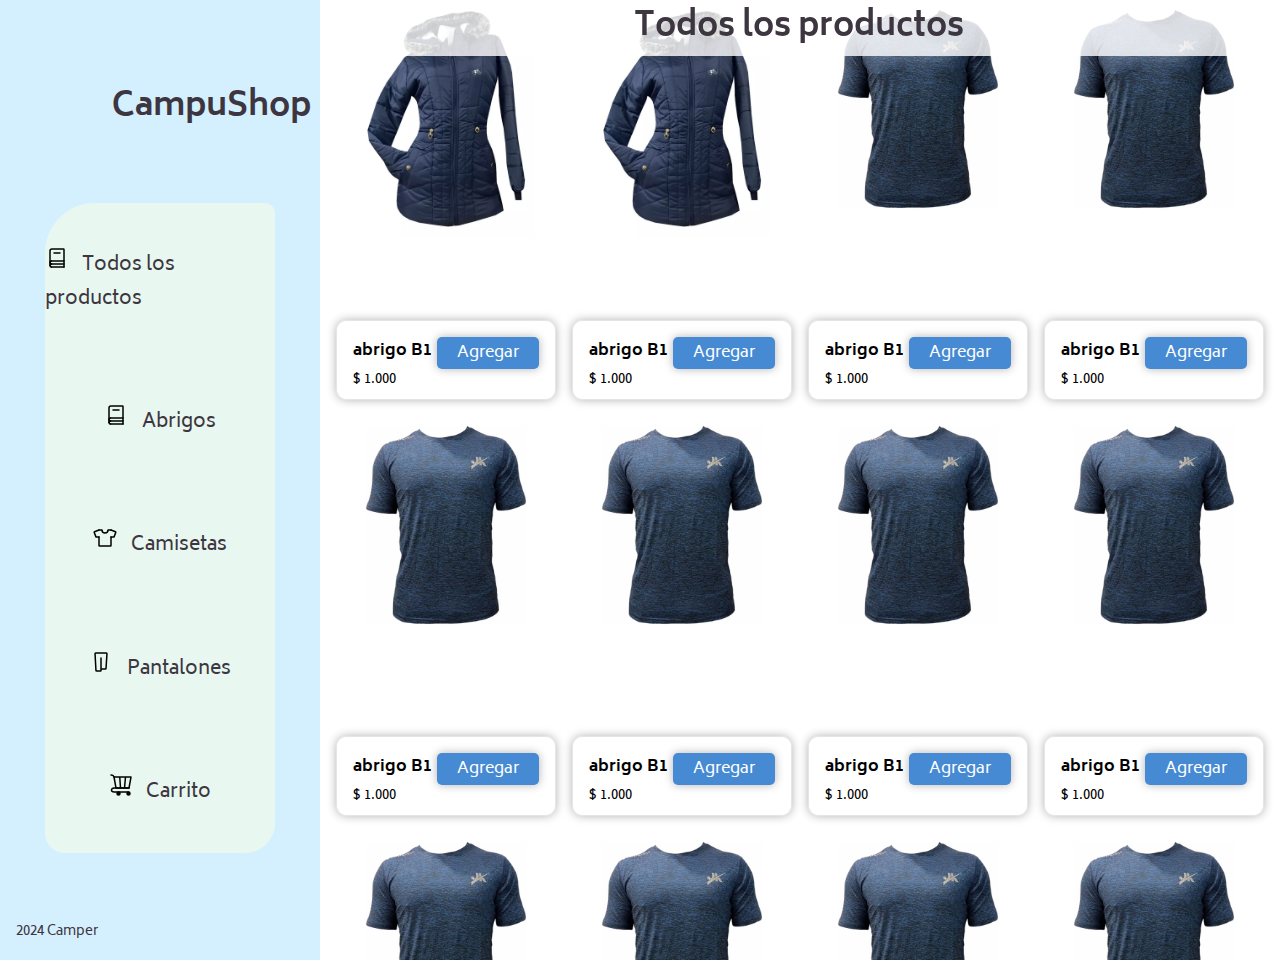
==== commit 91ffb745: "feat: :construction: Colores y diseños (hover, transparencia, etc) agregados a la pagina principal" ====
--- a/index.html
+++ b/index.html
@@ -7,7 +7,6 @@
     <link rel="preconnect" href="https://fonts.googleapis.com">
     <link rel="preconnect" href="https://fonts.gstatic.com" crossorigin>
     <link href="https://fonts.googleapis.com/css2?family=Biryani:wght@200;300;400;600;700;800;900&display=swap" rel="stylesheet">
-    <link href='https://unpkg.com/boxicons@2.1.4/css/boxicons.min.css' rel='stylesheet'>
     <title>Document</title>
 </head>
 <body>
@@ -17,9 +16,9 @@
         </div>
         <ul class="sidebar_menu">
             <li class="lista-item"><a href="#">Todos los productos</a></li>
-            <li class="lista-item"><a href="views/Abrigos.html">Abrigos</a></li>
-            <li class="lista-item"><a href="views/Camisetas.html">Camisetas</a></li>
-            <li class="lista-item"><a href="views/Pantalones.html">Pantalones</a></li>
+            <li class="lista-item"><a href="#">Abrigos</a></li>
+            <li class="lista-item"><a href="#">Camisetas</a></li>
+            <li class="lista-item"><a href="#">Pantalones</a></li>
             <li class="lista-item"><a href="views/carrito.html">Carrito</a></li>
         </ul>
         <small>2024 Camper</small>
@@ -33,221 +32,221 @@
                 <img src="storage/img/abrigo.webp">
                 <div class="box1_sub1">
                     <div>
-                        <h4>chaqueta impermeable en gabán para dama</h4>
-                        <small>$ 93.900</small>
-                    </div>
-                    <div class="bottomPart">
-                        <i class='bx bx-cart-add'><button>agregar</button></i>
-                    </div>
-                </div>
-            </div>
-        </div>
-        <div class="contour">
-            <div class="box1">
-                <img src="storage/img/pantalon1.webp">
-                <div class="box1_sub1">
-                    <div>
-                        <h4>pantalon en dril licrado para hombre</h4>
-                        <small>$ 58.900</small>
-                    </div>
-                    <div class="bottomPart">
-                        <i class='bx bx-cart-add'><button>agregar</button></i>
-                    </div>
-                </div>
-            </div>
-        </div>
-        <div class="contour">
-            <div class="box1">
-                <img src="storage/img/camisetaPolo.webp">
-                <div class="box1_sub1">
-                    <div>
-                        <h4>camiseta deportiva, crossfit, gym, ejercicio al aire libre</h4>
-                        <small>$ 29.900</small>
-                    </div>
-                    <div class="bottomPart">
-                        <i class='bx bx-cart-add'><button>agregar</button></i>
-                    </div>    
-                </div>
-            </div>
-        </div>
-        <div class="contour">
-            <div class="box1">
-                <img src="storage/img/pantalonCamuflado.webp">
-                <div class="box1_sub1">
-                    <div>
-                        <h4>pantalon camuflado de buen estilo</h4>
-                        <small>$ 104.405</small>
-                    </div>
-                    <div class="bottomPart">
-                        <i class='bx bx-cart-add'><button>agregar</button></i>
-                    </div>    
-                </div>
-            </div>
-        </div>
-        <div class="contour">
-            <div class="box1">
-                <img src="storage/img/camisetaCompresion.webp">
-                <div class="box1_sub1">
-                    <div>
-                        <h4>camiseta de compresion en licra uv slim</h4>
-                        <small>$ 38.000</small>
-                    </div>
-                    <div class="bottomPart">
-                        <i class='bx bx-cart-add'><button>agregar</button></i>
-                    </div>    
-                </div>
-            </div>
-        </div>
-        <div class="contour">
-            <div class="box1">
-                <img src="storage/img/chaquetaBlanca.webp">
-                <div class="box1_sub1">
-                    <div>
-                        <h4>Chaqueta Impermeable En Gabán Para Dama 'Blanco'</h4>
-                        <small>$ 93.900</small>
-                    </div>
-                    <div class="bottomPart">
-                        <i class='bx bx-cart-add'><button>agregar</button></i>
-                    </div>    
-                </div>
-            </div>
-        </div>
-        <div class="contour">
-            <div class="box1">
-                <img src="storage/img/chaquetaHombreGris.webp">
-                <div class="box1_sub1">
-                    <div>
-                        <h4>Calidad Chaqueta Hombre Algodon Colombiano</h4>
-                        <small>$ 77.900</small>
-                    </div>
-                    <div class="bottomPart">
-                        <i class='bx bx-cart-add'><button>agregar</button></i>
-                    </div>    
-                </div>
-            </div>
-        </div>
-        <div class="contour">
-            <div class="box1">
-                <img src="storage/img/chaquetaHombreNegra.webp">
-                <div class="box1_sub1">
-                    <div>
-                        <h4>chaqueta hombre algodon colombiano negro</h4>
-                        <small>$ 77.900</small>
-                    </div>
-                    <div class="bottomPart">
-                        <i class='bx bx-cart-add'><button>agregar</button></i>
-                    </div>    
-                </div>
-            </div>
-        </div>
-        <div class="contour">
-            <div class="box1">
-                <img src="storage/img/chaquetaNegra.webp">
-                <div class="box1_sub1">
-                    <div>
-                        <h4>camiseta deportiva, crossfit, gym, ejercicio al aire libre</h4>
-                        <small>$ 1.000</small>
-                    </div>
-                    <div class="bottomPart">
-                        <i class='bx bx-cart-add'><button>agregar</button></i>
-                    </div>    
-                </div>
-            </div>
-        </div>
-        <div class="contour">
-            <div class="box1">
-                <img src="storage/img/camisetaRock.webp">
-                <div class="box1_sub1">
-                    <div>
-                        <h4>Camisetas Bandas De Rock Metal Heavy Riffs</h4>
-                        <small>$ 32.850</small>
-                    </div>
-                    <div class="bottomPart">
-                        <i class='bx bx-cart-add'><button>agregar</button></i>
-                    </div>    
-                </div>
-            </div>
-        </div>
-        <div class="contour">
-            <div class="box1">
-                <img src="storage/img/poloDama.webp">
-                <div class="box1_sub1">
-                    <div>
-                        <h4>Camiseta Tipo Polo Color Dama Mujer</h4>
-                        <small>$ 26.255</small>
-                    </div>
-                    <div class="bottomPart">
-                        <i class='bx bx-cart-add'><button>agregar</button></i>
-                    </div>    
-                </div>
-            </div>
-        </div>
-        <div class="contour">
-            <div class="box1">
-                <img src="storage/img/camisetaPolo.webp">
-                <div class="box1_sub1">
-                    <div>
-                        <h4>camiseta deportiva, crossfit, gym, ejercicio al aire libre</h4>
-                        <small>$ 1.000</small>
-                    </div>
-                    <div class="bottomPart">
-                        <i class='bx bx-cart-add'><button>agregar</button></i>
-                    </div>    
-                </div>
-            </div>
-        </div>
-        <div class="contour">
-            <div class="box1">
-                <img src="storage/img/pantalonJogger.webp">
-                <div class="box1_sub1">
-                    <div>
-                        <h4>pantalon jogger cargo, táctico militar</h4>
-                        <small>$ 104.500</small>
-                    </div>
-                    <div class="bottomPart">
-                        <i class='bx bx-cart-add'><button>agregar</button></i>
-                    </div>    
-                </div>
-            </div>
-        </div>
-        <div class="contour">
-            <div class="box1">
-                <img src="storage/img/camisetaPolo.webp">
-                <div class="box1_sub1">
-                    <div>
-                        <h4>camiseta deportiva, crossfit, gym, ejercicio al aire libre</h4>
-                        <small>$ 1.000</small>
-                    </div>
-                    <div class="bottomPart">
-                        <i class='bx bx-cart-add'><button>agregar</button></i>
-                    </div>    
-                </div>
-            </div>
-        </div>
-        <div class="contour">
-            <div class="box1">
-                <img src="storage/img/camisetaPolo.webp">
-                <div class="box1_sub1">
-                    <div>
-                        <h4>camiseta deportiva, crossfit, gym, ejercicio al aire libre</h4>
-                        <small>$ 1.000</small>
-                    </div>
-                    <div class="bottomPart">
-                        <i class='bx bx-cart-add'><button>agregar</button></i>
-                    </div>    
-                </div>
-            </div>
-        </div>
-        <div class="contour">
-            <div class="box1">
-                <img src="storage/img/pantalonCaqui.webp">
-                <div class="box1_sub1">
-                    <div>
-                        <h4>pantalon caqui entubado para hombre</h4>
-                        <small>$ 61.750</small>
-                    </div>
-                    <div class="bottomPart">
-                        <i class='bx bx-cart-add'><button>agregar</button></i>
+                        <h4>abrigo B1</h4>
+                        <small>$ 1.000</small>
+                    </div>
+                    <div class="bottomPart">
+                        <button>Agregar</button>
+                    </div>
+                </div>
+            </div>
+        </div>
+        <div class="contour">
+            <div class="box1">
+                <img src="storage/img/abrigo.webp">
+                <div class="box1_sub1">
+                    <div>
+                        <h4>abrigo B1</h4>
+                        <small>$ 1.000</small>
+                    </div>
+                    <div class="bottomPart">
+                        <button>Agregar</button>
+                    </div>
+                </div>
+            </div>
+        </div>
+        <div class="contour">
+            <div class="box1">
+                <img src="storage/img/camisetaPolo.webp">
+                <div class="box1_sub1">
+                    <div>
+                        <h4>abrigo B1</h4>
+                        <small>$ 1.000</small>
+                    </div>
+                    <div class="bottomPart">
+                        <button>Agregar</button>
+                    </div>    
+                </div>
+            </div>
+        </div>
+        <div class="contour">
+            <div class="box1">
+                <img src="storage/img/camisetaPolo.webp">
+                <div class="box1_sub1">
+                    <div>
+                        <h4>abrigo B1</h4>
+                        <small>$ 1.000</small>
+                    </div>
+                    <div class="bottomPart">
+                        <button>Agregar</button>
+                    </div>    
+                </div>
+            </div>
+        </div>
+        <div class="contour">
+            <div class="box1">
+                <img src="storage/img/camisetaPolo.webp">
+                <div class="box1_sub1">
+                    <div>
+                        <h4>abrigo B1</h4>
+                        <small>$ 1.000</small>
+                    </div>
+                    <div class="bottomPart">
+                        <button>Agregar</button>
+                    </div>    
+                </div>
+            </div>
+        </div>
+        <div class="contour">
+            <div class="box1">
+                <img src="storage/img/camisetaPolo.webp">
+                <div class="box1_sub1">
+                    <div>
+                        <h4>abrigo B1</h4>
+                        <small>$ 1.000</small>
+                    </div>
+                    <div class="bottomPart">
+                        <button>Agregar</button>
+                    </div>    
+                </div>
+            </div>
+        </div>
+        <div class="contour">
+            <div class="box1">
+                <img src="storage/img/camisetaPolo.webp">
+                <div class="box1_sub1">
+                    <div>
+                        <h4>abrigo B1</h4>
+                        <small>$ 1.000</small>
+                    </div>
+                    <div class="bottomPart">
+                        <button>Agregar</button>
+                    </div>    
+                </div>
+            </div>
+        </div>
+        <div class="contour">
+            <div class="box1">
+                <img src="storage/img/camisetaPolo.webp">
+                <div class="box1_sub1">
+                    <div>
+                        <h4>abrigo B1</h4>
+                        <small>$ 1.000</small>
+                    </div>
+                    <div class="bottomPart">
+                        <button>Agregar</button>
+                    </div>    
+                </div>
+            </div>
+        </div>
+        <div class="contour">
+            <div class="box1">
+                <img src="storage/img/camisetaPolo.webp">
+                <div class="box1_sub1">
+                    <div>
+                        <h4>abrigo B1</h4>
+                        <small>$ 1.000</small>
+                    </div>
+                    <div class="bottomPart">
+                        <button>Agregar</button>
+                    </div>    
+                </div>
+            </div>
+        </div>
+        <div class="contour">
+            <div class="box1">
+                <img src="storage/img/camisetaPolo.webp">
+                <div class="box1_sub1">
+                    <div>
+                        <h4>abrigo B1</h4>
+                        <small>$ 1.000</small>
+                    </div>
+                    <div class="bottomPart">
+                        <button>Agregar</button>
+                    </div>    
+                </div>
+            </div>
+        </div>
+        <div class="contour">
+            <div class="box1">
+                <img src="storage/img/camisetaPolo.webp">
+                <div class="box1_sub1">
+                    <div>
+                        <h4>abrigo B1</h4>
+                        <small>$ 1.000</small>
+                    </div>
+                    <div class="bottomPart">
+                        <button>Agregar</button>
+                    </div>    
+                </div>
+            </div>
+        </div>
+        <div class="contour">
+            <div class="box1">
+                <img src="storage/img/camisetaPolo.webp">
+                <div class="box1_sub1">
+                    <div>
+                        <h4>abrigo B1</h4>
+                        <small>$ 1.000</small>
+                    </div>
+                    <div class="bottomPart">
+                        <button>Agregar</button>
+                    </div>    
+                </div>
+            </div>
+        </div>
+        <div class="contour">
+            <div class="box1">
+                <img src="storage/img/camisetaPolo.webp">
+                <div class="box1_sub1">
+                    <div>
+                        <h4>abrigo B1</h4>
+                        <small>$ 1.000</small>
+                    </div>
+                    <div class="bottomPart">
+                        <button>Agregar</button>
+                    </div>    
+                </div>
+            </div>
+        </div>
+        <div class="contour">
+            <div class="box1">
+                <img src="storage/img/camisetaPolo.webp">
+                <div class="box1_sub1">
+                    <div>
+                        <h4>abrigo B1</h4>
+                        <small>$ 1.000</small>
+                    </div>
+                    <div class="bottomPart">
+                        <button>Agregar</button>
+                    </div>    
+                </div>
+            </div>
+        </div>
+        <div class="contour">
+            <div class="box1">
+                <img src="storage/img/camisetaPolo.webp">
+                <div class="box1_sub1">
+                    <div>
+                        <h4>abrigo B1</h4>
+                        <small>$ 1.000</small>
+                    </div>
+                    <div class="bottomPart">
+                        <button>Agregar</button>
+                    </div>    
+                </div>
+            </div>
+        </div>
+        <div class="contour">
+            <div class="box1">
+                <img src="storage/img/camisetaPolo.webp">
+                <div class="box1_sub1">
+                    <div>
+                        <h4>abrigo B1</h4>
+                        <small>$ 1.000</small>
+                    </div>
+                    <div class="bottomPart">
+                        <button>Agregar</button>
                     </div>    
                 </div>
             </div>
--- a/css/style.css
+++ b/css/style.css
@@ -1,26 +1,34 @@
 @import url(variables.css);
+@import url('https://fonts.googleapis.com/css2?family=Biryani:wght@200;300;400;600;700;800;900&display=swap');
 
 *{
     margin:0;
     padding:0;
     box-sizing: border-box;
+    font-family: "Biryani", sans-serif;
 }
 body{
     background: lightcoral;
     display: flex;
 }
 .sidebar{
-    background: lightgreen;
+    background: var(--color-primario);
     display: flex;
     flex-direction: column;
     justify-content: space-between;
     width: 25%;
     height: 60em;
     padding: 1em;
+    color:var(--color-font)
+}
+.sidebar h1{
+    margin-left: 3em;
+    margin-top: 2em;
+    font-size: 2em;
 }
 .sidebar_menu{
     margin: 10%;
-    background: red;
+    background: var(--color-secundario);
     height: 70%;
     display: flex;
     flex-direction: column;
@@ -31,18 +39,48 @@
     border-top-right-radius: 10px; /* Aplica un borde circular solo al lado superior derecho */
     border-bottom-left-radius: 20px; /* Aplica un borde circular solo al lado inferior izquierdo */
     border-bottom-right-radius: 30px;
+    list-style: none;
+    padding-left: 0;
+}
+/*.sidebar_menu li:first-child{
+    transition: transform 0.3s;
+}*/
+.sidebar_menu li:hover{
+    transition: transform 0.3s;
+    transform: scale(1.1);
 }
 .sidebar_menu li a{
     text-decoration: none; /* Eliminar el subrayado */
-    color: white;
+    color: var(--color-font);
+}
+.sidebar_menu li:first-child:before{
+    content: url("../storage/img/book-stack.svg");
+    margin-right: .7em;
+}
+.sidebar_menu li:nth-child(2):before{
+    content: url("../storage/img/book-stack.svg");
+    margin-right: .7em;
+}
+.sidebar_menu li:nth-child(3):before{
+    content: url("../storage/img/shirt.svg");
+    margin-right: .7em;
+}
+.sidebar_menu li:nth-child(4):before{
+    content: url("../storage/img/pants.svg");
+    margin-right: .7em;
+}
+.sidebar_menu li:nth-child(5):before{
+    content: url("../storage/img/cart-alt.svg");
+    margin-right: .7em;
+    padding-top: 2em;
 }
 .lista-item a:active{
     background-color: #f0f0f0; /* Cambia el color de fondo cuando se hace clic */
-    color: #333;
+    color: white;
 }
 
 .container{
-    background: lightseagreen;
+    background: white;
     display: grid;
     grid-template-columns: repeat(4, 1fr);
     grid-template-rows: .5fr repeat(4, 1fr);
@@ -55,32 +93,42 @@
     width: 75%;
     height: 60em;
     padding: 1em;
+    padding-top: 0;
     grid-gap: 1em;
     overflow-y: scroll;
 }
 .container_header{
     grid-area: header;
-    background: lightgrey;
+    width: 72.4%;
+    color: var(--color-font);
+    display: flex;
+    justify-content: center;
+    position: fixed;
+    z-index: 10;
+    background: rgba(255, 255, 255, 0.8);
 }
 .contour{
     border-radius: 15px;
     height: 25em;
-    background: coral;
+    /*background: var(--color-terciario);*/
     display: flex;
     flex-direction: column;
     position: relative;
 }
 .box1_sub1{
     border-radius: 10px;
-    background: greenyellow;
+    /*background: greenyellow;*/
     position: absolute;
     width: 100%;
     display: flex;
-    flex-direction: column;
+    flex-direction: row;
     bottom: 0;
     height: 20%;
     padding: 1em;
     justify-content: space-between;
+    background: rgba(255, 255, 255, 0.5); /* Color de fondo con transparencia */
+    border: 1px solid rgba(0, 0, 0, 0.1); /* Borde con transparencia */
+    box-shadow: 0 0 10px rgba(0, 0, 0, 0.3); /* Sombra con transparencia */
 }
 .bottomPart{
     display: flex;
@@ -88,7 +136,7 @@
 }
 .box1{
     grid-area: box1;
-    background: lightgoldenrodyellow;
+    /*background: lightgoldenrodyellow;*/
     display: flex;
     justify-content: center;
     align-items: center;
@@ -101,6 +149,33 @@
     border-top-right-radius: 10%;
     
 }
+.box1 img{
+    transition: transform 0.3s
+}
+.box1:hover img{
+    transform: scale(1.1);
+}
+.bottomPart button {
+    background-color: #458ad3;
+    box-shadow: 0 0 10px rgba(0, 0, 0, 0.3);
+    border: none;
+    color: white;
+    padding: 0px 20px;
+    text-align: center;
+    text-decoration: none;
+    display: inline-block;
+    font-size: 16px;
+    cursor: pointer;
+    border-radius: 5px;
+    transition: background-color 0.3s;
+    height: 2em;
+}
+.bottomPart:hover button{
+    background-color: #0056b3;
+}
+.bottomPart:active button{
+    background-color: #004080;
+}
 .box2{
     grid-area: box2;
     background: lightcoral;
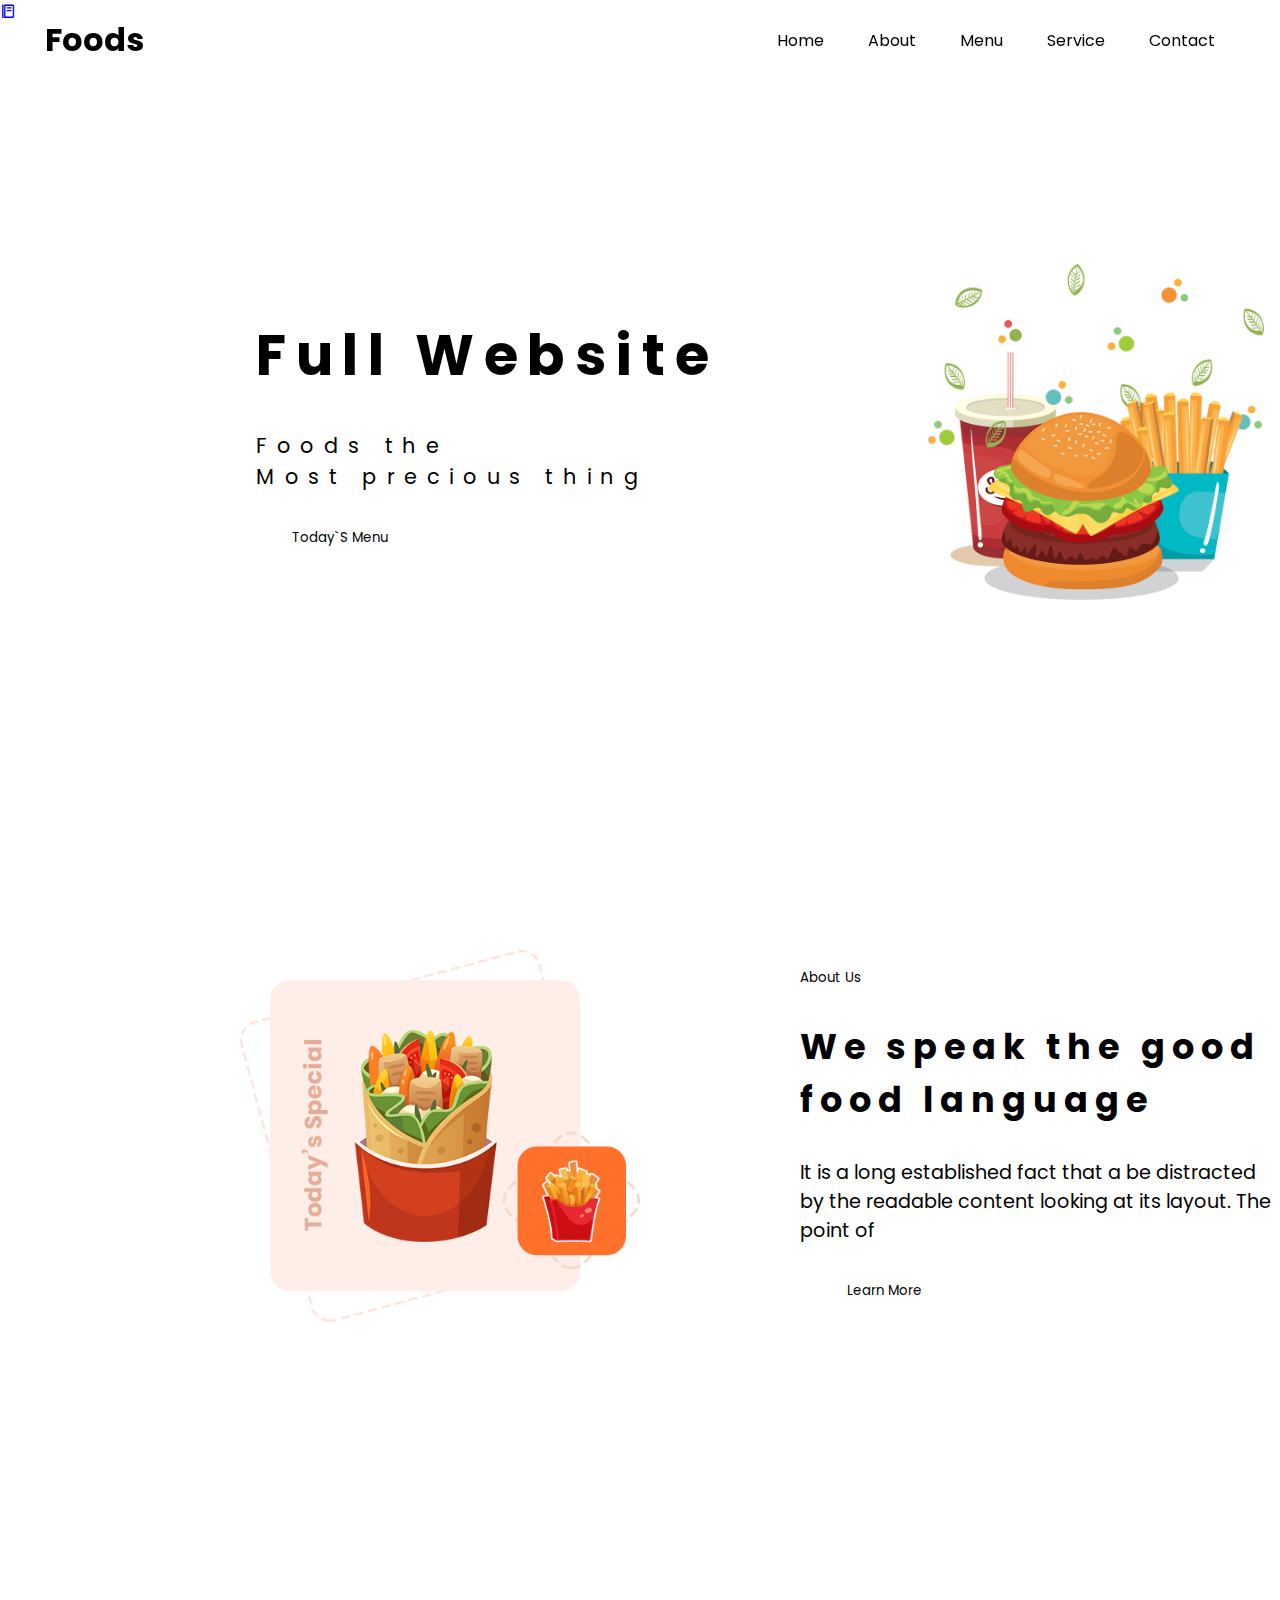
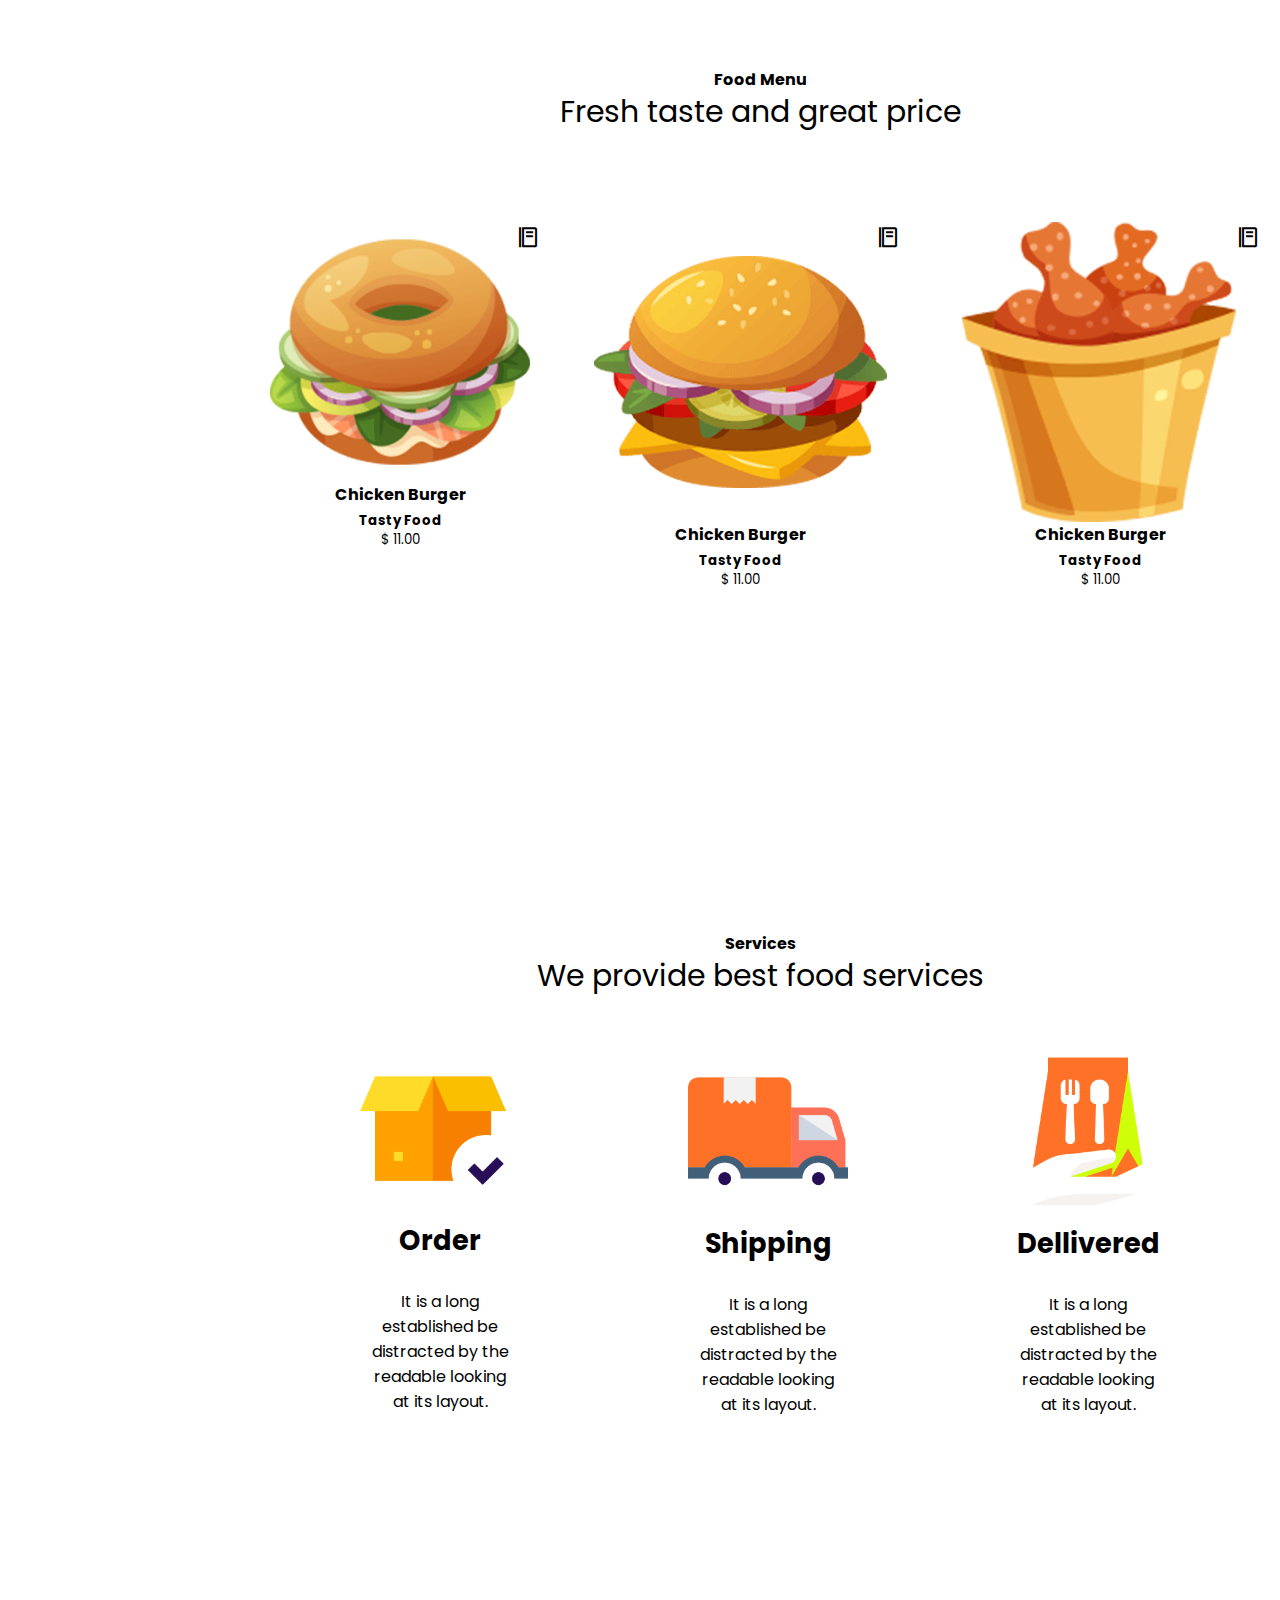
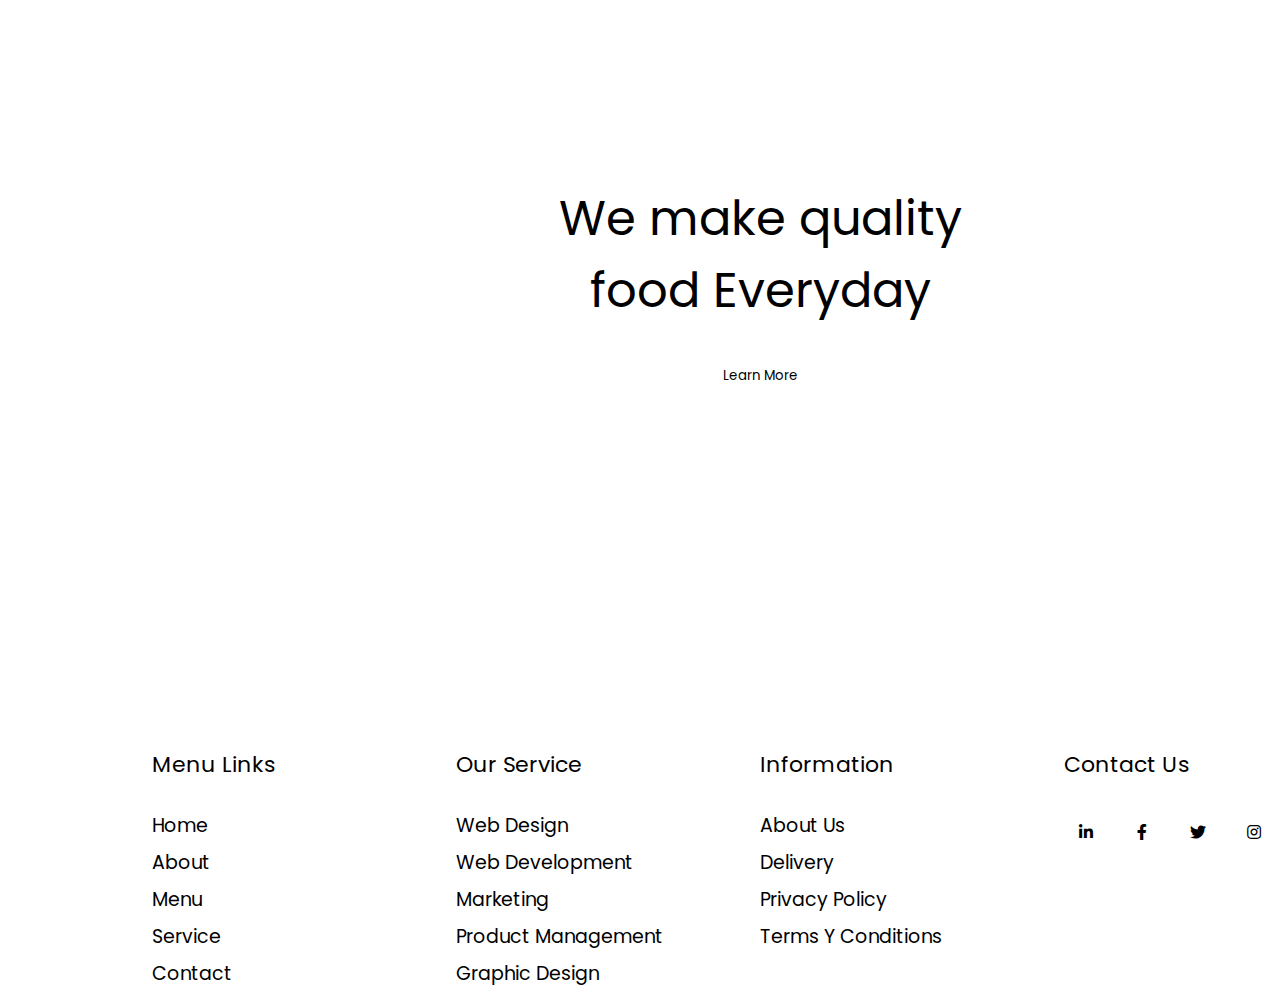
==== commit d985c5fa: "feat: :lipstick: Arreglo visual de frames, modificacion de paddings y heights" ====
--- a/index.html
+++ b/index.html
@@ -3,254 +3,208 @@
 <head>
     <meta charset="UTF-8">
     <meta name="viewport" content="width=device-width, initial-scale=1.0">
-    <link rel="stylesheet" href="css/style.css"> 
-    <link rel="preconnect" href="https://fonts.googleapis.com">
-    <link rel="preconnect" href="https://fonts.gstatic.com" crossorigin>
-    <link href="https://fonts.googleapis.com/css2?family=Biryani:wght@200;300;400;600;700;800;900&display=swap" rel="stylesheet">
+    <link rel="stylesheet" href="css/style.css">
+    <link href="https://cdnjs.cloudflare.com/ajax/libs/font-awesome/5.15.1/css/all.min.css" rel="stylesheet">
+    <link href='https://unpkg.com/boxicons@2.1.4/css/boxicons.min.css' rel='stylesheet'> 
     <title>Document</title>
 </head>
 <body>
-    <article class="sidebar">
-        <div>
-            <h1>CampuShop</h1>            
-        </div>
-        <ul class="sidebar_menu">
-            <li class="lista-item"><a href="#">Todos los productos</a></li>
-            <li class="lista-item"><a href="#">Abrigos</a></li>
-            <li class="lista-item"><a href="#">Camisetas</a></li>
-            <li class="lista-item"><a href="#">Pantalones</a></li>
-            <li class="lista-item"><a href="views/carrito.html">Carrito</a></li>
-        </ul>
-        <small>2024 Camper</small>
-    </article>
     <div class="container">
-        <div class="container_header">
-            <h1>Todos los productos</h1>
-        </div>
-        <div class="contour">
-            <div class="box1">
-                <img src="storage/img/abrigo.webp">
-                <div class="box1_sub1">
+        <header>
+            <article class="menu">
+                <h3>
+                    Foods
+                </h3>
+                <nav>
+                    <ul class="menu_item">
+                        <il><a href="#home">home</a></il>
+                        <il><a href="#about">about</a></il>
+                        <il><a href="#menu">menu</a></il>
+                        <il><a href="#service">service</a></il>
+                        <il><a href="#contact">contact</a></il>
+                    </ul>
+                </nav>
+            </article>
+            <a href="#menu_item"><i class='bx bx-food-menu'></i></a>
+            <!--
+                <article id="menu_cel" class="menu_cel">
+                <div class="menu_cel_container">
+                    <nav>
+                        <ul class="menu_cel_cotainer_menu_item">
+                            <li><a href="#home">home</a></li>
+                            <li><a href="#about">about</a></li>
+                            <li><a href="#menu">menu</a></li>
+                            <li><a href="#service">service</a></li>
+                            <li><a href="#contact">contact</a></li>
+                        </ul>
+                    </nav>
+                </div>
+            </article>
+            -->
+        </header>
+        <main>
+            <article id ="home" class="frame1">
+                <div class="frame1_item1">
+                    <h1>full website</h1>
                     <div>
-                        <h4>abrigo B1</h4>
-                        <small>$ 1.000</small>
-                    </div>
-                    <div class="bottomPart">
-                        <button>Agregar</button>
-                    </div>
-                </div>
-            </div>
-        </div>
-        <div class="contour">
-            <div class="box1">
-                <img src="storage/img/abrigo.webp">
-                <div class="box1_sub1">
-                    <div>
-                        <h4>abrigo B1</h4>
-                        <small>$ 1.000</small>
-                    </div>
-                    <div class="bottomPart">
-                        <button>Agregar</button>
-                    </div>
-                </div>
-            </div>
-        </div>
-        <div class="contour">
-            <div class="box1">
-                <img src="storage/img/camisetaPolo.webp">
-                <div class="box1_sub1">
-                    <div>
-                        <h4>abrigo B1</h4>
-                        <small>$ 1.000</small>
-                    </div>
-                    <div class="bottomPart">
-                        <button>Agregar</button>
-                    </div>    
-                </div>
-            </div>
-        </div>
-        <div class="contour">
-            <div class="box1">
-                <img src="storage/img/camisetaPolo.webp">
-                <div class="box1_sub1">
-                    <div>
-                        <h4>abrigo B1</h4>
-                        <small>$ 1.000</small>
-                    </div>
-                    <div class="bottomPart">
-                        <button>Agregar</button>
-                    </div>    
-                </div>
-            </div>
-        </div>
-        <div class="contour">
-            <div class="box1">
-                <img src="storage/img/camisetaPolo.webp">
-                <div class="box1_sub1">
-                    <div>
-                        <h4>abrigo B1</h4>
-                        <small>$ 1.000</small>
-                    </div>
-                    <div class="bottomPart">
-                        <button>Agregar</button>
-                    </div>    
-                </div>
-            </div>
-        </div>
-        <div class="contour">
-            <div class="box1">
-                <img src="storage/img/camisetaPolo.webp">
-                <div class="box1_sub1">
-                    <div>
-                        <h4>abrigo B1</h4>
-                        <small>$ 1.000</small>
-                    </div>
-                    <div class="bottomPart">
-                        <button>Agregar</button>
-                    </div>    
-                </div>
-            </div>
-        </div>
-        <div class="contour">
-            <div class="box1">
-                <img src="storage/img/camisetaPolo.webp">
-                <div class="box1_sub1">
-                    <div>
-                        <h4>abrigo B1</h4>
-                        <small>$ 1.000</small>
-                    </div>
-                    <div class="bottomPart">
-                        <button>Agregar</button>
-                    </div>    
-                </div>
-            </div>
-        </div>
-        <div class="contour">
-            <div class="box1">
-                <img src="storage/img/camisetaPolo.webp">
-                <div class="box1_sub1">
-                    <div>
-                        <h4>abrigo B1</h4>
-                        <small>$ 1.000</small>
-                    </div>
-                    <div class="bottomPart">
-                        <button>Agregar</button>
-                    </div>    
-                </div>
-            </div>
-        </div>
-        <div class="contour">
-            <div class="box1">
-                <img src="storage/img/camisetaPolo.webp">
-                <div class="box1_sub1">
-                    <div>
-                        <h4>abrigo B1</h4>
-                        <small>$ 1.000</small>
-                    </div>
-                    <div class="bottomPart">
-                        <button>Agregar</button>
-                    </div>    
-                </div>
-            </div>
-        </div>
-        <div class="contour">
-            <div class="box1">
-                <img src="storage/img/camisetaPolo.webp">
-                <div class="box1_sub1">
-                    <div>
-                        <h4>abrigo B1</h4>
-                        <small>$ 1.000</small>
-                    </div>
-                    <div class="bottomPart">
-                        <button>Agregar</button>
-                    </div>    
-                </div>
-            </div>
-        </div>
-        <div class="contour">
-            <div class="box1">
-                <img src="storage/img/camisetaPolo.webp">
-                <div class="box1_sub1">
-                    <div>
-                        <h4>abrigo B1</h4>
-                        <small>$ 1.000</small>
-                    </div>
-                    <div class="bottomPart">
-                        <button>Agregar</button>
-                    </div>    
-                </div>
-            </div>
-        </div>
-        <div class="contour">
-            <div class="box1">
-                <img src="storage/img/camisetaPolo.webp">
-                <div class="box1_sub1">
-                    <div>
-                        <h4>abrigo B1</h4>
-                        <small>$ 1.000</small>
-                    </div>
-                    <div class="bottomPart">
-                        <button>Agregar</button>
-                    </div>    
-                </div>
-            </div>
-        </div>
-        <div class="contour">
-            <div class="box1">
-                <img src="storage/img/camisetaPolo.webp">
-                <div class="box1_sub1">
-                    <div>
-                        <h4>abrigo B1</h4>
-                        <small>$ 1.000</small>
-                    </div>
-                    <div class="bottomPart">
-                        <button>Agregar</button>
-                    </div>    
-                </div>
-            </div>
-        </div>
-        <div class="contour">
-            <div class="box1">
-                <img src="storage/img/camisetaPolo.webp">
-                <div class="box1_sub1">
-                    <div>
-                        <h4>abrigo B1</h4>
-                        <small>$ 1.000</small>
-                    </div>
-                    <div class="bottomPart">
-                        <button>Agregar</button>
-                    </div>    
-                </div>
-            </div>
-        </div>
-        <div class="contour">
-            <div class="box1">
-                <img src="storage/img/camisetaPolo.webp">
-                <div class="box1_sub1">
-                    <div>
-                        <h4>abrigo B1</h4>
-                        <small>$ 1.000</small>
-                    </div>
-                    <div class="bottomPart">
-                        <button>Agregar</button>
-                    </div>    
-                </div>
-            </div>
-        </div>
-        <div class="contour">
-            <div class="box1">
-                <img src="storage/img/camisetaPolo.webp">
-                <div class="box1_sub1">
-                    <div>
-                        <h4>abrigo B1</h4>
-                        <small>$ 1.000</small>
-                    </div>
-                    <div class="bottomPart">
-                        <button>Agregar</button>
-                    </div>    
-                </div>
-            </div>
-        </div>
+                        <p>
+                            Foods the
+                        </p>
+                        <p>
+                            Most precious thing
+                        </p>
+                    </div>
+                    <button>today`s menu</button>
+                </div>
+                <img src="../storage/img/home.png">
+            </article>
+            <article id ="about" class="frame2">
+                <img src="../storage/img/about.png">
+                <div class="frame2_item1">
+                    <small>about us</small>
+                    <h2>
+                        We speak the good food language
+                    </h2>
+                    <p>
+                        It is a long established fact that a be distracted by the readable content looking at its layout. The point of
+                    </p>
+                    <button>learn more</button>
+                </div>
+            </article>
+            <article id="menu" class="frame3">
+                <div class="frame3_titulo">
+                    <h4>
+                        food menu
+                    </h4>
+                    <p>
+                        Fresh taste and great price
+                    </p>
+                </div>
+                <div class="frame3_contenido">
+                    <div class="frame3_contenido_parte1">
+                        <a href="#"><i class='bx bx-food-menu'></i></a>
+                        <img src="../storage/img/food1.png">
+                        <div class="frame3_contenido_parte1_contenido1">
+                            <h4>chicken burger</h4>
+                            <div>
+                                <h5>tasty food</h5>
+                                <small>$ 11.00</small>
+                            </div>
+                        </div>
+                    </div>
+                    <div class="frame3_contenido_parte2">
+                        <a href="#"><i class='bx bx-food-menu'></i></a>
+                        <img src="../storage/img/food2.png">
+                        <div class="frame3_contenido_parte2_contenido1">
+                            <h4>chicken burger</h4>
+                            <div>
+                                <h5>tasty food</h5>
+                                <small>$ 11.00</small>
+                            </div>
+                        </div>
+                    </div>
+                    <div class="frame3_contenido_parte3">
+                        <a href="#"><i class='bx bx-food-menu'></i></a>
+                        <img src="../storage/img/food3.png">
+                        <div class="frame3_contenido_parte3_contenido1">
+                            <h4>chicken burger</h4>
+                            <div>
+                                <h5>tasty food</h5>
+                                <small>$ 11.00</small>
+                            </div>
+                        </div>
+                    </div>
+                </div>
+            </article>
+            <article id="service" class="frame4">
+                <div class="frame4_titulo">
+                    <h4>
+                        services
+                    </h4>
+                    <p>
+                        We provide best food services
+                    </p>
+                </div>
+                <div class="frame4_contenido">
+                    <div class="frame4_contenido_parte1">
+                        <img src="../storage/img/s1.png">
+                        <div class="frame4_contenido_parte1">
+                            <h3>order</h3>
+                            <p>It is a long established  
+                                be distracted by the readable 
+                                looking at its layout. </p>
+                        </div>
+                    </div>
+                    <div class="frame4_contenido_parte2">
+                        <img src="../storage/img/s2.png">
+                        <div class="frame4_contenido_parte1">
+                            <h3>shipping</h3>
+                            <p>It is a long established  
+                                be distracted by the readable 
+                                looking at its layout.  </p>
+                        </div>
+                    </div>
+                    <div class="frame4_contenido_parte3">
+                        <img src="../storage/img/s3.png">
+                        <div class="frame4_contenido_parte1">
+                            <h3>dellivered</h3>
+                            <p>It is a long established  
+                                be distracted by the readable 
+                                looking at its layout. </p>
+                        </div>
+                    </div>
+                </div>
+            </article>
+            <article id="contact" class="frame5">
+                <div class="frame5_principal">
+                    <p>We make quality food
+                        Everyday</p>
+                    <button>learn more</button>
+                </div>
+            </article>
+        </main>
+        <footer>
+            <article class="footer">
+                <div class="footer_columna">
+                    <h3>menu links</h3>
+                    <ul>
+                        <li><a href="#">home</a></li>
+                        <li><a href="#">about</a></li>
+                        <li><a href="#">menu</a></li>
+                        <li><a href="#">service</a></li>
+                        <li><a href="#">contact</a></li>
+                    </ul>
+                </div>
+                <div class="footer_columna">
+                    <h3>our service</h3>
+                    <ul>
+                        <li><a href="#">web design</a></li>
+                        <li><a href="#">web development</a></li>
+                        <li><a href="#">marketing</a></li>
+                        <li><a href="#">product management</a></li>
+                        <li><a href="#">graphic design</a></li>
+                    </ul>
+                </div>
+                <div class="footer_columna">
+                    <h3>information</h3>
+                    <ul>
+                        <li><a href="#">about us</a></li>
+                        <li><a href="#">delivery</a></li>
+                        <li><a href="#">privacy policy</a></li>
+                        <li><a href="#">terms y conditions</a></li>
+                    </ul>
+                </div>
+                <div class="footer_columna">
+                    <h3>contact us</h3>
+                    <div class="footer_links">
+                        <a href="#home"><i class="fab fa-linkedin-in"></i></a>
+                        <a href="#about"><i class="fab fa-facebook-f"></i></a>
+                        <a href="#menu"><i class="fab fa-twitter"></i></a>
+                        <a href="#service"><i class="fab fa-instagram"></i></a>
+                    </div>
+                </div>
+            </article>
+        </footer>
     </div>
-</bo1y>
+</body>
 </html>--- a/css/style.css
+++ b/css/style.css
@@ -1,238 +1,687 @@
 @import url(variables.css);
-@import url('https://fonts.googleapis.com/css2?family=Biryani:wght@200;300;400;600;700;800;900&display=swap');
+@import url('https://fonts.googleapis.com/css2?family=Poppins:ital,wght@0,100;0,200;0,300;0,400;0,500;0,600;0,700;0,800;0,900;1,100;1,200;1,300;1,400;1,500;1,600;1,700;1,800;1,900&display=swap');
 
 *{
     margin:0;
     padding:0;
     box-sizing: border-box;
-    font-family: "Biryani", sans-serif;
-}
-body{
-    background: lightcoral;
-    display: flex;
-}
-.sidebar{
-    background: var(--color-primario);
-    display: flex;
-    flex-direction: column;
+    font-family: 'Poppins', sans-serif;
+}
+.container{
+    display: grid;
+    grid-template-columns: 1fr;
+    grid-template-rows: 5em repeat(5, 3fr) 2fr;
+    grid-template-areas:
+        "header"
+        "frame1"
+        "frame2"
+        "frame3"
+        "frame4"
+        "frame5"
+        "footer"
+        ;
+    width: 100%;
+    height: 220em;
+    /* background: coral; */
+}
+/* header a i:last-child{
+    display: none;
+} */
+.menu{
+    width: 100%;
+    height: 5em;
+    background: var(--color-fondo);
+    color: var(--color-letras);
+    display: flex;
+    padding: 0 45px;
     justify-content: space-between;
-    width: 25%;
-    height: 60em;
-    padding: 1em;
-    color:var(--color-font)
-}
-.sidebar h1{
-    margin-left: 3em;
-    margin-top: 2em;
-    font-size: 2em;
-}
-.sidebar_menu{
-    margin: 10%;
-    background: var(--color-secundario);
-    height: 70%;
-    display: flex;
-    flex-direction: column;
-    justify-content: space-around;
-    align-items: center;
-    font-size: 1.2em;
-    border-top-left-radius: 50px; /* Aplica un borde circular solo al lado superior izquierdo */
-    border-top-right-radius: 10px; /* Aplica un borde circular solo al lado superior derecho */
-    border-bottom-left-radius: 20px; /* Aplica un borde circular solo al lado inferior izquierdo */
-    border-bottom-right-radius: 30px;
-    list-style: none;
-    padding-left: 0;
-}
-/*.sidebar_menu li:first-child{
-    transition: transform 0.3s;
-}*/
-.sidebar_menu li:hover{
-    transition: transform 0.3s;
-    transform: scale(1.1);
-}
-.sidebar_menu li a{
-    text-decoration: none; /* Eliminar el subrayado */
-    color: var(--color-font);
-}
-.sidebar_menu li:first-child:before{
-    content: url("../storage/img/book-stack.svg");
-    margin-right: .7em;
-}
-.sidebar_menu li:nth-child(2):before{
-    content: url("../storage/img/book-stack.svg");
-    margin-right: .7em;
-}
-.sidebar_menu li:nth-child(3):before{
-    content: url("../storage/img/shirt.svg");
-    margin-right: .7em;
-}
-.sidebar_menu li:nth-child(4):before{
-    content: url("../storage/img/pants.svg");
-    margin-right: .7em;
-}
-.sidebar_menu li:nth-child(5):before{
-    content: url("../storage/img/cart-alt.svg");
-    margin-right: .7em;
-    padding-top: 2em;
-}
-.lista-item a:active{
-    background-color: #f0f0f0; /* Cambia el color de fondo cuando se hace clic */
-    color: white;
-}
-
-.container{
-    background: white;
-    display: grid;
-    grid-template-columns: repeat(4, 1fr);
-    grid-template-rows: .5fr repeat(4, 1fr);
-    grid-template-areas: 
-    "header header header header"
-    "box1 box2 box3 box4"
-    "box5 box6 box7 box8"
-    "box9 box10 box11 box12"
-    "box13 box14 box15 box16";
-    width: 75%;
-    height: 60em;
-    padding: 1em;
-    padding-top: 0;
-    grid-gap: 1em;
-    overflow-y: scroll;
-}
-.container_header{
+    align-items: center;
     grid-area: header;
-    width: 72.4%;
-    color: var(--color-font);
-    display: flex;
-    justify-content: center;
     position: fixed;
     z-index: 10;
-    background: rgba(255, 255, 255, 0.8);
-}
-.contour{
-    border-radius: 15px;
-    height: 25em;
-    /*background: var(--color-terciario);*/
+}
+.menu h3{
+    font-size: 2em;
+}
+.menu_item il a{
+    margin: 20px;
+    text-decoration: none;
+    color: var(--color-letras-dos);
+    text-transform: capitalize;
+}
+/*.menu_cel{
+    display: none;
+}*/
+.frame1{
+    display: flex;
+    background: var(--color-fondo);
+    height: 44em;
+    width: 100%;
+    padding: 15em;
+    /*padding-left: 3.2em;*/
+    justify-content: space-around;
+    grid-area: frame1;
+    /*background: green;*/
+    gap: 10em;
+    align-items: center;
+}
+
+.frame1 img{
+    /*background: red;*/
+    height: 150%;
+    width: auto;
+}
+
+.frame1_item1{
+    /*background: greenyellow;*/
+    display: flex;
+    flex-direction: column;
+    justify-content: center;
+    gap: 2em;
+    height: 22em;
+    letter-spacing: 0.6em;
+    width: 30em;
+}
+
+.frame1_item1 h1{
+    font-size: 3.5em;
+    text-transform: capitalize;
+    color: var(--color-letras);
+}
+
+.frame1_item1 div p{
+    color: var(--color-letras-dos);
+    font-size: 1.3em;
+}
+
+.frame1_item1 button{
+    background: var(--color-letras);
+    color: var(--color-letras-dos);
+    text-transform: capitalize;
+    width: 35%;
+    height: 2em;
+    border: 0; 
+}
+
+.frame2{
+    /* background: greenyellow; */
+    background: var(--color-fondo);
+    height: 44em;
+    grid-area: frame2;
+    display: flex;
+    flex-direction: row;
+    justify-content: space-around;
+    align-items: center;
+    padding: 15em;
+    /*padding-left: 3.2em;*/
+    width:100%;
+    gap: 10em;
+}
+.frame2 img{
+    width: 25em;
+    height: auto;
+}
+.frame2_item1{
+    display: flex;
+    flex-direction: column;
+    gap: 2em;
+    width: 30em;
+}
+.frame2_item1 h2{
+    letter-spacing: 0.2em;
+}
+.frame2_item1 small{
+    color: var(--color-letras);
+    text-transform: capitalize;
+}
+.frame2_item1 h2{
+    color: var(--color-letras-dos);
+    font-size: 2.2em;
+}
+
+.frame2_item1 p{
+    color: var(--color-letras-dos);
+    font-size: 1.2em;
+}
+.frame2_item1 button{
+    background: var(--color-letras);
+    color: var(--color-letras-dos);
+    text-transform: capitalize;
+    width: 35%;
+    height: 2em;
+    border: 0; 
+}
+
+.frame3{
+    background: var(--color-fondo);
+    height: 50em;
+    grid-area: frame3;
+    display: flex;
+    flex-direction: column;
+    align-items: center;
+    padding: 9em 15em;
+}
+.frame3_titulo,
+.frame4_titulo{
+    /* background: red; */
+    margin: 2em 5em;
+    text-align: center;
+    line-height: 2em;
+}
+
+.frame3_titulo h4,
+.frame4_titulo h4{
+    color: var(--color-letras);
+    text-transform: capitalize;
+}
+.frame3_titulo p,
+.frame4_titulo p{
+    font-size: 30px;
+    color: var(--color-letras-dos);
+}
+.frame3_contenido{
+    /* background: greenyellow; */
+    display: flex;
+    text-align: center;
+    justify-content: center;
+    margin-top: 2em;
+}
+.frame3_contenido_parte1,
+.frame3_contenido_parte2,
+.frame3_contenido_parte3{
+    background: var(--color-fondo-uno);
     display: flex;
     flex-direction: column;
     position: relative;
-}
-.box1_sub1{
-    border-radius: 10px;
-    /*background: greenyellow;*/
+    align-items: center;
+    border: 2em;
+    border-color: var(--color-letras);
+}
+.frame3_contenido_parte1 a,
+.frame3_contenido_parte2 a,
+.frame3_contenido_parte3 a{
     position: absolute;
+    right: 0;
+    font-size: 1.5em;
+    color: var(--color-letras);
+}
+.frame3_contenido_parte1 img{
     width: 100%;
-    display: flex;
-    flex-direction: row;
-    bottom: 0;
-    height: 20%;
-    padding: 1em;
-    justify-content: space-between;
-    background: rgba(255, 255, 255, 0.5); /* Color de fondo con transparencia */
-    border: 1px solid rgba(0, 0, 0, 0.1); /* Borde con transparencia */
-    box-shadow: 0 0 10px rgba(0, 0, 0, 0.3); /* Sombra con transparencia */
-}
-.bottomPart{
-    display: flex;
-    justify-content: space-between;
-}
-.box1{
-    grid-area: box1;
-    /*background: lightgoldenrodyellow;*/
-    display: flex;
+    height: auto;
+}
+.frame3_contenido_parte1,
+.frame3_contenido_parte2,
+.frame3_contenido_parte3{
+    margin-right: 4em;
+    border: 10px;
+    border-color: var(--color-letras-dos);
+    /* background: red; */
+    margin: 20px; /* Establece un margen de 20px en todos los lados del div */
+    padding: 10px; /* Agrega un relleno interno de 10px */
+    border: 1px solid var(--color-letras);
+}
+
+.frame3_contenido_parte1_contenido1,
+.frame3_contenido_parte2_contenido1,
+.frame3_contenido_parte3_contenido1{
+    /* background: coral; */
+    text-transform: capitalize;
+    /*color: var(--color-letras-dos);*/
+}
+.frame3_contenido_parte1_contenido1 div,
+.frame3_contenido_parte2_contenido1 div,
+.frame3_contenido_parte3_contenido1 div{
+    /* background: green; */
+    margin-top: 5px;
+    line-height: 1.1em;
+    /*color: var(--color-letras-dos);*/
+}
+.frame3_contenido_parte1_contenido1 div small,
+.frame3_contenido_parte2_contenido1 div small,
+.frame3_contenido_parte3_contenido1 div small{
+    color: var(--color-letras)
+}
+.frame4{
+    background: var(--color-fondo);
+    height: 50em;
+    grid-area: frame4;
+    display: flex;
+    flex-direction: column;
+    padding: 13em 15em;
+    align-items: center;
+}
+.frame4_contenido{
+    /* background: greenyellow; */
+    display: flex;
+    align-items: center;
+}
+.frame4_contenido_parte1 img,
+.frame4_contenido_parte2 img,
+.frame4_contenido_parte3 img{
+    width: 50%;
+    height: auto;
+}
+.frame4_contenido{
+    /* background: greenyellow; */
+    display: flex;
+    text-align: center;
     justify-content: center;
-    align-items: center;
-    flex-direction: column;
-}
-img{
-    width: 80%;
-    height: auto;
-    border-top-left-radius: 10%;
-    border-top-right-radius: 10%;
+    margin-top: 2em;
+    margin: 2em;
+}
+.frame4_contenido_parte1{
+    /* background: red; */
+    display: flex;
+    flex-direction: column;
+    position: relative;
+    align-items: center;
+    margin: 0 .5em;
+}
+.frame4_contenido_parte1 h3{
+    color: var(--color-letras);
+    text-transform: capitalize;
+    font-size: 1.7em;
+    margin-bottom: 1em;
+}
+.frame4_contenido_parte1 p{
+    color: var(--color-letras-dos);
+    /* background: red; */
+    width: 48%;
+}
+.frame5{
+    background: var(--color-fondo);
+    height: 50em;
+    grid-area: frame5;
+    display: flex;
+    flex-direction: column;
+    padding: 15em;
+}
+.frame5_principal{
+    background: var(--color-fondo-uno);
+    text-align: center;
+    height: 50em;
+    display: flex;
+    flex-direction: column;
+    justify-content: center;
+    align-items: center;
+    gap: 2em;
+}
+.frame5_principal p{
+    /*background: red;*/
+    font-size: 300%;
+    width: 40%;
+}
+.frame5_principal button{
+    background: var(--color-letras);
+    color: var(--color-letras-dos);
+    text-transform: capitalize;
+    width: 8%;
+    height: 2.5em;
+    border: 0;
+
+}
+.footer{
+    height: 20em;
+    display: flex;
+    flex-wrap: wrap;
+    margin-top: auto;
+    padding: 60px 10%;
+    grid-area: footer;
+    background: var(--color-fondo);
+}
+
+ul{
+    list-style: none;
+}
+
+.footer_columna{
+    width: 25%;
+}
+
+.footer_columna h3{
+    position: relative;
+    margin-bottom: 30px;
+    font-weight: 400;
+    font-size: 22px;
+    text-transform: capitalize;
+    color: var(--color-letras-dos);
+}
+
+.footer_columna h3::before{
+    content: '';
+    position: absolute;
+    left: 0;
+    bottom: -6px;
+    background-color: var(--color-letras);
+    height: 2px;
+    width: 40px;
+}
+
+ul li:not(:last-child){
+    margin-bottom: 8px;
+}
+
+ul li a{
+    display: block;
+    font-size: 19px;
+    text-transform: capitalize;
+    text-decoration: none;
+    transition: 0.4s;
+    color: var(--color-letras-dos)
+}
+
+ul li a:hover{
+    color: white;
+    padding-left: 2px;
+}
+
+.footer_links a{
+    display: inline-block;
+    height: 44px;
+    width: 44px;
+    color: var(--color-letras-dos);
+    background-color: var(--color-letras);
+    margin: 0 8px 8px 0;
+    text-align: center;
+    line-height: 44px;
+    border-radius: 50%;
+    transition: 0.4s;
+}
+
+@media (width < 600px){
+    body{
+        background: pink;
+        position: relative;
+    }
+    header a i{
+        text-transform: none;
+        color: inherit;
+    }
+    .menu_item{
+        display: none;
+    }
+    header{
+        display: flex;
+        flex-direction: row;
+        justify-content: space-around;
+        align-items: center;
+    }
+    header a i:last-child{
+        background: var(--color-letras);
+        position: absolute;
+        right: 0;
+        margin-right: 3em;
+        top: 2em;
+    }   
+    .menu_cel{
+        display: none;
+        position: fixed;
+        top: 4.85em;
+        left: 0;
+        width: 100%;
+        height: 50%;
+        background-color: var(--color-fondo-movil);
+        z-index: 1000;
+    }
+      
+    .menu_cel_container {
+        position: absolute;
+        top: 50%;
+        left: 50%;
+        transform: translate(-50%, -50%);
+    }
+      
+    .menu_cel_cotainer_menu_item {
+        list-style-type: none;
+        padding: 0;
+    }
+      
+    .menu_cel_cotainer_menu_item li {
+        margin-bottom: 10px;
+    }
+      
+    .menu_cel_cotainer_menu_item li a {
+        text-decoration: none;
+        color: #fff;
+        font-size: 20px;
+    }
+      
+    .menu{
+        width: 100%;
+        height: 5em;
+        background: var(--color-fondo);
+        color: var(--color-letras);
+        position: fixed;
+        z-index:-1;
+        grid-area: header;
+    }
+    .menu a i{
+        position: absolute;
+        background: red;
+        color: var(--color-letras);
+    }
+    .frame1{
+        position: absolute;
+        top: 5em;
+        background: var(--color-fondo);
+        display: flex;
+        flex-direction: column;
+        align-items: center;
+        /* justify-content: space-between; */
+        height: 30em;
+        padding: 1em;
+        width: 100%;
+        grid-area: frame1;
+    }
+
+    .frame1 img{
+        width: 50%;
+        height: auto;
+        /* background: red; */
+        position: absolute;
+        bottom: 0px;
+    }
+    .frame1_item1{
+        width: 82%;
+        height: auto;
+        display: flex;
+        position: absolute;
+        top: 0;
+        /* flex-direction: column; */
+        /* gap: 1em; */
+        /* background: greenyellow; */
+        text-align: center;
+        margin-top: 5%;
+    }
+    .frame1_item1 h1{
+        font-size: 2em;
+        text-transform: capitalize;
+        color: var(--color-letras);
+    }
+
+    .frame1_item1 div p{
+        color: var(--color-letras-dos);
+        font-size: 1em;
+        text-align: center;
+    }
     
-}
-.box1 img{
-    transition: transform 0.3s
-}
-.box1:hover img{
-    transform: scale(1.1);
-}
-.bottomPart button {
-    background-color: #458ad3;
-    box-shadow: 0 0 10px rgba(0, 0, 0, 0.3);
-    border: none;
-    color: white;
-    padding: 0px 20px;
-    text-align: center;
-    text-decoration: none;
-    display: inline-block;
-    font-size: 16px;
-    cursor: pointer;
-    border-radius: 5px;
-    transition: background-color 0.3s;
-    height: 2em;
-}
-.bottomPart:hover button{
-    background-color: #0056b3;
-}
-.bottomPart:active button{
-    background-color: #004080;
-}
-.box2{
-    grid-area: box2;
-    background: lightcoral;
-}
-.box3{
-    grid-area: box3;
-    background: lightcyan;
-}
-.box4{
-    grid-area: box4;
-    background: lightgreen;
-}
-.box5{
-    grid-area: box5;
-    background: lightgoldenrodyellow;
-}
-.box6{
-    grid-area: box6;
-    background: lightgoldenrodyellow;
-}
-.box7{
-    grid-area: box7;
-    background: lightgoldenrodyellow;
-}
-.box8{
-    grid-area: box8;
-    background: lightgoldenrodyellow;
-}
-.box9{
-    grid-area: box9;
-    background: lightgoldenrodyellow;
-}
-.box10{
-    grid-area: box10;
-    background: lightgoldenrodyellow;
-}
-.box11{
-    grid-area: box11;
-    background: lightgoldenrodyellow;
-}
-.box12{
-    grid-area: box12;
-    background: lightgoldenrodyellow;
-}
-.box13{
-    grid-area: box13;
-    background: lightgoldenrodyellow;
-}
-.box14{
-    grid-area: box14;
-    background: lightgoldenrodyellow;
-}
-.box15{
-    grid-area: box15;
-    background: lightgoldenrodyellow;
-}
-.box16{
-    grid-area: box16;
-    background: lightgoldenrodyellow;
-}
+    .frame1_item1 button{
+        background: var(--color-letras);
+        color: var(--color-letras-dos);
+        text-transform: capitalize;
+        width: 38%;
+        height: 2em;
+        border: 0;
+        margin-left: 30%;
+        margin-top: 20px; 
+    }
+    .frame2{
+        top: 35em;
+        position: absolute;
+        background: var(--color-fondo);
+        display: flex;
+        flex-direction: column;
+        align-items: center;
+        height: 40em;
+        padding: 0px;
+        /* background: coral; */
+    }
+    .frame2_item1{
+        /*background: greenyellow;*/
+        position: absolute;
+        top:10%;
+        display: flex;
+        align-items: center;
+        text-align: center;
+
+    }
+    .frame2_item1 h2{
+        /*background: red;*/
+        width: 60%;
+        font-size: 1.2em;
+    }
+    .frame2_item1 p{
+        /*background: red;*/
+        width: 70%;
+        font-size: .9em;
+    }
+    .frame2 img{
+        position: absolute;
+        width: 50%;
+        height: auto;
+        /* background: red; */
+        bottom: 10%;
+    }
+    
+    .frame3{
+        top: 75em;
+        position: absolute;
+        /* background: greenyellow; */
+        display: flex;
+        flex-direction: column;
+        align-items: center;
+        justify-content: center;
+        height: 62em;
+        width: 100%;
+        padding: 0;
+    }
+    .frame3_titulo{
+        display: flex;
+        flex-direction: column;
+        position: absolute;
+        top: 0;
+        /*background: coral;*/
+        width: 85%;
+    }
+    .frame3_contenido{
+        display: flex;
+        flex-direction: column;
+        justify-content: space-between;
+        /*background: red;*/
+        position: absolute;
+        height: 50em;
+        width: 80%;
+        margin-top: 7em;
+    }
+    .frame3_contenido_parte1,
+    .frame3_contenido_parte2,
+    .frame3_contenido_parte3{
+        width: 90%;
+        height: 100%;
+        display: flex;
+        flex-direction: column;
+    }
+    .frame3_contenido_parte1 img,
+    .frame3_contenido_parte2 img,
+    .frame3_contenido_parte3 img{
+        position: absolute;
+        height: 10em;
+        width: auto;
+        top: 0;
+    }
+    .frame3_contenido_parte1_contenido1,
+    .frame3_contenido_parte2_contenido1,
+    .frame3_contenido_parte3_contenido1{
+        position: absolute;
+        bottom: 0;
+    } 
+
+    .frame4{
+        /* background: red; */
+        position: absolute;
+        top: 137em;
+        display: flex;
+        margin: 0;
+        width: 100%;
+        padding: 0;
+        height: 80em;
+        justify-content: center;
+        align-items: center;
+    }
+    .frame4_titulo p{
+        /*background: red;*/
+        width: 110%;
+    }
+    .frame4_contenido{
+        display: flex;
+        flex-direction: column;
+    }
+    .frame4_contenido_parte1 p{
+        /* background: greenyellow; */
+        width: 70%;
+        margin-bottom: 2em;
+    }
+    .frame5{
+        /* background: goldenrod; */
+        position: absolute;
+        display: flex;
+        justify-content: center;
+        align-items: center;
+        top: 217em;
+        width: 100%;
+        height: 40em;
+        padding: 0;
+
+    }
+    .frame5_principal{
+        position: absolute;
+        display: flex;
+        flex-direction: column;
+        justify-content: center;
+        align-items: center;
+        width: 80%;
+        height: 15em;
+        padding: 0;
+        top: 12em;
+    }
+    .frame5_principal p{
+        /* background: greenyellow; */
+        width: 80%;
+        font-size: 1.5em;
+    }
+    .frame5_principal button{
+        width: 50%;
+    }
+    .footer{
+        position: absolute;
+        display: flex;
+        flex-direction: column;
+        width: 100%;
+        height: auto;
+        top: 257em;
+    }
+
+    .footer_columna{
+        margin-bottom: 2em;
+        /* background: red; */
+        width: 50%;
+    }
+
+    .footer div:last-child{
+        margin-left: 1em;
+    }
+    .footer_columna div{
+        /* background: red; */
+        width: 150%;
+    }
+}